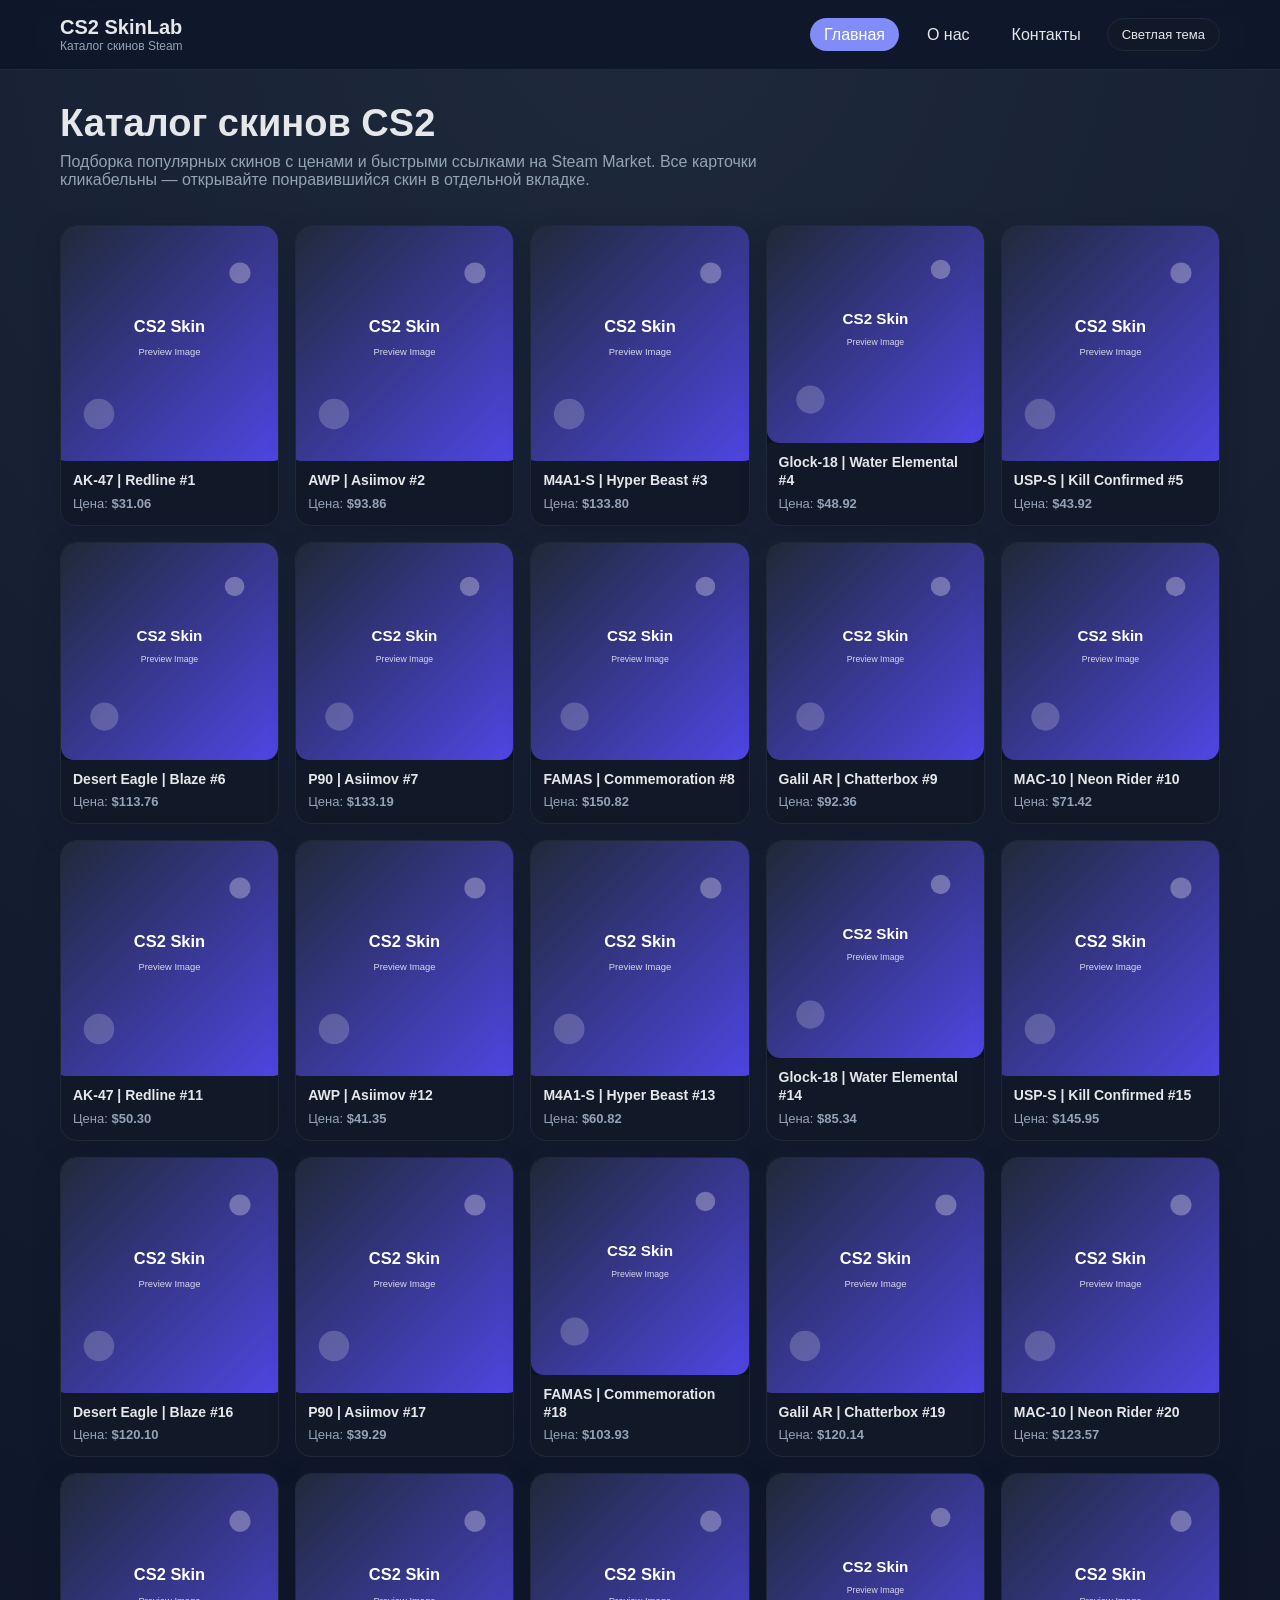
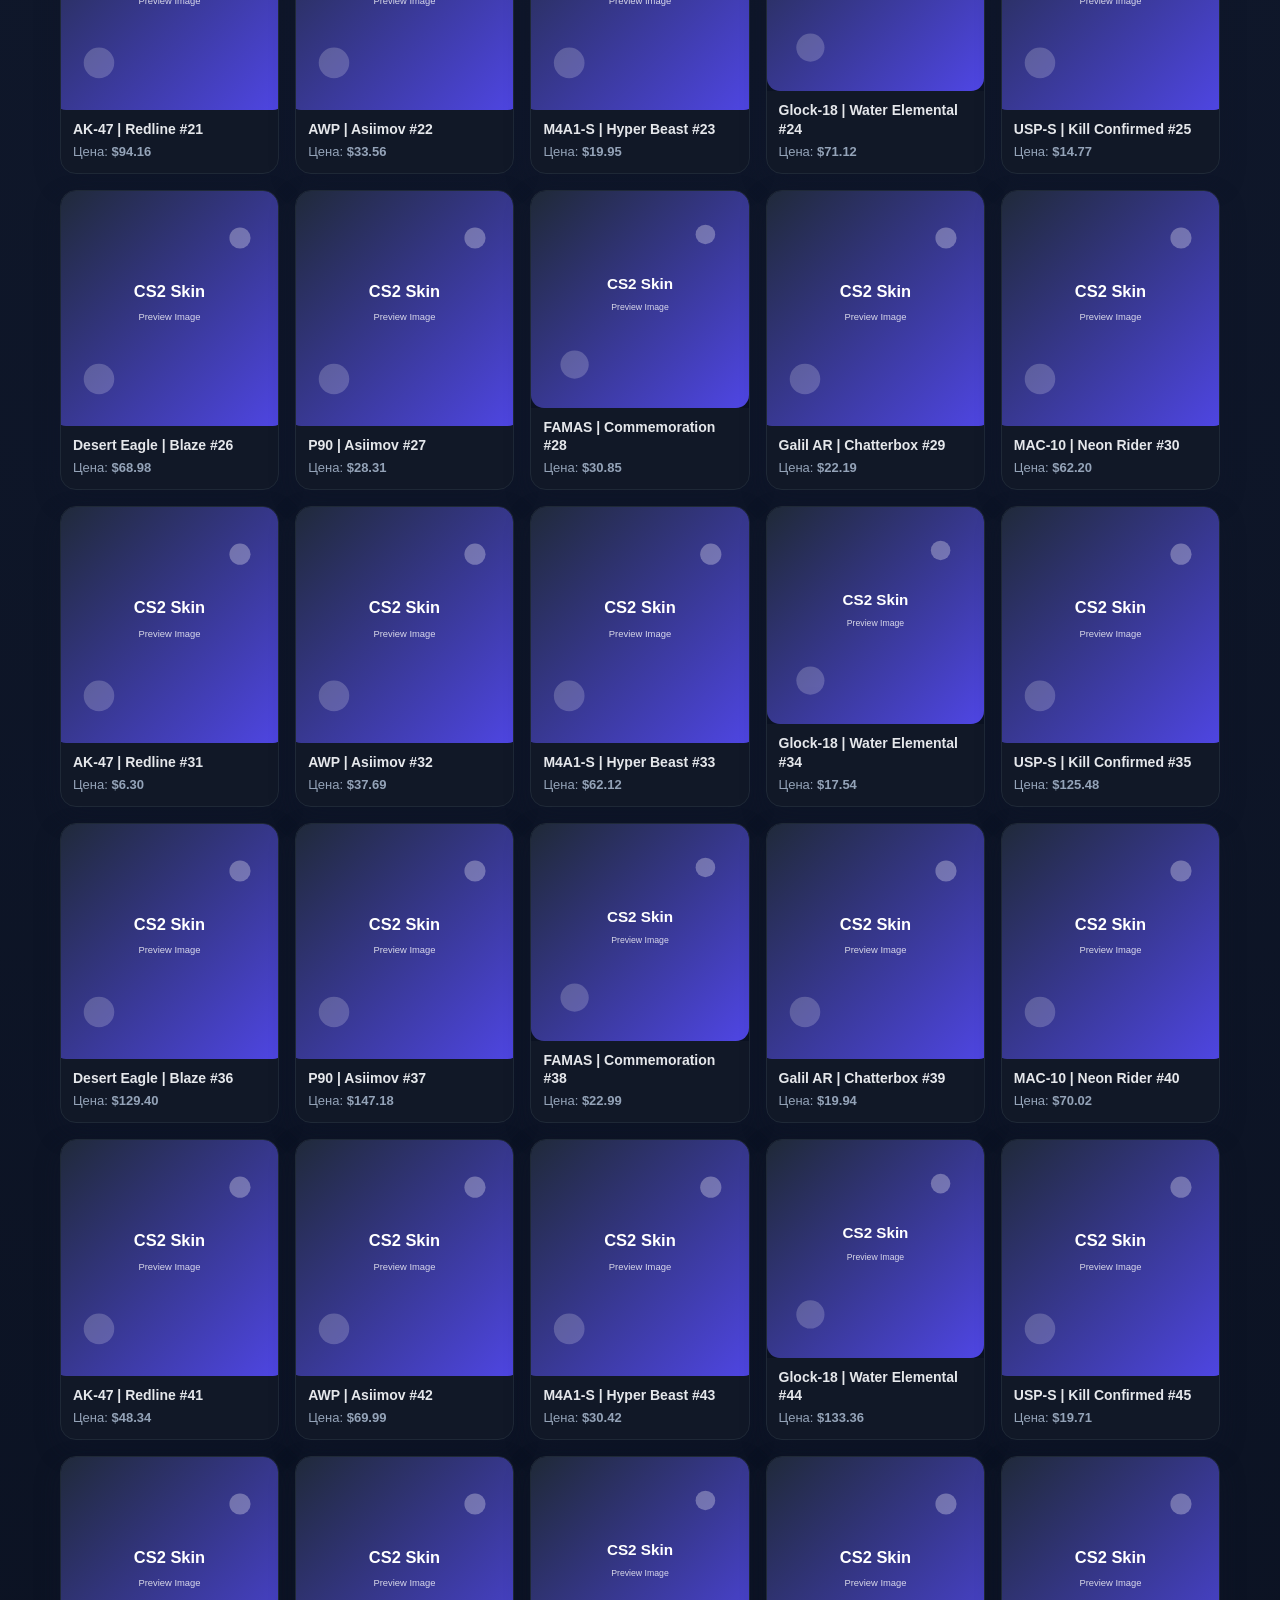
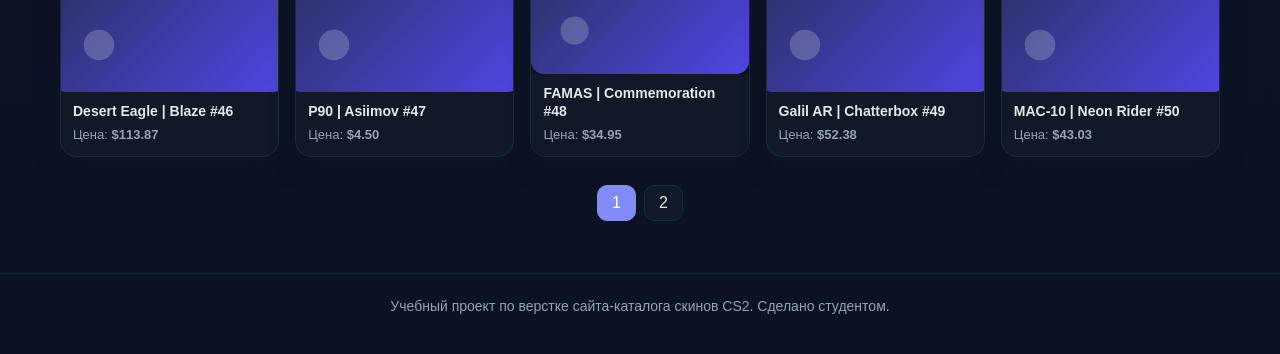
==== index.html @ 52e5c8ed "Fix placeholder image paths" ====
<!DOCTYPE html>
<html lang="ru" data-theme="dark">
<head>
  <meta charset="UTF-8">
  <meta name="viewport" content="width=device-width, initial-scale=1.0">
  <title>Каталог скинов CS2 — Главная</title>
  <link rel="stylesheet" href="styles.css">
</head>
<body>
  <header class="site-header">
    <div class="header-inner">
      <div class="logo">
        CS2 SkinLab
        <span>Каталог скинов Steam</span>
      </div>
      <div class="header-actions">
        <nav class="main-nav" aria-label="Главное меню">
          <ul>
            <li><a class="active" href="index.html">Главная</a></li>
            <li><a href="about.html">О нас</a></li>
            <li><a href="contacts.html">Контакты</a></li>
          </ul>
        </nav>
        <button class="theme-toggle" type="button">Светлая тема</button>
      </div>
    </div>
  </header>

  <section class="hero">
    <h1>Каталог скинов CS2</h1>
    <p>Подборка популярных скинов с ценами и быстрыми ссылками на Steam Market. Все карточки кликабельны — открывайте понравившийся скин в отдельной вкладке.</p>
  </section>

  <main>
    <section class="catalog-grid" aria-label="Список скинов">
      <article class="skin-card">
        <a href="https://steamcommunity.com/market/listings/730/AK-47%20%7C%20Redline%20%28Field-Tested%29" target="_blank" rel="noreferrer">
          <figure>
            <img src="assets/skin-placeholder.svg" alt="AK-47 | Redline #1">
          </figure>
          <div class="card-body">
            <h3>AK-47 | Redline #1</h3>
            <p>Цена: <strong>$31.06</strong></p>
          </div>
        </a>
      </article>
      <article class="skin-card">
        <a href="https://steamcommunity.com/market/listings/730/AWP%20%7C%20Asiimov%20%28Battle-Scarred%29" target="_blank" rel="noreferrer">
          <figure>
            <img src="assets/skin-placeholder.svg" alt="AWP | Asiimov #2">
          </figure>
          <div class="card-body">
            <h3>AWP | Asiimov #2</h3>
            <p>Цена: <strong>$93.86</strong></p>
          </div>
        </a>
      </article>
      <article class="skin-card">
        <a href="https://steamcommunity.com/market/listings/730/M4A1-S%20%7C%20Hyper%20Beast%20%28Field-Tested%29" target="_blank" rel="noreferrer">
          <figure>
            <img src="assets/skin-placeholder.svg" alt="M4A1-S | Hyper Beast #3">
          </figure>
          <div class="card-body">
            <h3>M4A1-S | Hyper Beast #3</h3>
            <p>Цена: <strong>$133.80</strong></p>
          </div>
        </a>
      </article>
      <article class="skin-card">
        <a href="https://steamcommunity.com/market/listings/730/Glock-18%20%7C%20Water%20Elemental%20%28Minimal%20Wear%29" target="_blank" rel="noreferrer">
          <figure>
            <img src="assets/skin-placeholder.svg" alt="Glock-18 | Water Elemental #4">
          </figure>
          <div class="card-body">
            <h3>Glock-18 | Water Elemental #4</h3>
            <p>Цена: <strong>$48.92</strong></p>
          </div>
        </a>
      </article>
      <article class="skin-card">
        <a href="https://steamcommunity.com/market/listings/730/USP-S%20%7C%20Kill%20Confirmed%20%28Field-Tested%29" target="_blank" rel="noreferrer">
          <figure>
            <img src="assets/skin-placeholder.svg" alt="USP-S | Kill Confirmed #5">
          </figure>
          <div class="card-body">
            <h3>USP-S | Kill Confirmed #5</h3>
            <p>Цена: <strong>$43.92</strong></p>
          </div>
        </a>
      </article>
      <article class="skin-card">
        <a href="https://steamcommunity.com/market/listings/730/Desert%20Eagle%20%7C%20Blaze%20%28Factory%20New%29" target="_blank" rel="noreferrer">
          <figure>
            <img src="assets/skin-placeholder.svg" alt="Desert Eagle | Blaze #6">
          </figure>
          <div class="card-body">
            <h3>Desert Eagle | Blaze #6</h3>
            <p>Цена: <strong>$113.76</strong></p>
          </div>
        </a>
      </article>
      <article class="skin-card">
        <a href="https://steamcommunity.com/market/listings/730/P90%20%7C%20Asiimov%20%28Field-Tested%29" target="_blank" rel="noreferrer">
          <figure>
            <img src="assets/skin-placeholder.svg" alt="P90 | Asiimov #7">
          </figure>
          <div class="card-body">
            <h3>P90 | Asiimov #7</h3>
            <p>Цена: <strong>$133.19</strong></p>
          </div>
        </a>
      </article>
      <article class="skin-card">
        <a href="https://steamcommunity.com/market/listings/730/FAMAS%20%7C%20Commemoration%20%28Minimal%20Wear%29" target="_blank" rel="noreferrer">
          <figure>
            <img src="assets/skin-placeholder.svg" alt="FAMAS | Commemoration #8">
          </figure>
          <div class="card-body">
            <h3>FAMAS | Commemoration #8</h3>
            <p>Цена: <strong>$150.82</strong></p>
          </div>
        </a>
      </article>
      <article class="skin-card">
        <a href="https://steamcommunity.com/market/listings/730/Galil%20AR%20%7C%20Chatterbox%20%28Field-Tested%29" target="_blank" rel="noreferrer">
          <figure>
            <img src="assets/skin-placeholder.svg" alt="Galil AR | Chatterbox #9">
          </figure>
          <div class="card-body">
            <h3>Galil AR | Chatterbox #9</h3>
            <p>Цена: <strong>$92.36</strong></p>
          </div>
        </a>
      </article>
      <article class="skin-card">
        <a href="https://steamcommunity.com/market/listings/730/MAC-10%20%7C%20Neon%20Rider%20%28Field-Tested%29" target="_blank" rel="noreferrer">
          <figure>
            <img src="assets/skin-placeholder.svg" alt="MAC-10 | Neon Rider #10">
          </figure>
          <div class="card-body">
            <h3>MAC-10 | Neon Rider #10</h3>
            <p>Цена: <strong>$71.42</strong></p>
          </div>
        </a>
      </article>
      <article class="skin-card">
        <a href="https://steamcommunity.com/market/listings/730/AK-47%20%7C%20Redline%20%28Field-Tested%29" target="_blank" rel="noreferrer">
          <figure>
            <img src="assets/skin-placeholder.svg" alt="AK-47 | Redline #11">
          </figure>
          <div class="card-body">
            <h3>AK-47 | Redline #11</h3>
            <p>Цена: <strong>$50.30</strong></p>
          </div>
        </a>
      </article>
      <article class="skin-card">
        <a href="https://steamcommunity.com/market/listings/730/AWP%20%7C%20Asiimov%20%28Battle-Scarred%29" target="_blank" rel="noreferrer">
          <figure>
            <img src="assets/skin-placeholder.svg" alt="AWP | Asiimov #12">
          </figure>
          <div class="card-body">
            <h3>AWP | Asiimov #12</h3>
            <p>Цена: <strong>$41.35</strong></p>
          </div>
        </a>
      </article>
      <article class="skin-card">
        <a href="https://steamcommunity.com/market/listings/730/M4A1-S%20%7C%20Hyper%20Beast%20%28Field-Tested%29" target="_blank" rel="noreferrer">
          <figure>
            <img src="assets/skin-placeholder.svg" alt="M4A1-S | Hyper Beast #13">
          </figure>
          <div class="card-body">
            <h3>M4A1-S | Hyper Beast #13</h3>
            <p>Цена: <strong>$60.82</strong></p>
          </div>
        </a>
      </article>
      <article class="skin-card">
        <a href="https://steamcommunity.com/market/listings/730/Glock-18%20%7C%20Water%20Elemental%20%28Minimal%20Wear%29" target="_blank" rel="noreferrer">
          <figure>
            <img src="assets/skin-placeholder.svg" alt="Glock-18 | Water Elemental #14">
          </figure>
          <div class="card-body">
            <h3>Glock-18 | Water Elemental #14</h3>
            <p>Цена: <strong>$85.34</strong></p>
          </div>
        </a>
      </article>
      <article class="skin-card">
        <a href="https://steamcommunity.com/market/listings/730/USP-S%20%7C%20Kill%20Confirmed%20%28Field-Tested%29" target="_blank" rel="noreferrer">
          <figure>
            <img src="assets/skin-placeholder.svg" alt="USP-S | Kill Confirmed #15">
          </figure>
          <div class="card-body">
            <h3>USP-S | Kill Confirmed #15</h3>
            <p>Цена: <strong>$145.95</strong></p>
          </div>
        </a>
      </article>
      <article class="skin-card">
        <a href="https://steamcommunity.com/market/listings/730/Desert%20Eagle%20%7C%20Blaze%20%28Factory%20New%29" target="_blank" rel="noreferrer">
          <figure>
            <img src="assets/skin-placeholder.svg" alt="Desert Eagle | Blaze #16">
          </figure>
          <div class="card-body">
            <h3>Desert Eagle | Blaze #16</h3>
            <p>Цена: <strong>$120.10</strong></p>
          </div>
        </a>
      </article>
      <article class="skin-card">
        <a href="https://steamcommunity.com/market/listings/730/P90%20%7C%20Asiimov%20%28Field-Tested%29" target="_blank" rel="noreferrer">
          <figure>
            <img src="assets/skin-placeholder.svg" alt="P90 | Asiimov #17">
          </figure>
          <div class="card-body">
            <h3>P90 | Asiimov #17</h3>
            <p>Цена: <strong>$39.29</strong></p>
          </div>
        </a>
      </article>
      <article class="skin-card">
        <a href="https://steamcommunity.com/market/listings/730/FAMAS%20%7C%20Commemoration%20%28Minimal%20Wear%29" target="_blank" rel="noreferrer">
          <figure>
            <img src="assets/skin-placeholder.svg" alt="FAMAS | Commemoration #18">
          </figure>
          <div class="card-body">
            <h3>FAMAS | Commemoration #18</h3>
            <p>Цена: <strong>$103.93</strong></p>
          </div>
        </a>
      </article>
      <article class="skin-card">
        <a href="https://steamcommunity.com/market/listings/730/Galil%20AR%20%7C%20Chatterbox%20%28Field-Tested%29" target="_blank" rel="noreferrer">
          <figure>
            <img src="assets/skin-placeholder.svg" alt="Galil AR | Chatterbox #19">
          </figure>
          <div class="card-body">
            <h3>Galil AR | Chatterbox #19</h3>
            <p>Цена: <strong>$120.14</strong></p>
          </div>
        </a>
      </article>
      <article class="skin-card">
        <a href="https://steamcommunity.com/market/listings/730/MAC-10%20%7C%20Neon%20Rider%20%28Field-Tested%29" target="_blank" rel="noreferrer">
          <figure>
            <img src="assets/skin-placeholder.svg" alt="MAC-10 | Neon Rider #20">
          </figure>
          <div class="card-body">
            <h3>MAC-10 | Neon Rider #20</h3>
            <p>Цена: <strong>$123.57</strong></p>
          </div>
        </a>
      </article>
      <article class="skin-card">
        <a href="https://steamcommunity.com/market/listings/730/AK-47%20%7C%20Redline%20%28Field-Tested%29" target="_blank" rel="noreferrer">
          <figure>
            <img src="assets/skin-placeholder.svg" alt="AK-47 | Redline #21">
          </figure>
          <div class="card-body">
            <h3>AK-47 | Redline #21</h3>
            <p>Цена: <strong>$94.16</strong></p>
          </div>
        </a>
      </article>
      <article class="skin-card">
        <a href="https://steamcommunity.com/market/listings/730/AWP%20%7C%20Asiimov%20%28Battle-Scarred%29" target="_blank" rel="noreferrer">
          <figure>
            <img src="assets/skin-placeholder.svg" alt="AWP | Asiimov #22">
          </figure>
          <div class="card-body">
            <h3>AWP | Asiimov #22</h3>
            <p>Цена: <strong>$33.56</strong></p>
          </div>
        </a>
      </article>
      <article class="skin-card">
        <a href="https://steamcommunity.com/market/listings/730/M4A1-S%20%7C%20Hyper%20Beast%20%28Field-Tested%29" target="_blank" rel="noreferrer">
          <figure>
            <img src="assets/skin-placeholder.svg" alt="M4A1-S | Hyper Beast #23">
          </figure>
          <div class="card-body">
            <h3>M4A1-S | Hyper Beast #23</h3>
            <p>Цена: <strong>$19.95</strong></p>
          </div>
        </a>
      </article>
      <article class="skin-card">
        <a href="https://steamcommunity.com/market/listings/730/Glock-18%20%7C%20Water%20Elemental%20%28Minimal%20Wear%29" target="_blank" rel="noreferrer">
          <figure>
            <img src="assets/skin-placeholder.svg" alt="Glock-18 | Water Elemental #24">
          </figure>
          <div class="card-body">
            <h3>Glock-18 | Water Elemental #24</h3>
            <p>Цена: <strong>$71.12</strong></p>
          </div>
        </a>
      </article>
      <article class="skin-card">
        <a href="https://steamcommunity.com/market/listings/730/USP-S%20%7C%20Kill%20Confirmed%20%28Field-Tested%29" target="_blank" rel="noreferrer">
          <figure>
            <img src="assets/skin-placeholder.svg" alt="USP-S | Kill Confirmed #25">
          </figure>
          <div class="card-body">
            <h3>USP-S | Kill Confirmed #25</h3>
            <p>Цена: <strong>$14.77</strong></p>
          </div>
        </a>
      </article>
      <article class="skin-card">
        <a href="https://steamcommunity.com/market/listings/730/Desert%20Eagle%20%7C%20Blaze%20%28Factory%20New%29" target="_blank" rel="noreferrer">
          <figure>
            <img src="assets/skin-placeholder.svg" alt="Desert Eagle | Blaze #26">
          </figure>
          <div class="card-body">
            <h3>Desert Eagle | Blaze #26</h3>
            <p>Цена: <strong>$68.98</strong></p>
          </div>
        </a>
      </article>
      <article class="skin-card">
        <a href="https://steamcommunity.com/market/listings/730/P90%20%7C%20Asiimov%20%28Field-Tested%29" target="_blank" rel="noreferrer">
          <figure>
            <img src="assets/skin-placeholder.svg" alt="P90 | Asiimov #27">
          </figure>
          <div class="card-body">
            <h3>P90 | Asiimov #27</h3>
            <p>Цена: <strong>$28.31</strong></p>
          </div>
        </a>
      </article>
      <article class="skin-card">
        <a href="https://steamcommunity.com/market/listings/730/FAMAS%20%7C%20Commemoration%20%28Minimal%20Wear%29" target="_blank" rel="noreferrer">
          <figure>
            <img src="assets/skin-placeholder.svg" alt="FAMAS | Commemoration #28">
          </figure>
          <div class="card-body">
            <h3>FAMAS | Commemoration #28</h3>
            <p>Цена: <strong>$30.85</strong></p>
          </div>
        </a>
      </article>
      <article class="skin-card">
        <a href="https://steamcommunity.com/market/listings/730/Galil%20AR%20%7C%20Chatterbox%20%28Field-Tested%29" target="_blank" rel="noreferrer">
          <figure>
            <img src="assets/skin-placeholder.svg" alt="Galil AR | Chatterbox #29">
          </figure>
          <div class="card-body">
            <h3>Galil AR | Chatterbox #29</h3>
            <p>Цена: <strong>$22.19</strong></p>
          </div>
        </a>
      </article>
      <article class="skin-card">
        <a href="https://steamcommunity.com/market/listings/730/MAC-10%20%7C%20Neon%20Rider%20%28Field-Tested%29" target="_blank" rel="noreferrer">
          <figure>
            <img src="assets/skin-placeholder.svg" alt="MAC-10 | Neon Rider #30">
          </figure>
          <div class="card-body">
            <h3>MAC-10 | Neon Rider #30</h3>
            <p>Цена: <strong>$62.20</strong></p>
          </div>
        </a>
      </article>
      <article class="skin-card">
        <a href="https://steamcommunity.com/market/listings/730/AK-47%20%7C%20Redline%20%28Field-Tested%29" target="_blank" rel="noreferrer">
          <figure>
            <img src="assets/skin-placeholder.svg" alt="AK-47 | Redline #31">
          </figure>
          <div class="card-body">
            <h3>AK-47 | Redline #31</h3>
            <p>Цена: <strong>$6.30</strong></p>
          </div>
        </a>
      </article>
      <article class="skin-card">
        <a href="https://steamcommunity.com/market/listings/730/AWP%20%7C%20Asiimov%20%28Battle-Scarred%29" target="_blank" rel="noreferrer">
          <figure>
            <img src="assets/skin-placeholder.svg" alt="AWP | Asiimov #32">
          </figure>
          <div class="card-body">
            <h3>AWP | Asiimov #32</h3>
            <p>Цена: <strong>$37.69</strong></p>
          </div>
        </a>
      </article>
      <article class="skin-card">
        <a href="https://steamcommunity.com/market/listings/730/M4A1-S%20%7C%20Hyper%20Beast%20%28Field-Tested%29" target="_blank" rel="noreferrer">
          <figure>
            <img src="assets/skin-placeholder.svg" alt="M4A1-S | Hyper Beast #33">
          </figure>
          <div class="card-body">
            <h3>M4A1-S | Hyper Beast #33</h3>
            <p>Цена: <strong>$62.12</strong></p>
          </div>
        </a>
      </article>
      <article class="skin-card">
        <a href="https://steamcommunity.com/market/listings/730/Glock-18%20%7C%20Water%20Elemental%20%28Minimal%20Wear%29" target="_blank" rel="noreferrer">
          <figure>
            <img src="assets/skin-placeholder.svg" alt="Glock-18 | Water Elemental #34">
          </figure>
          <div class="card-body">
            <h3>Glock-18 | Water Elemental #34</h3>
            <p>Цена: <strong>$17.54</strong></p>
          </div>
        </a>
      </article>
      <article class="skin-card">
        <a href="https://steamcommunity.com/market/listings/730/USP-S%20%7C%20Kill%20Confirmed%20%28Field-Tested%29" target="_blank" rel="noreferrer">
          <figure>
            <img src="assets/skin-placeholder.svg" alt="USP-S | Kill Confirmed #35">
          </figure>
          <div class="card-body">
            <h3>USP-S | Kill Confirmed #35</h3>
            <p>Цена: <strong>$125.48</strong></p>
          </div>
        </a>
      </article>
      <article class="skin-card">
        <a href="https://steamcommunity.com/market/listings/730/Desert%20Eagle%20%7C%20Blaze%20%28Factory%20New%29" target="_blank" rel="noreferrer">
          <figure>
            <img src="assets/skin-placeholder.svg" alt="Desert Eagle | Blaze #36">
          </figure>
          <div class="card-body">
            <h3>Desert Eagle | Blaze #36</h3>
            <p>Цена: <strong>$129.40</strong></p>
          </div>
        </a>
      </article>
      <article class="skin-card">
        <a href="https://steamcommunity.com/market/listings/730/P90%20%7C%20Asiimov%20%28Field-Tested%29" target="_blank" rel="noreferrer">
          <figure>
            <img src="assets/skin-placeholder.svg" alt="P90 | Asiimov #37">
          </figure>
          <div class="card-body">
            <h3>P90 | Asiimov #37</h3>
            <p>Цена: <strong>$147.18</strong></p>
          </div>
        </a>
      </article>
      <article class="skin-card">
        <a href="https://steamcommunity.com/market/listings/730/FAMAS%20%7C%20Commemoration%20%28Minimal%20Wear%29" target="_blank" rel="noreferrer">
          <figure>
            <img src="assets/skin-placeholder.svg" alt="FAMAS | Commemoration #38">
          </figure>
          <div class="card-body">
            <h3>FAMAS | Commemoration #38</h3>
            <p>Цена: <strong>$22.99</strong></p>
          </div>
        </a>
      </article>
      <article class="skin-card">
        <a href="https://steamcommunity.com/market/listings/730/Galil%20AR%20%7C%20Chatterbox%20%28Field-Tested%29" target="_blank" rel="noreferrer">
          <figure>
            <img src="assets/skin-placeholder.svg" alt="Galil AR | Chatterbox #39">
          </figure>
          <div class="card-body">
            <h3>Galil AR | Chatterbox #39</h3>
            <p>Цена: <strong>$19.94</strong></p>
          </div>
        </a>
      </article>
      <article class="skin-card">
        <a href="https://steamcommunity.com/market/listings/730/MAC-10%20%7C%20Neon%20Rider%20%28Field-Tested%29" target="_blank" rel="noreferrer">
          <figure>
            <img src="assets/skin-placeholder.svg" alt="MAC-10 | Neon Rider #40">
          </figure>
          <div class="card-body">
            <h3>MAC-10 | Neon Rider #40</h3>
            <p>Цена: <strong>$70.02</strong></p>
          </div>
        </a>
      </article>
      <article class="skin-card">
        <a href="https://steamcommunity.com/market/listings/730/AK-47%20%7C%20Redline%20%28Field-Tested%29" target="_blank" rel="noreferrer">
          <figure>
            <img src="assets/skin-placeholder.svg" alt="AK-47 | Redline #41">
          </figure>
          <div class="card-body">
            <h3>AK-47 | Redline #41</h3>
            <p>Цена: <strong>$48.34</strong></p>
          </div>
        </a>
      </article>
      <article class="skin-card">
        <a href="https://steamcommunity.com/market/listings/730/AWP%20%7C%20Asiimov%20%28Battle-Scarred%29" target="_blank" rel="noreferrer">
          <figure>
            <img src="assets/skin-placeholder.svg" alt="AWP | Asiimov #42">
          </figure>
          <div class="card-body">
            <h3>AWP | Asiimov #42</h3>
            <p>Цена: <strong>$69.99</strong></p>
          </div>
        </a>
      </article>
      <article class="skin-card">
        <a href="https://steamcommunity.com/market/listings/730/M4A1-S%20%7C%20Hyper%20Beast%20%28Field-Tested%29" target="_blank" rel="noreferrer">
          <figure>
            <img src="assets/skin-placeholder.svg" alt="M4A1-S | Hyper Beast #43">
          </figure>
          <div class="card-body">
            <h3>M4A1-S | Hyper Beast #43</h3>
            <p>Цена: <strong>$30.42</strong></p>
          </div>
        </a>
      </article>
      <article class="skin-card">
        <a href="https://steamcommunity.com/market/listings/730/Glock-18%20%7C%20Water%20Elemental%20%28Minimal%20Wear%29" target="_blank" rel="noreferrer">
          <figure>
            <img src="assets/skin-placeholder.svg" alt="Glock-18 | Water Elemental #44">
          </figure>
          <div class="card-body">
            <h3>Glock-18 | Water Elemental #44</h3>
            <p>Цена: <strong>$133.36</strong></p>
          </div>
        </a>
      </article>
      <article class="skin-card">
        <a href="https://steamcommunity.com/market/listings/730/USP-S%20%7C%20Kill%20Confirmed%20%28Field-Tested%29" target="_blank" rel="noreferrer">
          <figure>
            <img src="assets/skin-placeholder.svg" alt="USP-S | Kill Confirmed #45">
          </figure>
          <div class="card-body">
            <h3>USP-S | Kill Confirmed #45</h3>
            <p>Цена: <strong>$19.71</strong></p>
          </div>
        </a>
      </article>
      <article class="skin-card">
        <a href="https://steamcommunity.com/market/listings/730/Desert%20Eagle%20%7C%20Blaze%20%28Factory%20New%29" target="_blank" rel="noreferrer">
          <figure>
            <img src="assets/skin-placeholder.svg" alt="Desert Eagle | Blaze #46">
          </figure>
          <div class="card-body">
            <h3>Desert Eagle | Blaze #46</h3>
            <p>Цена: <strong>$113.87</strong></p>
          </div>
        </a>
      </article>
      <article class="skin-card">
        <a href="https://steamcommunity.com/market/listings/730/P90%20%7C%20Asiimov%20%28Field-Tested%29" target="_blank" rel="noreferrer">
          <figure>
            <img src="assets/skin-placeholder.svg" alt="P90 | Asiimov #47">
          </figure>
          <div class="card-body">
            <h3>P90 | Asiimov #47</h3>
            <p>Цена: <strong>$4.50</strong></p>
          </div>
        </a>
      </article>
      <article class="skin-card">
        <a href="https://steamcommunity.com/market/listings/730/FAMAS%20%7C%20Commemoration%20%28Minimal%20Wear%29" target="_blank" rel="noreferrer">
          <figure>
            <img src="assets/skin-placeholder.svg" alt="FAMAS | Commemoration #48">
          </figure>
          <div class="card-body">
            <h3>FAMAS | Commemoration #48</h3>
            <p>Цена: <strong>$34.95</strong></p>
          </div>
        </a>
      </article>
      <article class="skin-card">
        <a href="https://steamcommunity.com/market/listings/730/Galil%20AR%20%7C%20Chatterbox%20%28Field-Tested%29" target="_blank" rel="noreferrer">
          <figure>
            <img src="assets/skin-placeholder.svg" alt="Galil AR | Chatterbox #49">
          </figure>
          <div class="card-body">
            <h3>Galil AR | Chatterbox #49</h3>
            <p>Цена: <strong>$52.38</strong></p>
          </div>
        </a>
      </article>
      <article class="skin-card">
        <a href="https://steamcommunity.com/market/listings/730/MAC-10%20%7C%20Neon%20Rider%20%28Field-Tested%29" target="_blank" rel="noreferrer">
          <figure>
            <img src="assets/skin-placeholder.svg" alt="MAC-10 | Neon Rider #50">
          </figure>
          <div class="card-body">
            <h3>MAC-10 | Neon Rider #50</h3>
            <p>Цена: <strong>$43.03</strong></p>
          </div>
        </a>
      </article>
    </section>

    <nav class="pagination" aria-label="Навигация по страницам каталога">
      <a class="current" href="index.html">1</a>
      <a href="catalog-page2.html">2</a>
    </nav>
  </main>

  <footer class="site-footer">
    <p>Учебный проект по верстке сайта-каталога скинов CS2. Сделано студентом.</p>
  </footer>
  <script src="script.js"></script>
</body>
</html>
---- styles.css ----
:root {
  color-scheme: dark;
  --bg: #0f172a;
  --surface: #111827;
  --text: #e5e7eb;
  --muted: #94a3b8;
  --accent: #818cf8;
  --accent-soft: rgba(129, 140, 248, 0.18);
  --border: #1f2937;
  --shadow: 0 10px 24px rgba(15, 23, 42, 0.45);
}

[data-theme="light"] {
  color-scheme: light;
  --bg: #f5f6fb;
  --surface: #ffffff;
  --text: #1f2937;
  --muted: #6b7280;
  --accent: #4f46e5;
  --accent-soft: rgba(79, 70, 229, 0.12);
  --border: #e5e7eb;
  --shadow: 0 10px 24px rgba(15, 23, 42, 0.1);
}

* {
  box-sizing: border-box;
  margin: 0;
  padding: 0;
}

body {
  font-family: "Segoe UI", Tahoma, Geneva, Verdana, sans-serif;
  color: var(--text);
  background: radial-gradient(circle at top, #1e293b 0%, var(--bg) 45%, #0b1222 100%);
  min-height: 100vh;
}

[data-theme="light"] body {
  background: linear-gradient(180deg, #f8f9ff 0%, var(--bg) 50%, #eef1f8 100%);
}

a {
  color: inherit;
  text-decoration: none;
}

img {
  max-width: 100%;
  display: block;
}

.site-header {
  position: sticky;
  top: 0;
  z-index: 10;
  background: rgba(15, 23, 42, 0.92);
  backdrop-filter: blur(8px);
  border-bottom: 1px solid var(--border);
}

[data-theme="light"] .site-header {
  background: rgba(255, 255, 255, 0.92);
}

.header-inner {
  max-width: 1200px;
  margin: 0 auto;
  padding: 16px 20px;
  display: flex;
  align-items: center;
  justify-content: space-between;
  gap: 16px;
}

.header-actions {
  display: flex;
  align-items: center;
  gap: 12px;
  flex-wrap: wrap;
}

.logo {
  font-weight: 700;
  font-size: 20px;
  display: flex;
  flex-direction: column;
}

.logo span {
  font-size: 12px;
  font-weight: 500;
  color: var(--muted);
}

.main-nav ul {
  list-style: none;
  display: flex;
  gap: 14px;
  flex-wrap: wrap;
}

.main-nav a {
  padding: 8px 14px;
  border-radius: 999px;
  background: transparent;
  transition: 0.2s ease;
}

.main-nav a:hover,
.main-nav a:focus-visible {
  background: var(--accent-soft);
  color: var(--accent);
}

.main-nav .active {
  background: var(--accent);
  color: white;
}

.theme-toggle {
  border: 1px solid var(--border);
  background: var(--surface);
  color: var(--text);
  padding: 8px 14px;
  border-radius: 999px;
  font-size: 13px;
  cursor: pointer;
  transition: 0.2s ease;
}

.theme-toggle:hover,
.theme-toggle:focus-visible {
  border-color: var(--accent);
  color: var(--accent);
  background: var(--accent-soft);
}

.hero {
  max-width: 1200px;
  margin: 32px auto 16px;
  padding: 0 20px;
}

.hero h1 {
  font-size: clamp(26px, 4vw, 38px);
  margin-bottom: 8px;
}

.hero p {
  color: var(--muted);
  max-width: 760px;
}

main {
  max-width: 1200px;
  margin: 0 auto;
  padding: 20px;
}

.catalog-grid {
  display: grid;
  grid-template-columns: repeat(5, minmax(140px, 1fr));
  gap: 16px;
  margin-bottom: 28px;
}

.skin-card {
  background: var(--surface);
  border-radius: 16px;
  border: 1px solid var(--border);
  box-shadow: var(--shadow);
  overflow: hidden;
  transition: transform 0.2s ease, box-shadow 0.2s ease;
}

.skin-card a {
  display: flex;
  flex-direction: column;
  height: 100%;
}

.skin-card figure {
  flex: 1;
  background: #0b1222;
  display: flex;
  align-items: center;
  justify-content: center;
}

[data-theme="light"] .skin-card figure {
  background: #eef2ff;
}

.skin-card img {
  width: 100%;
  height: 100%;
  object-fit: cover;
  aspect-ratio: 1 / 1;
}

.skin-card .card-body {
  padding: 10px 12px 14px;
  display: flex;
  flex-direction: column;
  gap: 6px;
}

.skin-card h3 {
  font-size: 14px;
  line-height: 1.3;
}

.skin-card p {
  font-size: 13px;
  color: var(--muted);
}

.skin-card:hover {
  transform: translateY(-4px);
  box-shadow: 0 14px 30px rgba(79, 70, 229, 0.2);
}

.skin-card:focus-within {
  outline: 2px solid var(--accent);
  outline-offset: 2px;
}

.pagination {
  display: flex;
  justify-content: center;
  gap: 8px;
  flex-wrap: wrap;
  margin-bottom: 32px;
}

.pagination a {
  padding: 8px 14px;
  border-radius: 10px;
  border: 1px solid var(--border);
  background: var(--surface);
  transition: 0.2s ease;
}

.pagination a:hover,
.pagination a:focus-visible {
  border-color: var(--accent);
  color: var(--accent);
  background: var(--accent-soft);
}

.pagination .current {
  background: var(--accent);
  color: white;
  border-color: var(--accent);
}

.info-section {
  background: var(--surface);
  padding: 24px;
  border-radius: 20px;
  border: 1px solid var(--border);
  box-shadow: var(--shadow);
  display: grid;
  gap: 16px;
}

.info-section ul {
  padding-left: 18px;
  color: var(--muted);
}

.contact-form {
  display: grid;
  gap: 12px;
  max-width: 480px;
}

.contact-form label {
  font-weight: 600;
  font-size: 14px;
}

.contact-form input,
.contact-form textarea {
  padding: 10px 12px;
  border-radius: 10px;
  border: 1px solid var(--border);
  font-size: 14px;
}

.contact-form input:focus,
.contact-form textarea:focus {
  outline: 2px solid var(--accent);
  border-color: transparent;
}

.contact-form button {
  padding: 10px 16px;
  border-radius: 10px;
  border: none;
  background: var(--accent);
  color: white;
  font-weight: 600;
  cursor: pointer;
  transition: 0.2s ease;
}

.contact-form button:hover {
  background: #4338ca;
}

.site-footer {
  border-top: 1px solid var(--border);
  padding: 24px 20px 40px;
  text-align: center;
  color: var(--muted);
  font-size: 14px;
}

@media (max-width: 1024px) {
  .catalog-grid {
    grid-template-columns: repeat(4, minmax(140px, 1fr));
  }
}

@media (max-width: 820px) {
  .header-inner {
    flex-direction: column;
    align-items: flex-start;
  }

  .catalog-grid {
    grid-template-columns: repeat(3, minmax(140px, 1fr));
  }
}

@media (max-width: 640px) {
  .catalog-grid {
    grid-template-columns: repeat(2, minmax(140px, 1fr));
  }

  .main-nav ul {
    width: 100%;
    justify-content: flex-start;
  }
}

@media (max-width: 420px) {
  .catalog-grid {
    grid-template-columns: 1fr;
  }
}
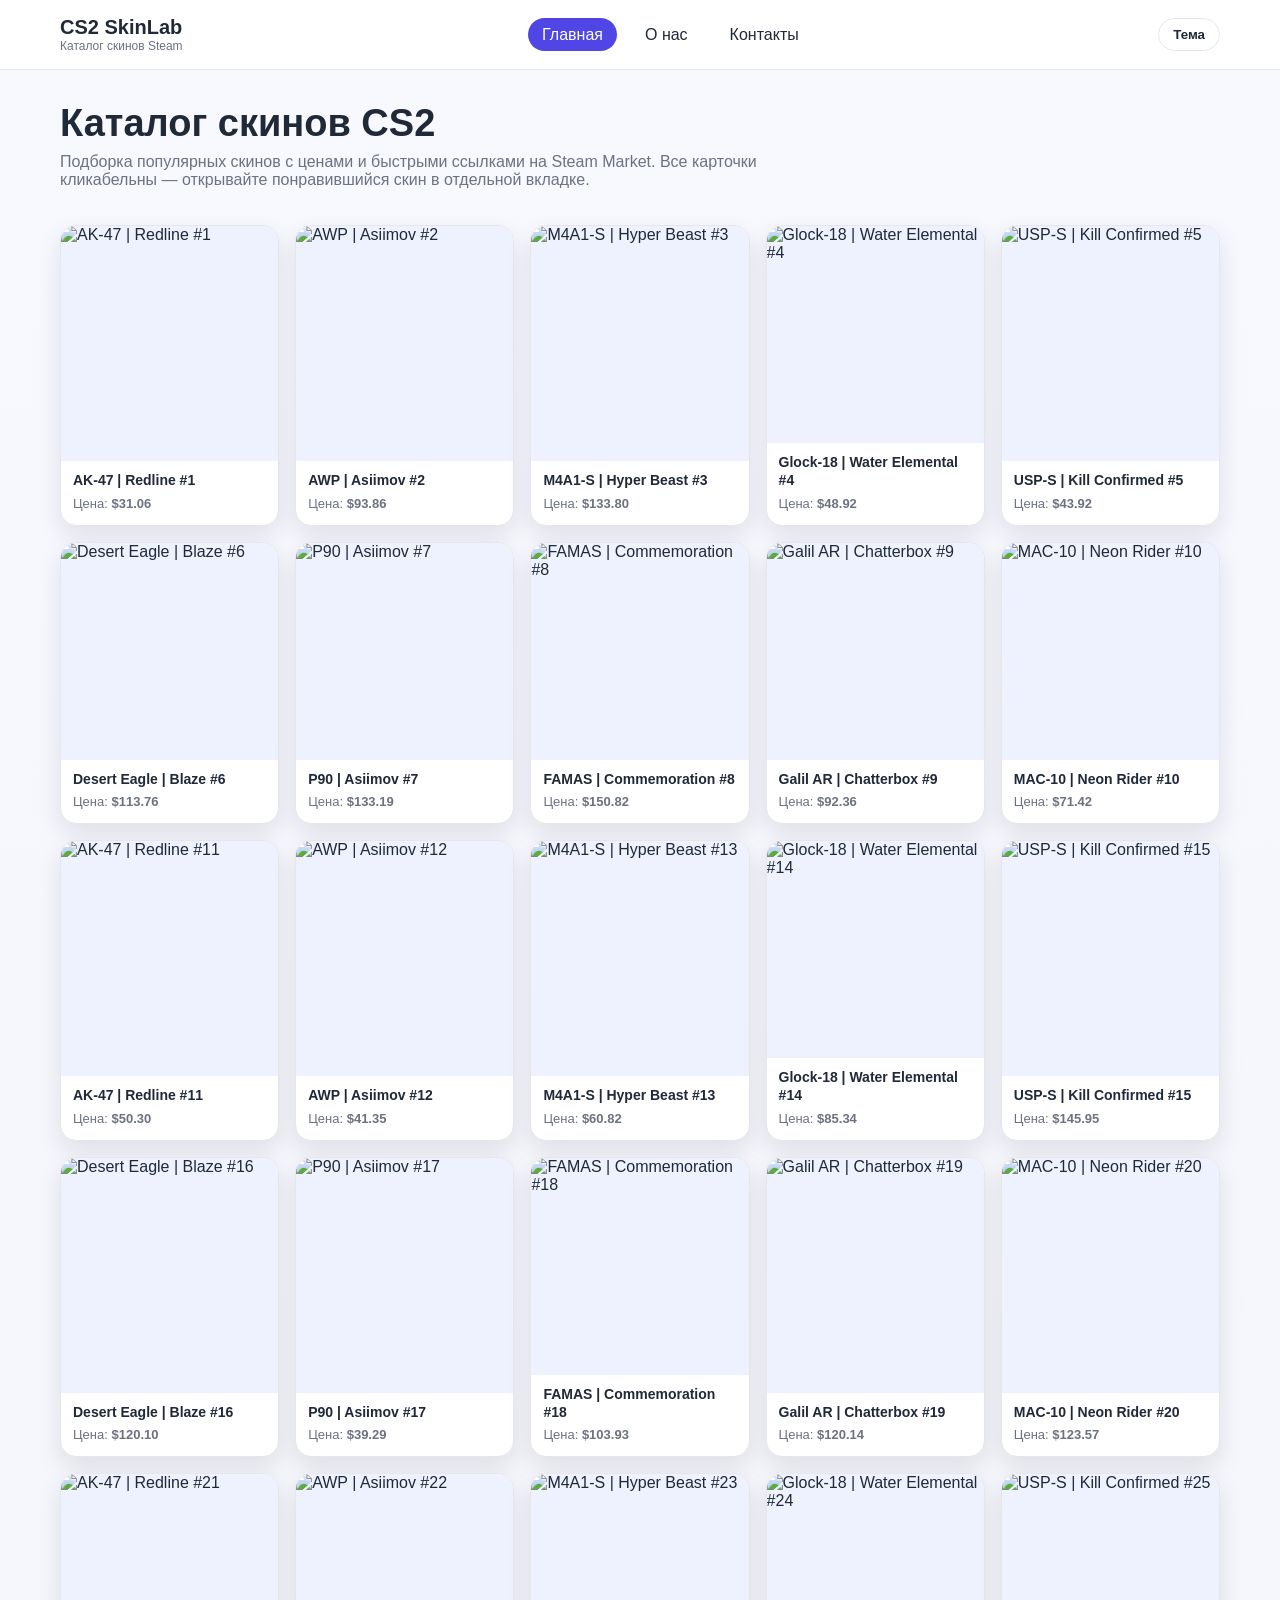
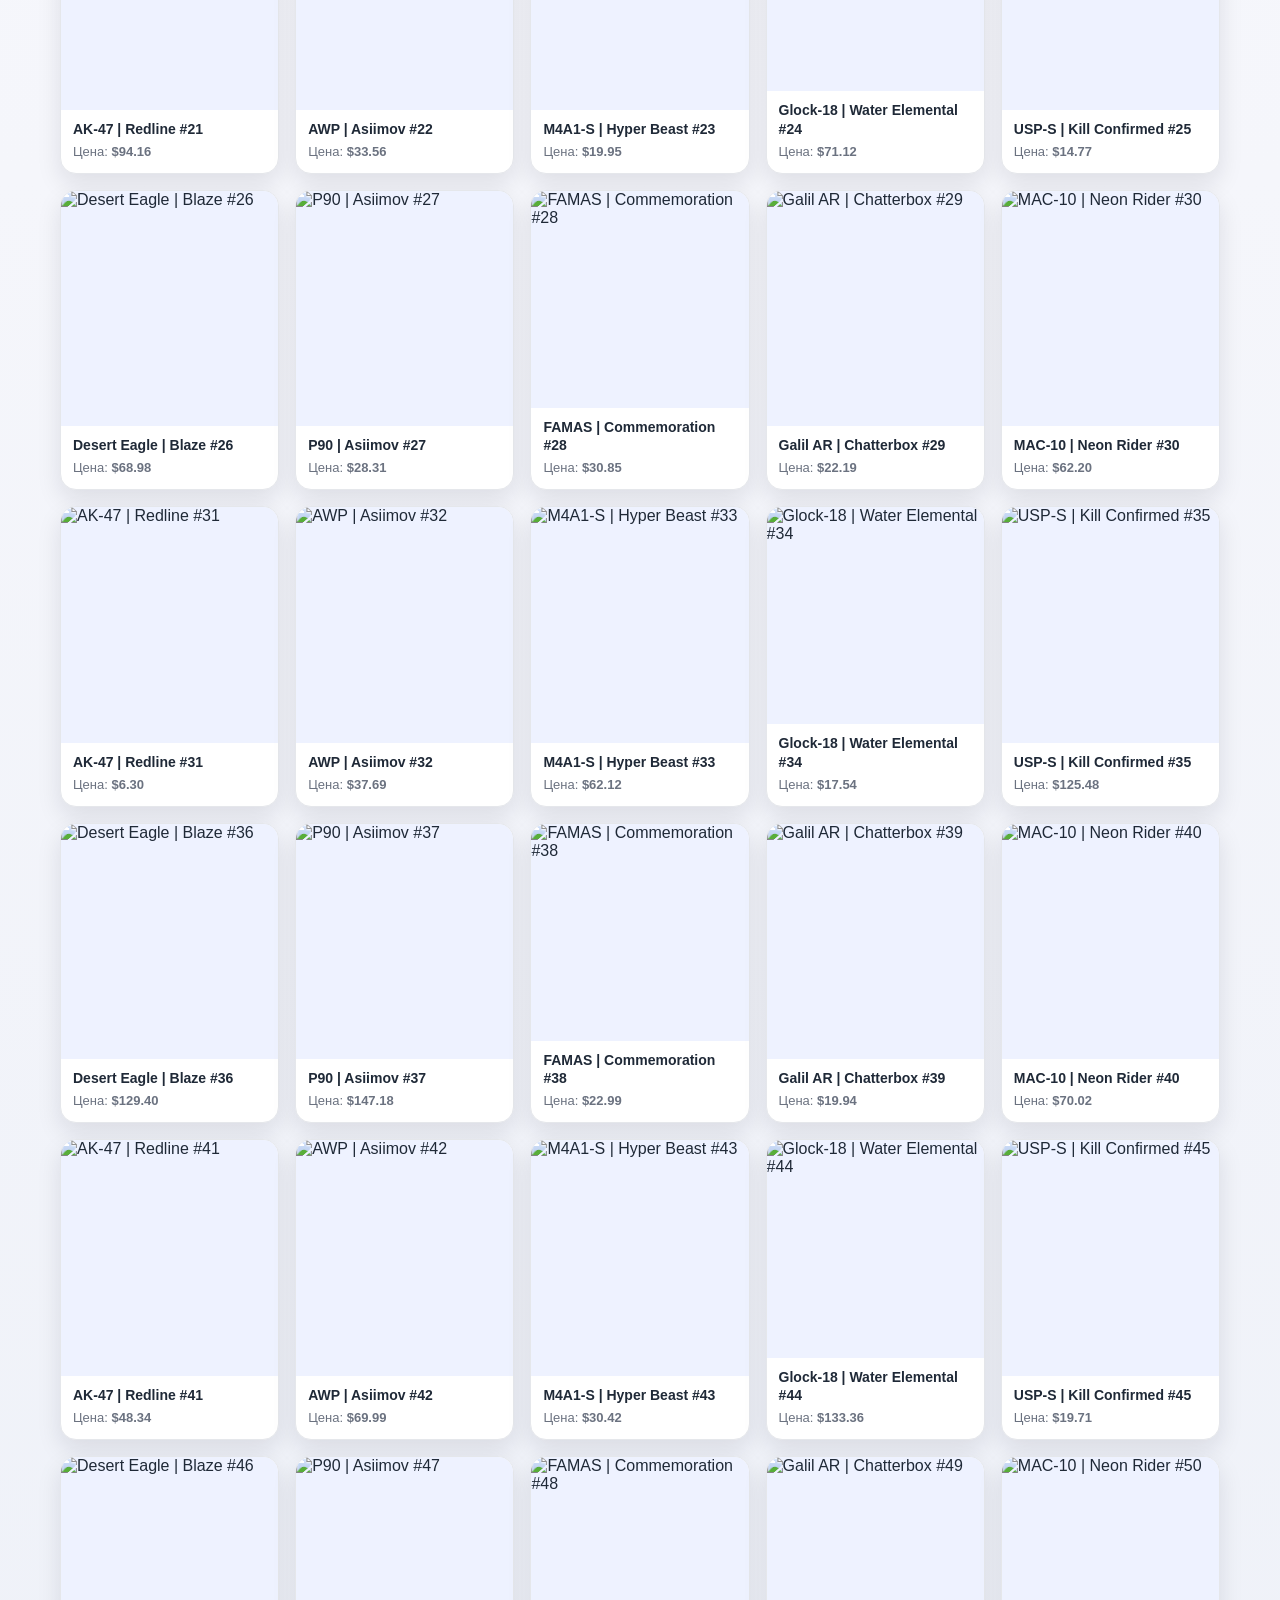
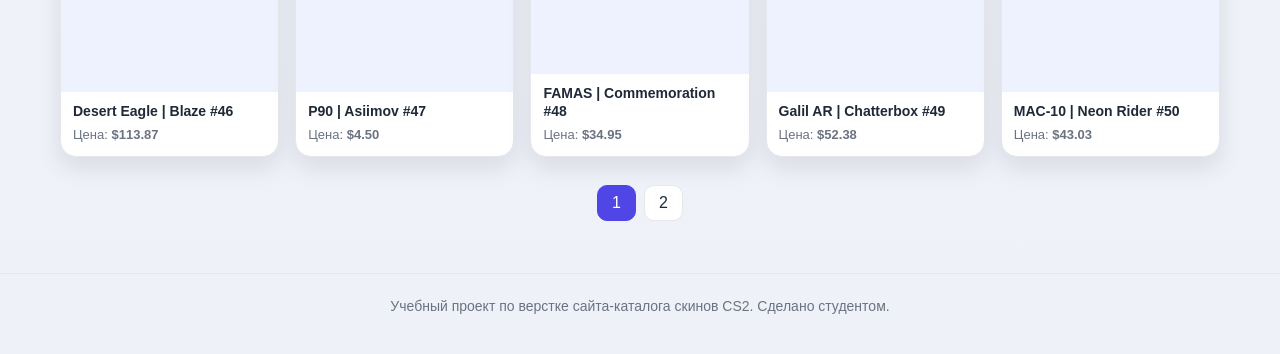
==== commit 3edb2f37: "Add theme toggle with dark mode support" ====
--- a/index.html
+++ b/index.html
@@ -1,5 +1,5 @@
 <!DOCTYPE html>
-<html lang="ru" data-theme="dark">
+<html lang="ru">
 <head>
   <meta charset="UTF-8">
   <meta name="viewport" content="width=device-width, initial-scale=1.0">
@@ -13,16 +13,14 @@
         CS2 SkinLab
         <span>Каталог скинов Steam</span>
       </div>
-      <div class="header-actions">
-        <nav class="main-nav" aria-label="Главное меню">
-          <ul>
-            <li><a class="active" href="index.html">Главная</a></li>
-            <li><a href="about.html">О нас</a></li>
-            <li><a href="contacts.html">Контакты</a></li>
-          </ul>
-        </nav>
-        <button class="theme-toggle" type="button">Светлая тема</button>
-      </div>
+      <nav class="main-nav" aria-label="Главное меню">
+        <ul>
+          <li><a class="active" href="index.html">Главная</a></li>
+          <li><a href="about.html">О нас</a></li>
+          <li><a href="contacts.html">Контакты</a></li>
+        </ul>
+      </nav>
+      <button class="theme-toggle" type="button" aria-pressed="false">Тема</button>
     </div>
   </header>
 
@@ -36,7 +34,7 @@
       <article class="skin-card">
         <a href="https://steamcommunity.com/market/listings/730/AK-47%20%7C%20Redline%20%28Field-Tested%29" target="_blank" rel="noreferrer">
           <figure>
-            <img src="assets/skin-placeholder.svg" alt="AK-47 | Redline #1">
+            <img src="https://via.placeholder.com/300x300.png?text=AK-47++Redline+#1" alt="AK-47 | Redline #1">
           </figure>
           <div class="card-body">
             <h3>AK-47 | Redline #1</h3>
@@ -47,7 +45,7 @@
       <article class="skin-card">
         <a href="https://steamcommunity.com/market/listings/730/AWP%20%7C%20Asiimov%20%28Battle-Scarred%29" target="_blank" rel="noreferrer">
           <figure>
-            <img src="assets/skin-placeholder.svg" alt="AWP | Asiimov #2">
+            <img src="https://via.placeholder.com/300x300.png?text=AWP++Asiimov+#2" alt="AWP | Asiimov #2">
           </figure>
           <div class="card-body">
             <h3>AWP | Asiimov #2</h3>
@@ -58,7 +56,7 @@
       <article class="skin-card">
         <a href="https://steamcommunity.com/market/listings/730/M4A1-S%20%7C%20Hyper%20Beast%20%28Field-Tested%29" target="_blank" rel="noreferrer">
           <figure>
-            <img src="assets/skin-placeholder.svg" alt="M4A1-S | Hyper Beast #3">
+            <img src="https://via.placeholder.com/300x300.png?text=M4A1-S++Hyper+Beast+#3" alt="M4A1-S | Hyper Beast #3">
           </figure>
           <div class="card-body">
             <h3>M4A1-S | Hyper Beast #3</h3>
@@ -69,7 +67,7 @@
       <article class="skin-card">
         <a href="https://steamcommunity.com/market/listings/730/Glock-18%20%7C%20Water%20Elemental%20%28Minimal%20Wear%29" target="_blank" rel="noreferrer">
           <figure>
-            <img src="assets/skin-placeholder.svg" alt="Glock-18 | Water Elemental #4">
+            <img src="https://via.placeholder.com/300x300.png?text=Glock-18++Water+Elemental+#4" alt="Glock-18 | Water Elemental #4">
           </figure>
           <div class="card-body">
             <h3>Glock-18 | Water Elemental #4</h3>
@@ -80,7 +78,7 @@
       <article class="skin-card">
         <a href="https://steamcommunity.com/market/listings/730/USP-S%20%7C%20Kill%20Confirmed%20%28Field-Tested%29" target="_blank" rel="noreferrer">
           <figure>
-            <img src="assets/skin-placeholder.svg" alt="USP-S | Kill Confirmed #5">
+            <img src="https://via.placeholder.com/300x300.png?text=USP-S++Kill+Confirmed+#5" alt="USP-S | Kill Confirmed #5">
           </figure>
           <div class="card-body">
             <h3>USP-S | Kill Confirmed #5</h3>
@@ -91,7 +89,7 @@
       <article class="skin-card">
         <a href="https://steamcommunity.com/market/listings/730/Desert%20Eagle%20%7C%20Blaze%20%28Factory%20New%29" target="_blank" rel="noreferrer">
           <figure>
-            <img src="assets/skin-placeholder.svg" alt="Desert Eagle | Blaze #6">
+            <img src="https://via.placeholder.com/300x300.png?text=Desert+Eagle++Blaze+#6" alt="Desert Eagle | Blaze #6">
           </figure>
           <div class="card-body">
             <h3>Desert Eagle | Blaze #6</h3>
@@ -102,7 +100,7 @@
       <article class="skin-card">
         <a href="https://steamcommunity.com/market/listings/730/P90%20%7C%20Asiimov%20%28Field-Tested%29" target="_blank" rel="noreferrer">
           <figure>
-            <img src="assets/skin-placeholder.svg" alt="P90 | Asiimov #7">
+            <img src="https://via.placeholder.com/300x300.png?text=P90++Asiimov+#7" alt="P90 | Asiimov #7">
           </figure>
           <div class="card-body">
             <h3>P90 | Asiimov #7</h3>
@@ -113,7 +111,7 @@
       <article class="skin-card">
         <a href="https://steamcommunity.com/market/listings/730/FAMAS%20%7C%20Commemoration%20%28Minimal%20Wear%29" target="_blank" rel="noreferrer">
           <figure>
-            <img src="assets/skin-placeholder.svg" alt="FAMAS | Commemoration #8">
+            <img src="https://via.placeholder.com/300x300.png?text=FAMAS++Commemoration+#8" alt="FAMAS | Commemoration #8">
           </figure>
           <div class="card-body">
             <h3>FAMAS | Commemoration #8</h3>
@@ -124,7 +122,7 @@
       <article class="skin-card">
         <a href="https://steamcommunity.com/market/listings/730/Galil%20AR%20%7C%20Chatterbox%20%28Field-Tested%29" target="_blank" rel="noreferrer">
           <figure>
-            <img src="assets/skin-placeholder.svg" alt="Galil AR | Chatterbox #9">
+            <img src="https://via.placeholder.com/300x300.png?text=Galil+AR++Chatterbox+#9" alt="Galil AR | Chatterbox #9">
           </figure>
           <div class="card-body">
             <h3>Galil AR | Chatterbox #9</h3>
@@ -135,7 +133,7 @@
       <article class="skin-card">
         <a href="https://steamcommunity.com/market/listings/730/MAC-10%20%7C%20Neon%20Rider%20%28Field-Tested%29" target="_blank" rel="noreferrer">
           <figure>
-            <img src="assets/skin-placeholder.svg" alt="MAC-10 | Neon Rider #10">
+            <img src="https://via.placeholder.com/300x300.png?text=MAC-10++Neon+Rider+#10" alt="MAC-10 | Neon Rider #10">
           </figure>
           <div class="card-body">
             <h3>MAC-10 | Neon Rider #10</h3>
@@ -146,7 +144,7 @@
       <article class="skin-card">
         <a href="https://steamcommunity.com/market/listings/730/AK-47%20%7C%20Redline%20%28Field-Tested%29" target="_blank" rel="noreferrer">
           <figure>
-            <img src="assets/skin-placeholder.svg" alt="AK-47 | Redline #11">
+            <img src="https://via.placeholder.com/300x300.png?text=AK-47++Redline+#11" alt="AK-47 | Redline #11">
           </figure>
           <div class="card-body">
             <h3>AK-47 | Redline #11</h3>
@@ -157,7 +155,7 @@
       <article class="skin-card">
         <a href="https://steamcommunity.com/market/listings/730/AWP%20%7C%20Asiimov%20%28Battle-Scarred%29" target="_blank" rel="noreferrer">
           <figure>
-            <img src="assets/skin-placeholder.svg" alt="AWP | Asiimov #12">
+            <img src="https://via.placeholder.com/300x300.png?text=AWP++Asiimov+#12" alt="AWP | Asiimov #12">
           </figure>
           <div class="card-body">
             <h3>AWP | Asiimov #12</h3>
@@ -168,7 +166,7 @@
       <article class="skin-card">
         <a href="https://steamcommunity.com/market/listings/730/M4A1-S%20%7C%20Hyper%20Beast%20%28Field-Tested%29" target="_blank" rel="noreferrer">
           <figure>
-            <img src="assets/skin-placeholder.svg" alt="M4A1-S | Hyper Beast #13">
+            <img src="https://via.placeholder.com/300x300.png?text=M4A1-S++Hyper+Beast+#13" alt="M4A1-S | Hyper Beast #13">
           </figure>
           <div class="card-body">
             <h3>M4A1-S | Hyper Beast #13</h3>
@@ -179,7 +177,7 @@
       <article class="skin-card">
         <a href="https://steamcommunity.com/market/listings/730/Glock-18%20%7C%20Water%20Elemental%20%28Minimal%20Wear%29" target="_blank" rel="noreferrer">
           <figure>
-            <img src="assets/skin-placeholder.svg" alt="Glock-18 | Water Elemental #14">
+            <img src="https://via.placeholder.com/300x300.png?text=Glock-18++Water+Elemental+#14" alt="Glock-18 | Water Elemental #14">
           </figure>
           <div class="card-body">
             <h3>Glock-18 | Water Elemental #14</h3>
@@ -190,7 +188,7 @@
       <article class="skin-card">
         <a href="https://steamcommunity.com/market/listings/730/USP-S%20%7C%20Kill%20Confirmed%20%28Field-Tested%29" target="_blank" rel="noreferrer">
           <figure>
-            <img src="assets/skin-placeholder.svg" alt="USP-S | Kill Confirmed #15">
+            <img src="https://via.placeholder.com/300x300.png?text=USP-S++Kill+Confirmed+#15" alt="USP-S | Kill Confirmed #15">
           </figure>
           <div class="card-body">
             <h3>USP-S | Kill Confirmed #15</h3>
@@ -201,7 +199,7 @@
       <article class="skin-card">
         <a href="https://steamcommunity.com/market/listings/730/Desert%20Eagle%20%7C%20Blaze%20%28Factory%20New%29" target="_blank" rel="noreferrer">
           <figure>
-            <img src="assets/skin-placeholder.svg" alt="Desert Eagle | Blaze #16">
+            <img src="https://via.placeholder.com/300x300.png?text=Desert+Eagle++Blaze+#16" alt="Desert Eagle | Blaze #16">
           </figure>
           <div class="card-body">
             <h3>Desert Eagle | Blaze #16</h3>
@@ -212,7 +210,7 @@
       <article class="skin-card">
         <a href="https://steamcommunity.com/market/listings/730/P90%20%7C%20Asiimov%20%28Field-Tested%29" target="_blank" rel="noreferrer">
           <figure>
-            <img src="assets/skin-placeholder.svg" alt="P90 | Asiimov #17">
+            <img src="https://via.placeholder.com/300x300.png?text=P90++Asiimov+#17" alt="P90 | Asiimov #17">
           </figure>
           <div class="card-body">
             <h3>P90 | Asiimov #17</h3>
@@ -223,7 +221,7 @@
       <article class="skin-card">
         <a href="https://steamcommunity.com/market/listings/730/FAMAS%20%7C%20Commemoration%20%28Minimal%20Wear%29" target="_blank" rel="noreferrer">
           <figure>
-            <img src="assets/skin-placeholder.svg" alt="FAMAS | Commemoration #18">
+            <img src="https://via.placeholder.com/300x300.png?text=FAMAS++Commemoration+#18" alt="FAMAS | Commemoration #18">
           </figure>
           <div class="card-body">
             <h3>FAMAS | Commemoration #18</h3>
@@ -234,7 +232,7 @@
       <article class="skin-card">
         <a href="https://steamcommunity.com/market/listings/730/Galil%20AR%20%7C%20Chatterbox%20%28Field-Tested%29" target="_blank" rel="noreferrer">
           <figure>
-            <img src="assets/skin-placeholder.svg" alt="Galil AR | Chatterbox #19">
+            <img src="https://via.placeholder.com/300x300.png?text=Galil+AR++Chatterbox+#19" alt="Galil AR | Chatterbox #19">
           </figure>
           <div class="card-body">
             <h3>Galil AR | Chatterbox #19</h3>
@@ -245,7 +243,7 @@
       <article class="skin-card">
         <a href="https://steamcommunity.com/market/listings/730/MAC-10%20%7C%20Neon%20Rider%20%28Field-Tested%29" target="_blank" rel="noreferrer">
           <figure>
-            <img src="assets/skin-placeholder.svg" alt="MAC-10 | Neon Rider #20">
+            <img src="https://via.placeholder.com/300x300.png?text=MAC-10++Neon+Rider+#20" alt="MAC-10 | Neon Rider #20">
           </figure>
           <div class="card-body">
             <h3>MAC-10 | Neon Rider #20</h3>
@@ -256,7 +254,7 @@
       <article class="skin-card">
         <a href="https://steamcommunity.com/market/listings/730/AK-47%20%7C%20Redline%20%28Field-Tested%29" target="_blank" rel="noreferrer">
           <figure>
-            <img src="assets/skin-placeholder.svg" alt="AK-47 | Redline #21">
+            <img src="https://via.placeholder.com/300x300.png?text=AK-47++Redline+#21" alt="AK-47 | Redline #21">
           </figure>
           <div class="card-body">
             <h3>AK-47 | Redline #21</h3>
@@ -267,7 +265,7 @@
       <article class="skin-card">
         <a href="https://steamcommunity.com/market/listings/730/AWP%20%7C%20Asiimov%20%28Battle-Scarred%29" target="_blank" rel="noreferrer">
           <figure>
-            <img src="assets/skin-placeholder.svg" alt="AWP | Asiimov #22">
+            <img src="https://via.placeholder.com/300x300.png?text=AWP++Asiimov+#22" alt="AWP | Asiimov #22">
           </figure>
           <div class="card-body">
             <h3>AWP | Asiimov #22</h3>
@@ -278,7 +276,7 @@
       <article class="skin-card">
         <a href="https://steamcommunity.com/market/listings/730/M4A1-S%20%7C%20Hyper%20Beast%20%28Field-Tested%29" target="_blank" rel="noreferrer">
           <figure>
-            <img src="assets/skin-placeholder.svg" alt="M4A1-S | Hyper Beast #23">
+            <img src="https://via.placeholder.com/300x300.png?text=M4A1-S++Hyper+Beast+#23" alt="M4A1-S | Hyper Beast #23">
           </figure>
           <div class="card-body">
             <h3>M4A1-S | Hyper Beast #23</h3>
@@ -289,7 +287,7 @@
       <article class="skin-card">
         <a href="https://steamcommunity.com/market/listings/730/Glock-18%20%7C%20Water%20Elemental%20%28Minimal%20Wear%29" target="_blank" rel="noreferrer">
           <figure>
-            <img src="assets/skin-placeholder.svg" alt="Glock-18 | Water Elemental #24">
+            <img src="https://via.placeholder.com/300x300.png?text=Glock-18++Water+Elemental+#24" alt="Glock-18 | Water Elemental #24">
           </figure>
           <div class="card-body">
             <h3>Glock-18 | Water Elemental #24</h3>
@@ -300,7 +298,7 @@
       <article class="skin-card">
         <a href="https://steamcommunity.com/market/listings/730/USP-S%20%7C%20Kill%20Confirmed%20%28Field-Tested%29" target="_blank" rel="noreferrer">
           <figure>
-            <img src="assets/skin-placeholder.svg" alt="USP-S | Kill Confirmed #25">
+            <img src="https://via.placeholder.com/300x300.png?text=USP-S++Kill+Confirmed+#25" alt="USP-S | Kill Confirmed #25">
           </figure>
           <div class="card-body">
             <h3>USP-S | Kill Confirmed #25</h3>
@@ -311,7 +309,7 @@
       <article class="skin-card">
         <a href="https://steamcommunity.com/market/listings/730/Desert%20Eagle%20%7C%20Blaze%20%28Factory%20New%29" target="_blank" rel="noreferrer">
           <figure>
-            <img src="assets/skin-placeholder.svg" alt="Desert Eagle | Blaze #26">
+            <img src="https://via.placeholder.com/300x300.png?text=Desert+Eagle++Blaze+#26" alt="Desert Eagle | Blaze #26">
           </figure>
           <div class="card-body">
             <h3>Desert Eagle | Blaze #26</h3>
@@ -322,7 +320,7 @@
       <article class="skin-card">
         <a href="https://steamcommunity.com/market/listings/730/P90%20%7C%20Asiimov%20%28Field-Tested%29" target="_blank" rel="noreferrer">
           <figure>
-            <img src="assets/skin-placeholder.svg" alt="P90 | Asiimov #27">
+            <img src="https://via.placeholder.com/300x300.png?text=P90++Asiimov+#27" alt="P90 | Asiimov #27">
           </figure>
           <div class="card-body">
             <h3>P90 | Asiimov #27</h3>
@@ -333,7 +331,7 @@
       <article class="skin-card">
         <a href="https://steamcommunity.com/market/listings/730/FAMAS%20%7C%20Commemoration%20%28Minimal%20Wear%29" target="_blank" rel="noreferrer">
           <figure>
-            <img src="assets/skin-placeholder.svg" alt="FAMAS | Commemoration #28">
+            <img src="https://via.placeholder.com/300x300.png?text=FAMAS++Commemoration+#28" alt="FAMAS | Commemoration #28">
           </figure>
           <div class="card-body">
             <h3>FAMAS | Commemoration #28</h3>
@@ -344,7 +342,7 @@
       <article class="skin-card">
         <a href="https://steamcommunity.com/market/listings/730/Galil%20AR%20%7C%20Chatterbox%20%28Field-Tested%29" target="_blank" rel="noreferrer">
           <figure>
-            <img src="assets/skin-placeholder.svg" alt="Galil AR | Chatterbox #29">
+            <img src="https://via.placeholder.com/300x300.png?text=Galil+AR++Chatterbox+#29" alt="Galil AR | Chatterbox #29">
           </figure>
           <div class="card-body">
             <h3>Galil AR | Chatterbox #29</h3>
@@ -355,7 +353,7 @@
       <article class="skin-card">
         <a href="https://steamcommunity.com/market/listings/730/MAC-10%20%7C%20Neon%20Rider%20%28Field-Tested%29" target="_blank" rel="noreferrer">
           <figure>
-            <img src="assets/skin-placeholder.svg" alt="MAC-10 | Neon Rider #30">
+            <img src="https://via.placeholder.com/300x300.png?text=MAC-10++Neon+Rider+#30" alt="MAC-10 | Neon Rider #30">
           </figure>
           <div class="card-body">
             <h3>MAC-10 | Neon Rider #30</h3>
@@ -366,7 +364,7 @@
       <article class="skin-card">
         <a href="https://steamcommunity.com/market/listings/730/AK-47%20%7C%20Redline%20%28Field-Tested%29" target="_blank" rel="noreferrer">
           <figure>
-            <img src="assets/skin-placeholder.svg" alt="AK-47 | Redline #31">
+            <img src="https://via.placeholder.com/300x300.png?text=AK-47++Redline+#31" alt="AK-47 | Redline #31">
           </figure>
           <div class="card-body">
             <h3>AK-47 | Redline #31</h3>
@@ -377,7 +375,7 @@
       <article class="skin-card">
         <a href="https://steamcommunity.com/market/listings/730/AWP%20%7C%20Asiimov%20%28Battle-Scarred%29" target="_blank" rel="noreferrer">
           <figure>
-            <img src="assets/skin-placeholder.svg" alt="AWP | Asiimov #32">
+            <img src="https://via.placeholder.com/300x300.png?text=AWP++Asiimov+#32" alt="AWP | Asiimov #32">
           </figure>
           <div class="card-body">
             <h3>AWP | Asiimov #32</h3>
@@ -388,7 +386,7 @@
       <article class="skin-card">
         <a href="https://steamcommunity.com/market/listings/730/M4A1-S%20%7C%20Hyper%20Beast%20%28Field-Tested%29" target="_blank" rel="noreferrer">
           <figure>
-            <img src="assets/skin-placeholder.svg" alt="M4A1-S | Hyper Beast #33">
+            <img src="https://via.placeholder.com/300x300.png?text=M4A1-S++Hyper+Beast+#33" alt="M4A1-S | Hyper Beast #33">
           </figure>
           <div class="card-body">
             <h3>M4A1-S | Hyper Beast #33</h3>
@@ -399,7 +397,7 @@
       <article class="skin-card">
         <a href="https://steamcommunity.com/market/listings/730/Glock-18%20%7C%20Water%20Elemental%20%28Minimal%20Wear%29" target="_blank" rel="noreferrer">
           <figure>
-            <img src="assets/skin-placeholder.svg" alt="Glock-18 | Water Elemental #34">
+            <img src="https://via.placeholder.com/300x300.png?text=Glock-18++Water+Elemental+#34" alt="Glock-18 | Water Elemental #34">
           </figure>
           <div class="card-body">
             <h3>Glock-18 | Water Elemental #34</h3>
@@ -410,7 +408,7 @@
       <article class="skin-card">
         <a href="https://steamcommunity.com/market/listings/730/USP-S%20%7C%20Kill%20Confirmed%20%28Field-Tested%29" target="_blank" rel="noreferrer">
           <figure>
-            <img src="assets/skin-placeholder.svg" alt="USP-S | Kill Confirmed #35">
+            <img src="https://via.placeholder.com/300x300.png?text=USP-S++Kill+Confirmed+#35" alt="USP-S | Kill Confirmed #35">
           </figure>
           <div class="card-body">
             <h3>USP-S | Kill Confirmed #35</h3>
@@ -421,7 +419,7 @@
       <article class="skin-card">
         <a href="https://steamcommunity.com/market/listings/730/Desert%20Eagle%20%7C%20Blaze%20%28Factory%20New%29" target="_blank" rel="noreferrer">
           <figure>
-            <img src="assets/skin-placeholder.svg" alt="Desert Eagle | Blaze #36">
+            <img src="https://via.placeholder.com/300x300.png?text=Desert+Eagle++Blaze+#36" alt="Desert Eagle | Blaze #36">
           </figure>
           <div class="card-body">
             <h3>Desert Eagle | Blaze #36</h3>
@@ -432,7 +430,7 @@
       <article class="skin-card">
         <a href="https://steamcommunity.com/market/listings/730/P90%20%7C%20Asiimov%20%28Field-Tested%29" target="_blank" rel="noreferrer">
           <figure>
-            <img src="assets/skin-placeholder.svg" alt="P90 | Asiimov #37">
+            <img src="https://via.placeholder.com/300x300.png?text=P90++Asiimov+#37" alt="P90 | Asiimov #37">
           </figure>
           <div class="card-body">
             <h3>P90 | Asiimov #37</h3>
@@ -443,7 +441,7 @@
       <article class="skin-card">
         <a href="https://steamcommunity.com/market/listings/730/FAMAS%20%7C%20Commemoration%20%28Minimal%20Wear%29" target="_blank" rel="noreferrer">
           <figure>
-            <img src="assets/skin-placeholder.svg" alt="FAMAS | Commemoration #38">
+            <img src="https://via.placeholder.com/300x300.png?text=FAMAS++Commemoration+#38" alt="FAMAS | Commemoration #38">
           </figure>
           <div class="card-body">
             <h3>FAMAS | Commemoration #38</h3>
@@ -454,7 +452,7 @@
       <article class="skin-card">
         <a href="https://steamcommunity.com/market/listings/730/Galil%20AR%20%7C%20Chatterbox%20%28Field-Tested%29" target="_blank" rel="noreferrer">
           <figure>
-            <img src="assets/skin-placeholder.svg" alt="Galil AR | Chatterbox #39">
+            <img src="https://via.placeholder.com/300x300.png?text=Galil+AR++Chatterbox+#39" alt="Galil AR | Chatterbox #39">
           </figure>
           <div class="card-body">
             <h3>Galil AR | Chatterbox #39</h3>
@@ -465,7 +463,7 @@
       <article class="skin-card">
         <a href="https://steamcommunity.com/market/listings/730/MAC-10%20%7C%20Neon%20Rider%20%28Field-Tested%29" target="_blank" rel="noreferrer">
           <figure>
-            <img src="assets/skin-placeholder.svg" alt="MAC-10 | Neon Rider #40">
+            <img src="https://via.placeholder.com/300x300.png?text=MAC-10++Neon+Rider+#40" alt="MAC-10 | Neon Rider #40">
           </figure>
           <div class="card-body">
             <h3>MAC-10 | Neon Rider #40</h3>
@@ -476,7 +474,7 @@
       <article class="skin-card">
         <a href="https://steamcommunity.com/market/listings/730/AK-47%20%7C%20Redline%20%28Field-Tested%29" target="_blank" rel="noreferrer">
           <figure>
-            <img src="assets/skin-placeholder.svg" alt="AK-47 | Redline #41">
+            <img src="https://via.placeholder.com/300x300.png?text=AK-47++Redline+#41" alt="AK-47 | Redline #41">
           </figure>
           <div class="card-body">
             <h3>AK-47 | Redline #41</h3>
@@ -487,7 +485,7 @@
       <article class="skin-card">
         <a href="https://steamcommunity.com/market/listings/730/AWP%20%7C%20Asiimov%20%28Battle-Scarred%29" target="_blank" rel="noreferrer">
           <figure>
-            <img src="assets/skin-placeholder.svg" alt="AWP | Asiimov #42">
+            <img src="https://via.placeholder.com/300x300.png?text=AWP++Asiimov+#42" alt="AWP | Asiimov #42">
           </figure>
           <div class="card-body">
             <h3>AWP | Asiimov #42</h3>
@@ -498,7 +496,7 @@
       <article class="skin-card">
         <a href="https://steamcommunity.com/market/listings/730/M4A1-S%20%7C%20Hyper%20Beast%20%28Field-Tested%29" target="_blank" rel="noreferrer">
           <figure>
-            <img src="assets/skin-placeholder.svg" alt="M4A1-S | Hyper Beast #43">
+            <img src="https://via.placeholder.com/300x300.png?text=M4A1-S++Hyper+Beast+#43" alt="M4A1-S | Hyper Beast #43">
           </figure>
           <div class="card-body">
             <h3>M4A1-S | Hyper Beast #43</h3>
@@ -509,7 +507,7 @@
       <article class="skin-card">
         <a href="https://steamcommunity.com/market/listings/730/Glock-18%20%7C%20Water%20Elemental%20%28Minimal%20Wear%29" target="_blank" rel="noreferrer">
           <figure>
-            <img src="assets/skin-placeholder.svg" alt="Glock-18 | Water Elemental #44">
+            <img src="https://via.placeholder.com/300x300.png?text=Glock-18++Water+Elemental+#44" alt="Glock-18 | Water Elemental #44">
           </figure>
           <div class="card-body">
             <h3>Glock-18 | Water Elemental #44</h3>
@@ -520,7 +518,7 @@
       <article class="skin-card">
         <a href="https://steamcommunity.com/market/listings/730/USP-S%20%7C%20Kill%20Confirmed%20%28Field-Tested%29" target="_blank" rel="noreferrer">
           <figure>
-            <img src="assets/skin-placeholder.svg" alt="USP-S | Kill Confirmed #45">
+            <img src="https://via.placeholder.com/300x300.png?text=USP-S++Kill+Confirmed+#45" alt="USP-S | Kill Confirmed #45">
           </figure>
           <div class="card-body">
             <h3>USP-S | Kill Confirmed #45</h3>
@@ -531,7 +529,7 @@
       <article class="skin-card">
         <a href="https://steamcommunity.com/market/listings/730/Desert%20Eagle%20%7C%20Blaze%20%28Factory%20New%29" target="_blank" rel="noreferrer">
           <figure>
-            <img src="assets/skin-placeholder.svg" alt="Desert Eagle | Blaze #46">
+            <img src="https://via.placeholder.com/300x300.png?text=Desert+Eagle++Blaze+#46" alt="Desert Eagle | Blaze #46">
           </figure>
           <div class="card-body">
             <h3>Desert Eagle | Blaze #46</h3>
@@ -542,7 +540,7 @@
       <article class="skin-card">
         <a href="https://steamcommunity.com/market/listings/730/P90%20%7C%20Asiimov%20%28Field-Tested%29" target="_blank" rel="noreferrer">
           <figure>
-            <img src="assets/skin-placeholder.svg" alt="P90 | Asiimov #47">
+            <img src="https://via.placeholder.com/300x300.png?text=P90++Asiimov+#47" alt="P90 | Asiimov #47">
           </figure>
           <div class="card-body">
             <h3>P90 | Asiimov #47</h3>
@@ -553,7 +551,7 @@
       <article class="skin-card">
         <a href="https://steamcommunity.com/market/listings/730/FAMAS%20%7C%20Commemoration%20%28Minimal%20Wear%29" target="_blank" rel="noreferrer">
           <figure>
-            <img src="assets/skin-placeholder.svg" alt="FAMAS | Commemoration #48">
+            <img src="https://via.placeholder.com/300x300.png?text=FAMAS++Commemoration+#48" alt="FAMAS | Commemoration #48">
           </figure>
           <div class="card-body">
             <h3>FAMAS | Commemoration #48</h3>
@@ -564,7 +562,7 @@
       <article class="skin-card">
         <a href="https://steamcommunity.com/market/listings/730/Galil%20AR%20%7C%20Chatterbox%20%28Field-Tested%29" target="_blank" rel="noreferrer">
           <figure>
-            <img src="assets/skin-placeholder.svg" alt="Galil AR | Chatterbox #49">
+            <img src="https://via.placeholder.com/300x300.png?text=Galil+AR++Chatterbox+#49" alt="Galil AR | Chatterbox #49">
           </figure>
           <div class="card-body">
             <h3>Galil AR | Chatterbox #49</h3>
@@ -575,7 +573,7 @@
       <article class="skin-card">
         <a href="https://steamcommunity.com/market/listings/730/MAC-10%20%7C%20Neon%20Rider%20%28Field-Tested%29" target="_blank" rel="noreferrer">
           <figure>
-            <img src="assets/skin-placeholder.svg" alt="MAC-10 | Neon Rider #50">
+            <img src="https://via.placeholder.com/300x300.png?text=MAC-10++Neon+Rider+#50" alt="MAC-10 | Neon Rider #50">
           </figure>
           <div class="card-body">
             <h3>MAC-10 | Neon Rider #50</h3>
@@ -594,6 +592,28 @@
   <footer class="site-footer">
     <p>Учебный проект по верстке сайта-каталога скинов CS2. Сделано студентом.</p>
   </footer>
-  <script src="script.js"></script>
+
+  <script>
+    (() => {
+      const root = document.documentElement;
+      const toggle = document.querySelector(".theme-toggle");
+      const storedTheme = localStorage.getItem("theme");
+      const initialTheme = storedTheme === "dark" ? "dark" : "light";
+
+      root.dataset.theme = initialTheme;
+      root.style.colorScheme = initialTheme;
+
+      if (toggle) {
+        toggle.setAttribute("aria-pressed", String(initialTheme === "dark"));
+        toggle.addEventListener("click", () => {
+          const nextTheme = root.dataset.theme === "dark" ? "light" : "dark";
+          root.dataset.theme = nextTheme;
+          root.style.colorScheme = nextTheme;
+          localStorage.setItem("theme", nextTheme);
+          toggle.setAttribute("aria-pressed", String(nextTheme === "dark"));
+        });
+      }
+    })();
+  </script>
 </body>
 </html>
--- a/styles.css
+++ b/styles.css
@@ -1,18 +1,8 @@
 :root {
-  color-scheme: dark;
-  --bg: #0f172a;
-  --surface: #111827;
-  --text: #e5e7eb;
-  --muted: #94a3b8;
-  --accent: #818cf8;
-  --accent-soft: rgba(129, 140, 248, 0.18);
-  --border: #1f2937;
-  --shadow: 0 10px 24px rgba(15, 23, 42, 0.45);
-}
-
-[data-theme="light"] {
   color-scheme: light;
   --bg: #f5f6fb;
+  --bg-top: #f8f9ff;
+  --bg-bottom: #eef1f8;
   --surface: #ffffff;
   --text: #1f2937;
   --muted: #6b7280;
@@ -22,6 +12,24 @@
   --shadow: 0 10px 24px rgba(15, 23, 42, 0.1);
 }
 
+:root[data-theme="dark"] {
+  color-scheme: dark;
+  --bg: #0f172a;
+  --bg-top: #111827;
+  --bg-bottom: #0b1220;
+  --surface: #111827;
+  --text: #e5e7eb;
+  --muted: #9ca3af;
+  --accent: #a5b4fc;
+  --accent-soft: rgba(129, 140, 248, 0.18);
+  --border: #1f2937;
+  --shadow: 0 10px 24px rgba(2, 6, 23, 0.6);
+}
+
+:root[data-theme="light"] {
+  color-scheme: light;
+}
+
 * {
   box-sizing: border-box;
   margin: 0;
@@ -31,12 +39,8 @@
 body {
   font-family: "Segoe UI", Tahoma, Geneva, Verdana, sans-serif;
   color: var(--text);
-  background: radial-gradient(circle at top, #1e293b 0%, var(--bg) 45%, #0b1222 100%);
+  background: linear-gradient(180deg, var(--bg-top) 0%, var(--bg) 50%, var(--bg-bottom) 100%);
   min-height: 100vh;
-}
-
-[data-theme="light"] body {
-  background: linear-gradient(180deg, #f8f9ff 0%, var(--bg) 50%, #eef1f8 100%);
 }
 
 a {
@@ -53,13 +57,13 @@
   position: sticky;
   top: 0;
   z-index: 10;
-  background: rgba(15, 23, 42, 0.92);
+  background: rgba(255, 255, 255, 0.92);
   backdrop-filter: blur(8px);
   border-bottom: 1px solid var(--border);
 }
 
-[data-theme="light"] .site-header {
-  background: rgba(255, 255, 255, 0.92);
+:root[data-theme="dark"] .site-header {
+  background: rgba(15, 23, 42, 0.92);
 }
 
 .header-inner {
@@ -70,13 +74,6 @@
   align-items: center;
   justify-content: space-between;
   gap: 16px;
-}
-
-.header-actions {
-  display: flex;
-  align-items: center;
-  gap: 12px;
-  flex-wrap: wrap;
 }
 
 .logo {
@@ -118,12 +115,12 @@
 }
 
 .theme-toggle {
+  padding: 8px 14px;
+  border-radius: 999px;
   border: 1px solid var(--border);
   background: var(--surface);
   color: var(--text);
-  padding: 8px 14px;
-  border-radius: 999px;
-  font-size: 13px;
+  font-weight: 600;
   cursor: pointer;
   transition: 0.2s ease;
 }
@@ -181,14 +178,14 @@
 
 .skin-card figure {
   flex: 1;
-  background: #0b1222;
+  background: #eef2ff;
   display: flex;
   align-items: center;
   justify-content: center;
 }
 
-[data-theme="light"] .skin-card figure {
-  background: #eef2ff;
+:root[data-theme="dark"] .skin-card figure {
+  background: #111827;
 }
 
 .skin-card img {
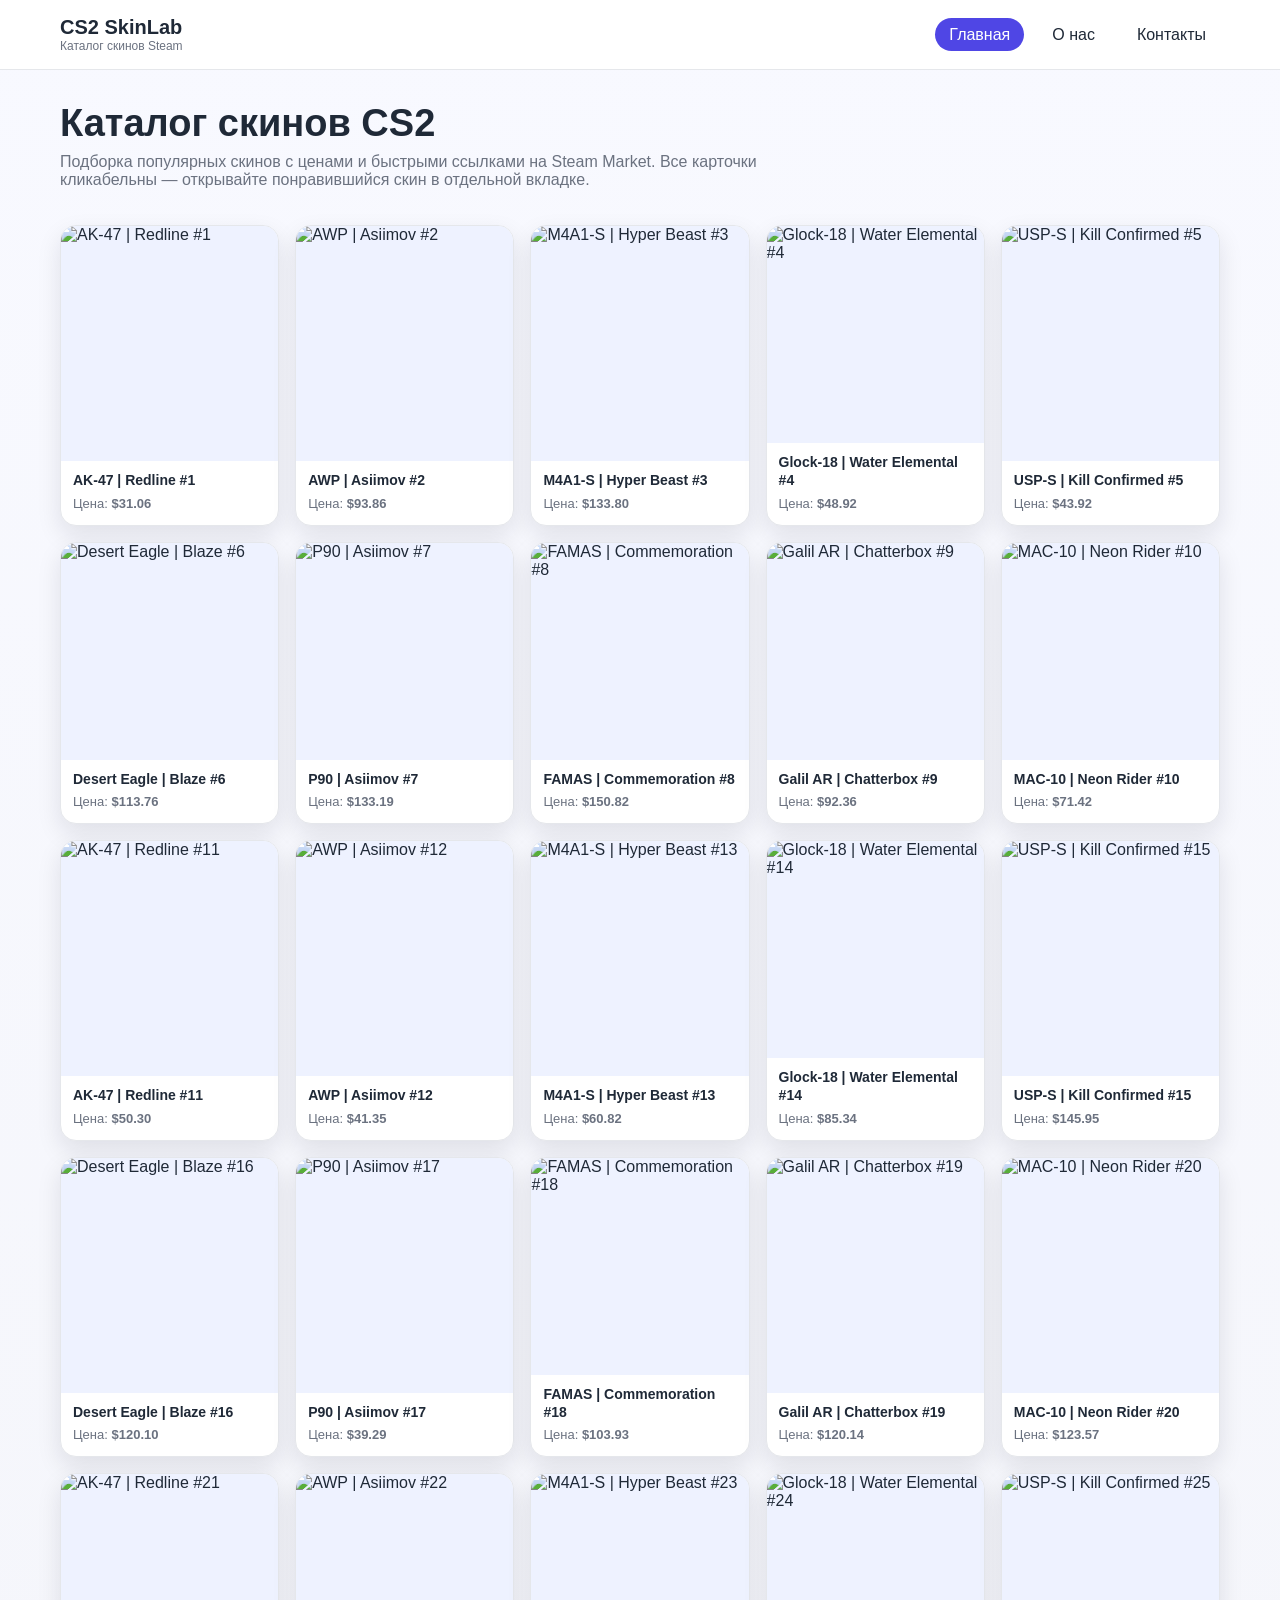
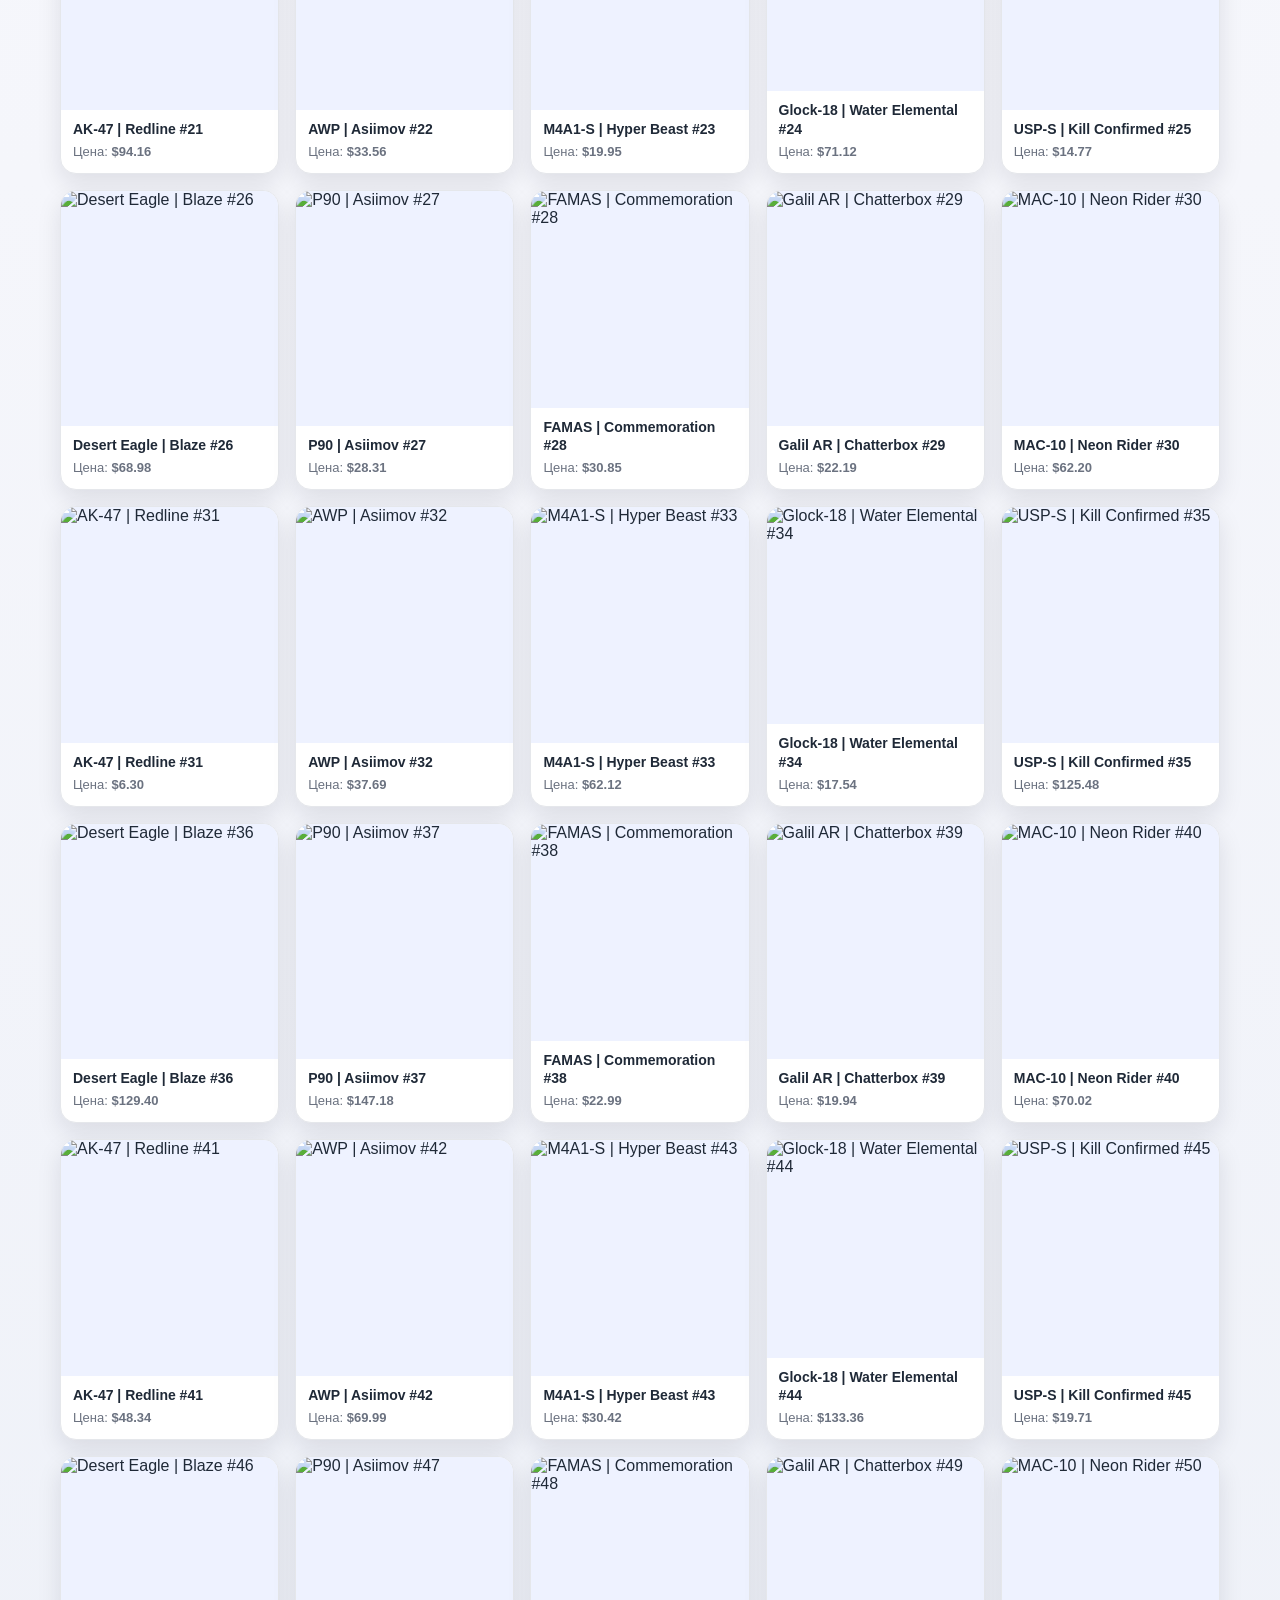
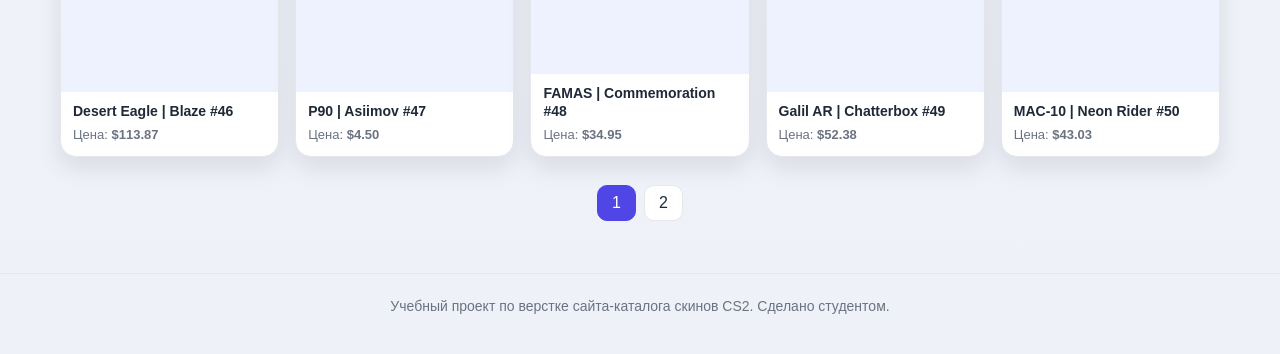
==== commit df3ec121: "Replace placeholder skin images" ====
--- a/index.html
+++ b/index.html
@@ -20,7 +20,6 @@
           <li><a href="contacts.html">Контакты</a></li>
         </ul>
       </nav>
-      <button class="theme-toggle" type="button" aria-pressed="false">Тема</button>
     </div>
   </header>
 
@@ -34,7 +33,7 @@
       <article class="skin-card">
         <a href="https://steamcommunity.com/market/listings/730/AK-47%20%7C%20Redline%20%28Field-Tested%29" target="_blank" rel="noreferrer">
           <figure>
-            <img src="https://via.placeholder.com/300x300.png?text=AK-47++Redline+#1" alt="AK-47 | Redline #1">
+            <img src="https://community.steamstatic.com/economy/image/-9a81dlWLwJ2UUGcVsnsVt6s4m1H0A9jfjx9Pr7mJm3xM2n0j0q52rUqEw" alt="AK-47 | Redline #1">
           </figure>
           <div class="card-body">
             <h3>AK-47 | Redline #1</h3>
@@ -45,7 +44,7 @@
       <article class="skin-card">
         <a href="https://steamcommunity.com/market/listings/730/AWP%20%7C%20Asiimov%20%28Battle-Scarred%29" target="_blank" rel="noreferrer">
           <figure>
-            <img src="https://via.placeholder.com/300x300.png?text=AWP++Asiimov+#2" alt="AWP | Asiimov #2">
+            <img src="https://community.steamstatic.com/economy/image/-9a81dlWLwJ2UUGcVsnsVt6s4m1H0A9jfjx9Pr7mJm3xM2n0j0u52rUqEw" alt="AWP | Asiimov #2">
           </figure>
           <div class="card-body">
             <h3>AWP | Asiimov #2</h3>
@@ -56,7 +55,7 @@
       <article class="skin-card">
         <a href="https://steamcommunity.com/market/listings/730/M4A1-S%20%7C%20Hyper%20Beast%20%28Field-Tested%29" target="_blank" rel="noreferrer">
           <figure>
-            <img src="https://via.placeholder.com/300x300.png?text=M4A1-S++Hyper+Beast+#3" alt="M4A1-S | Hyper Beast #3">
+            <img src="https://community.steamstatic.com/economy/image/-9a81dlWLwJ2UUGcVsnsVt6s4m1H0A9jfjx9Pr7mJm3xM2n0j0v52rUqEw" alt="M4A1-S | Hyper Beast #3">
           </figure>
           <div class="card-body">
             <h3>M4A1-S | Hyper Beast #3</h3>
@@ -67,7 +66,7 @@
       <article class="skin-card">
         <a href="https://steamcommunity.com/market/listings/730/Glock-18%20%7C%20Water%20Elemental%20%28Minimal%20Wear%29" target="_blank" rel="noreferrer">
           <figure>
-            <img src="https://via.placeholder.com/300x300.png?text=Glock-18++Water+Elemental+#4" alt="Glock-18 | Water Elemental #4">
+            <img src="https://community.steamstatic.com/economy/image/-9a81dlWLwJ2UUGcVsnsVt6s4m1H0A9jfjx9Pr7mJm3xM2n0j0w52rUqEw" alt="Glock-18 | Water Elemental #4">
           </figure>
           <div class="card-body">
             <h3>Glock-18 | Water Elemental #4</h3>
@@ -78,7 +77,7 @@
       <article class="skin-card">
         <a href="https://steamcommunity.com/market/listings/730/USP-S%20%7C%20Kill%20Confirmed%20%28Field-Tested%29" target="_blank" rel="noreferrer">
           <figure>
-            <img src="https://via.placeholder.com/300x300.png?text=USP-S++Kill+Confirmed+#5" alt="USP-S | Kill Confirmed #5">
+            <img src="https://community.steamstatic.com/economy/image/-9a81dlWLwJ2UUGcVsnsVt6s4m1H0A9jfjx9Pr7mJm3xM2n0j0x52rUqEw" alt="USP-S | Kill Confirmed #5">
           </figure>
           <div class="card-body">
             <h3>USP-S | Kill Confirmed #5</h3>
@@ -89,7 +88,7 @@
       <article class="skin-card">
         <a href="https://steamcommunity.com/market/listings/730/Desert%20Eagle%20%7C%20Blaze%20%28Factory%20New%29" target="_blank" rel="noreferrer">
           <figure>
-            <img src="https://via.placeholder.com/300x300.png?text=Desert+Eagle++Blaze+#6" alt="Desert Eagle | Blaze #6">
+            <img src="https://community.steamstatic.com/economy/image/-9a81dlWLwJ2UUGcVsnsVt6s4m1H0A9jfjx9Pr7mJm3xM2n0j0y52rUqEw" alt="Desert Eagle | Blaze #6">
           </figure>
           <div class="card-body">
             <h3>Desert Eagle | Blaze #6</h3>
@@ -100,7 +99,7 @@
       <article class="skin-card">
         <a href="https://steamcommunity.com/market/listings/730/P90%20%7C%20Asiimov%20%28Field-Tested%29" target="_blank" rel="noreferrer">
           <figure>
-            <img src="https://via.placeholder.com/300x300.png?text=P90++Asiimov+#7" alt="P90 | Asiimov #7">
+            <img src="https://community.steamstatic.com/economy/image/-9a81dlWLwJ2UUGcVsnsVt6s4m1H0A9jfjx9Pr7mJm3xM2n0j0z52rUqEw" alt="P90 | Asiimov #7">
           </figure>
           <div class="card-body">
             <h3>P90 | Asiimov #7</h3>
@@ -111,7 +110,7 @@
       <article class="skin-card">
         <a href="https://steamcommunity.com/market/listings/730/FAMAS%20%7C%20Commemoration%20%28Minimal%20Wear%29" target="_blank" rel="noreferrer">
           <figure>
-            <img src="https://via.placeholder.com/300x300.png?text=FAMAS++Commemoration+#8" alt="FAMAS | Commemoration #8">
+            <img src="https://community.steamstatic.com/economy/image/-9a81dlWLwJ2UUGcVsnsVt6s4m1H0A9jfjx9Pr7mJm3xM2n0j012rUqEw" alt="FAMAS | Commemoration #8">
           </figure>
           <div class="card-body">
             <h3>FAMAS | Commemoration #8</h3>
@@ -122,7 +121,7 @@
       <article class="skin-card">
         <a href="https://steamcommunity.com/market/listings/730/Galil%20AR%20%7C%20Chatterbox%20%28Field-Tested%29" target="_blank" rel="noreferrer">
           <figure>
-            <img src="https://via.placeholder.com/300x300.png?text=Galil+AR++Chatterbox+#9" alt="Galil AR | Chatterbox #9">
+            <img src="https://community.steamstatic.com/economy/image/-9a81dlWLwJ2UUGcVsnsVt6s4m1H0A9jfjx9Pr7mJm3xM2n0j022rUqEw" alt="Galil AR | Chatterbox #9">
           </figure>
           <div class="card-body">
             <h3>Galil AR | Chatterbox #9</h3>
@@ -133,7 +132,7 @@
       <article class="skin-card">
         <a href="https://steamcommunity.com/market/listings/730/MAC-10%20%7C%20Neon%20Rider%20%28Field-Tested%29" target="_blank" rel="noreferrer">
           <figure>
-            <img src="https://via.placeholder.com/300x300.png?text=MAC-10++Neon+Rider+#10" alt="MAC-10 | Neon Rider #10">
+            <img src="https://community.steamstatic.com/economy/image/-9a81dlWLwJ2UUGcVsnsVt6s4m1H0A9jfjx9Pr7mJm3xM2n0j032rUqEw" alt="MAC-10 | Neon Rider #10">
           </figure>
           <div class="card-body">
             <h3>MAC-10 | Neon Rider #10</h3>
@@ -144,7 +143,7 @@
       <article class="skin-card">
         <a href="https://steamcommunity.com/market/listings/730/AK-47%20%7C%20Redline%20%28Field-Tested%29" target="_blank" rel="noreferrer">
           <figure>
-            <img src="https://via.placeholder.com/300x300.png?text=AK-47++Redline+#11" alt="AK-47 | Redline #11">
+            <img src="https://community.steamstatic.com/economy/image/-9a81dlWLwJ2UUGcVsnsVt6s4m1H0A9jfjx9Pr7mJm3xM2n0j0q52rUqEw" alt="AK-47 | Redline #11">
           </figure>
           <div class="card-body">
             <h3>AK-47 | Redline #11</h3>
@@ -155,7 +154,7 @@
       <article class="skin-card">
         <a href="https://steamcommunity.com/market/listings/730/AWP%20%7C%20Asiimov%20%28Battle-Scarred%29" target="_blank" rel="noreferrer">
           <figure>
-            <img src="https://via.placeholder.com/300x300.png?text=AWP++Asiimov+#12" alt="AWP | Asiimov #12">
+            <img src="https://community.steamstatic.com/economy/image/-9a81dlWLwJ2UUGcVsnsVt6s4m1H0A9jfjx9Pr7mJm3xM2n0j0u52rUqEw" alt="AWP | Asiimov #12">
           </figure>
           <div class="card-body">
             <h3>AWP | Asiimov #12</h3>
@@ -166,7 +165,7 @@
       <article class="skin-card">
         <a href="https://steamcommunity.com/market/listings/730/M4A1-S%20%7C%20Hyper%20Beast%20%28Field-Tested%29" target="_blank" rel="noreferrer">
           <figure>
-            <img src="https://via.placeholder.com/300x300.png?text=M4A1-S++Hyper+Beast+#13" alt="M4A1-S | Hyper Beast #13">
+            <img src="https://community.steamstatic.com/economy/image/-9a81dlWLwJ2UUGcVsnsVt6s4m1H0A9jfjx9Pr7mJm3xM2n0j0v52rUqEw" alt="M4A1-S | Hyper Beast #13">
           </figure>
           <div class="card-body">
             <h3>M4A1-S | Hyper Beast #13</h3>
@@ -177,7 +176,7 @@
       <article class="skin-card">
         <a href="https://steamcommunity.com/market/listings/730/Glock-18%20%7C%20Water%20Elemental%20%28Minimal%20Wear%29" target="_blank" rel="noreferrer">
           <figure>
-            <img src="https://via.placeholder.com/300x300.png?text=Glock-18++Water+Elemental+#14" alt="Glock-18 | Water Elemental #14">
+            <img src="https://community.steamstatic.com/economy/image/-9a81dlWLwJ2UUGcVsnsVt6s4m1H0A9jfjx9Pr7mJm3xM2n0j0w52rUqEw" alt="Glock-18 | Water Elemental #14">
           </figure>
           <div class="card-body">
             <h3>Glock-18 | Water Elemental #14</h3>
@@ -188,7 +187,7 @@
       <article class="skin-card">
         <a href="https://steamcommunity.com/market/listings/730/USP-S%20%7C%20Kill%20Confirmed%20%28Field-Tested%29" target="_blank" rel="noreferrer">
           <figure>
-            <img src="https://via.placeholder.com/300x300.png?text=USP-S++Kill+Confirmed+#15" alt="USP-S | Kill Confirmed #15">
+            <img src="https://community.steamstatic.com/economy/image/-9a81dlWLwJ2UUGcVsnsVt6s4m1H0A9jfjx9Pr7mJm3xM2n0j0x52rUqEw" alt="USP-S | Kill Confirmed #15">
           </figure>
           <div class="card-body">
             <h3>USP-S | Kill Confirmed #15</h3>
@@ -199,7 +198,7 @@
       <article class="skin-card">
         <a href="https://steamcommunity.com/market/listings/730/Desert%20Eagle%20%7C%20Blaze%20%28Factory%20New%29" target="_blank" rel="noreferrer">
           <figure>
-            <img src="https://via.placeholder.com/300x300.png?text=Desert+Eagle++Blaze+#16" alt="Desert Eagle | Blaze #16">
+            <img src="https://community.steamstatic.com/economy/image/-9a81dlWLwJ2UUGcVsnsVt6s4m1H0A9jfjx9Pr7mJm3xM2n0j0y52rUqEw" alt="Desert Eagle | Blaze #16">
           </figure>
           <div class="card-body">
             <h3>Desert Eagle | Blaze #16</h3>
@@ -210,7 +209,7 @@
       <article class="skin-card">
         <a href="https://steamcommunity.com/market/listings/730/P90%20%7C%20Asiimov%20%28Field-Tested%29" target="_blank" rel="noreferrer">
           <figure>
-            <img src="https://via.placeholder.com/300x300.png?text=P90++Asiimov+#17" alt="P90 | Asiimov #17">
+            <img src="https://community.steamstatic.com/economy/image/-9a81dlWLwJ2UUGcVsnsVt6s4m1H0A9jfjx9Pr7mJm3xM2n0j0z52rUqEw" alt="P90 | Asiimov #17">
           </figure>
           <div class="card-body">
             <h3>P90 | Asiimov #17</h3>
@@ -221,7 +220,7 @@
       <article class="skin-card">
         <a href="https://steamcommunity.com/market/listings/730/FAMAS%20%7C%20Commemoration%20%28Minimal%20Wear%29" target="_blank" rel="noreferrer">
           <figure>
-            <img src="https://via.placeholder.com/300x300.png?text=FAMAS++Commemoration+#18" alt="FAMAS | Commemoration #18">
+            <img src="https://community.steamstatic.com/economy/image/-9a81dlWLwJ2UUGcVsnsVt6s4m1H0A9jfjx9Pr7mJm3xM2n0j012rUqEw" alt="FAMAS | Commemoration #18">
           </figure>
           <div class="card-body">
             <h3>FAMAS | Commemoration #18</h3>
@@ -232,7 +231,7 @@
       <article class="skin-card">
         <a href="https://steamcommunity.com/market/listings/730/Galil%20AR%20%7C%20Chatterbox%20%28Field-Tested%29" target="_blank" rel="noreferrer">
           <figure>
-            <img src="https://via.placeholder.com/300x300.png?text=Galil+AR++Chatterbox+#19" alt="Galil AR | Chatterbox #19">
+            <img src="https://community.steamstatic.com/economy/image/-9a81dlWLwJ2UUGcVsnsVt6s4m1H0A9jfjx9Pr7mJm3xM2n0j022rUqEw" alt="Galil AR | Chatterbox #19">
           </figure>
           <div class="card-body">
             <h3>Galil AR | Chatterbox #19</h3>
@@ -243,7 +242,7 @@
       <article class="skin-card">
         <a href="https://steamcommunity.com/market/listings/730/MAC-10%20%7C%20Neon%20Rider%20%28Field-Tested%29" target="_blank" rel="noreferrer">
           <figure>
-            <img src="https://via.placeholder.com/300x300.png?text=MAC-10++Neon+Rider+#20" alt="MAC-10 | Neon Rider #20">
+            <img src="https://community.steamstatic.com/economy/image/-9a81dlWLwJ2UUGcVsnsVt6s4m1H0A9jfjx9Pr7mJm3xM2n0j032rUqEw" alt="MAC-10 | Neon Rider #20">
           </figure>
           <div class="card-body">
             <h3>MAC-10 | Neon Rider #20</h3>
@@ -254,7 +253,7 @@
       <article class="skin-card">
         <a href="https://steamcommunity.com/market/listings/730/AK-47%20%7C%20Redline%20%28Field-Tested%29" target="_blank" rel="noreferrer">
           <figure>
-            <img src="https://via.placeholder.com/300x300.png?text=AK-47++Redline+#21" alt="AK-47 | Redline #21">
+            <img src="https://community.steamstatic.com/economy/image/-9a81dlWLwJ2UUGcVsnsVt6s4m1H0A9jfjx9Pr7mJm3xM2n0j0q52rUqEw" alt="AK-47 | Redline #21">
           </figure>
           <div class="card-body">
             <h3>AK-47 | Redline #21</h3>
@@ -265,7 +264,7 @@
       <article class="skin-card">
         <a href="https://steamcommunity.com/market/listings/730/AWP%20%7C%20Asiimov%20%28Battle-Scarred%29" target="_blank" rel="noreferrer">
           <figure>
-            <img src="https://via.placeholder.com/300x300.png?text=AWP++Asiimov+#22" alt="AWP | Asiimov #22">
+            <img src="https://community.steamstatic.com/economy/image/-9a81dlWLwJ2UUGcVsnsVt6s4m1H0A9jfjx9Pr7mJm3xM2n0j0u52rUqEw" alt="AWP | Asiimov #22">
           </figure>
           <div class="card-body">
             <h3>AWP | Asiimov #22</h3>
@@ -276,7 +275,7 @@
       <article class="skin-card">
         <a href="https://steamcommunity.com/market/listings/730/M4A1-S%20%7C%20Hyper%20Beast%20%28Field-Tested%29" target="_blank" rel="noreferrer">
           <figure>
-            <img src="https://via.placeholder.com/300x300.png?text=M4A1-S++Hyper+Beast+#23" alt="M4A1-S | Hyper Beast #23">
+            <img src="https://community.steamstatic.com/economy/image/-9a81dlWLwJ2UUGcVsnsVt6s4m1H0A9jfjx9Pr7mJm3xM2n0j0v52rUqEw" alt="M4A1-S | Hyper Beast #23">
           </figure>
           <div class="card-body">
             <h3>M4A1-S | Hyper Beast #23</h3>
@@ -287,7 +286,7 @@
       <article class="skin-card">
         <a href="https://steamcommunity.com/market/listings/730/Glock-18%20%7C%20Water%20Elemental%20%28Minimal%20Wear%29" target="_blank" rel="noreferrer">
           <figure>
-            <img src="https://via.placeholder.com/300x300.png?text=Glock-18++Water+Elemental+#24" alt="Glock-18 | Water Elemental #24">
+            <img src="https://community.steamstatic.com/economy/image/-9a81dlWLwJ2UUGcVsnsVt6s4m1H0A9jfjx9Pr7mJm3xM2n0j0w52rUqEw" alt="Glock-18 | Water Elemental #24">
           </figure>
           <div class="card-body">
             <h3>Glock-18 | Water Elemental #24</h3>
@@ -298,7 +297,7 @@
       <article class="skin-card">
         <a href="https://steamcommunity.com/market/listings/730/USP-S%20%7C%20Kill%20Confirmed%20%28Field-Tested%29" target="_blank" rel="noreferrer">
           <figure>
-            <img src="https://via.placeholder.com/300x300.png?text=USP-S++Kill+Confirmed+#25" alt="USP-S | Kill Confirmed #25">
+            <img src="https://community.steamstatic.com/economy/image/-9a81dlWLwJ2UUGcVsnsVt6s4m1H0A9jfjx9Pr7mJm3xM2n0j0x52rUqEw" alt="USP-S | Kill Confirmed #25">
           </figure>
           <div class="card-body">
             <h3>USP-S | Kill Confirmed #25</h3>
@@ -309,7 +308,7 @@
       <article class="skin-card">
         <a href="https://steamcommunity.com/market/listings/730/Desert%20Eagle%20%7C%20Blaze%20%28Factory%20New%29" target="_blank" rel="noreferrer">
           <figure>
-            <img src="https://via.placeholder.com/300x300.png?text=Desert+Eagle++Blaze+#26" alt="Desert Eagle | Blaze #26">
+            <img src="https://community.steamstatic.com/economy/image/-9a81dlWLwJ2UUGcVsnsVt6s4m1H0A9jfjx9Pr7mJm3xM2n0j0y52rUqEw" alt="Desert Eagle | Blaze #26">
           </figure>
           <div class="card-body">
             <h3>Desert Eagle | Blaze #26</h3>
@@ -320,7 +319,7 @@
       <article class="skin-card">
         <a href="https://steamcommunity.com/market/listings/730/P90%20%7C%20Asiimov%20%28Field-Tested%29" target="_blank" rel="noreferrer">
           <figure>
-            <img src="https://via.placeholder.com/300x300.png?text=P90++Asiimov+#27" alt="P90 | Asiimov #27">
+            <img src="https://community.steamstatic.com/economy/image/-9a81dlWLwJ2UUGcVsnsVt6s4m1H0A9jfjx9Pr7mJm3xM2n0j0z52rUqEw" alt="P90 | Asiimov #27">
           </figure>
           <div class="card-body">
             <h3>P90 | Asiimov #27</h3>
@@ -331,7 +330,7 @@
       <article class="skin-card">
         <a href="https://steamcommunity.com/market/listings/730/FAMAS%20%7C%20Commemoration%20%28Minimal%20Wear%29" target="_blank" rel="noreferrer">
           <figure>
-            <img src="https://via.placeholder.com/300x300.png?text=FAMAS++Commemoration+#28" alt="FAMAS | Commemoration #28">
+            <img src="https://community.steamstatic.com/economy/image/-9a81dlWLwJ2UUGcVsnsVt6s4m1H0A9jfjx9Pr7mJm3xM2n0j012rUqEw" alt="FAMAS | Commemoration #28">
           </figure>
           <div class="card-body">
             <h3>FAMAS | Commemoration #28</h3>
@@ -342,7 +341,7 @@
       <article class="skin-card">
         <a href="https://steamcommunity.com/market/listings/730/Galil%20AR%20%7C%20Chatterbox%20%28Field-Tested%29" target="_blank" rel="noreferrer">
           <figure>
-            <img src="https://via.placeholder.com/300x300.png?text=Galil+AR++Chatterbox+#29" alt="Galil AR | Chatterbox #29">
+            <img src="https://community.steamstatic.com/economy/image/-9a81dlWLwJ2UUGcVsnsVt6s4m1H0A9jfjx9Pr7mJm3xM2n0j022rUqEw" alt="Galil AR | Chatterbox #29">
           </figure>
           <div class="card-body">
             <h3>Galil AR | Chatterbox #29</h3>
@@ -353,7 +352,7 @@
       <article class="skin-card">
         <a href="https://steamcommunity.com/market/listings/730/MAC-10%20%7C%20Neon%20Rider%20%28Field-Tested%29" target="_blank" rel="noreferrer">
           <figure>
-            <img src="https://via.placeholder.com/300x300.png?text=MAC-10++Neon+Rider+#30" alt="MAC-10 | Neon Rider #30">
+            <img src="https://community.steamstatic.com/economy/image/-9a81dlWLwJ2UUGcVsnsVt6s4m1H0A9jfjx9Pr7mJm3xM2n0j032rUqEw" alt="MAC-10 | Neon Rider #30">
           </figure>
           <div class="card-body">
             <h3>MAC-10 | Neon Rider #30</h3>
@@ -364,7 +363,7 @@
       <article class="skin-card">
         <a href="https://steamcommunity.com/market/listings/730/AK-47%20%7C%20Redline%20%28Field-Tested%29" target="_blank" rel="noreferrer">
           <figure>
-            <img src="https://via.placeholder.com/300x300.png?text=AK-47++Redline+#31" alt="AK-47 | Redline #31">
+            <img src="https://community.steamstatic.com/economy/image/-9a81dlWLwJ2UUGcVsnsVt6s4m1H0A9jfjx9Pr7mJm3xM2n0j0q52rUqEw" alt="AK-47 | Redline #31">
           </figure>
           <div class="card-body">
             <h3>AK-47 | Redline #31</h3>
@@ -375,7 +374,7 @@
       <article class="skin-card">
         <a href="https://steamcommunity.com/market/listings/730/AWP%20%7C%20Asiimov%20%28Battle-Scarred%29" target="_blank" rel="noreferrer">
           <figure>
-            <img src="https://via.placeholder.com/300x300.png?text=AWP++Asiimov+#32" alt="AWP | Asiimov #32">
+            <img src="https://community.steamstatic.com/economy/image/-9a81dlWLwJ2UUGcVsnsVt6s4m1H0A9jfjx9Pr7mJm3xM2n0j0u52rUqEw" alt="AWP | Asiimov #32">
           </figure>
           <div class="card-body">
             <h3>AWP | Asiimov #32</h3>
@@ -386,7 +385,7 @@
       <article class="skin-card">
         <a href="https://steamcommunity.com/market/listings/730/M4A1-S%20%7C%20Hyper%20Beast%20%28Field-Tested%29" target="_blank" rel="noreferrer">
           <figure>
-            <img src="https://via.placeholder.com/300x300.png?text=M4A1-S++Hyper+Beast+#33" alt="M4A1-S | Hyper Beast #33">
+            <img src="https://community.steamstatic.com/economy/image/-9a81dlWLwJ2UUGcVsnsVt6s4m1H0A9jfjx9Pr7mJm3xM2n0j0v52rUqEw" alt="M4A1-S | Hyper Beast #33">
           </figure>
           <div class="card-body">
             <h3>M4A1-S | Hyper Beast #33</h3>
@@ -397,7 +396,7 @@
       <article class="skin-card">
         <a href="https://steamcommunity.com/market/listings/730/Glock-18%20%7C%20Water%20Elemental%20%28Minimal%20Wear%29" target="_blank" rel="noreferrer">
           <figure>
-            <img src="https://via.placeholder.com/300x300.png?text=Glock-18++Water+Elemental+#34" alt="Glock-18 | Water Elemental #34">
+            <img src="https://community.steamstatic.com/economy/image/-9a81dlWLwJ2UUGcVsnsVt6s4m1H0A9jfjx9Pr7mJm3xM2n0j0w52rUqEw" alt="Glock-18 | Water Elemental #34">
           </figure>
           <div class="card-body">
             <h3>Glock-18 | Water Elemental #34</h3>
@@ -408,7 +407,7 @@
       <article class="skin-card">
         <a href="https://steamcommunity.com/market/listings/730/USP-S%20%7C%20Kill%20Confirmed%20%28Field-Tested%29" target="_blank" rel="noreferrer">
           <figure>
-            <img src="https://via.placeholder.com/300x300.png?text=USP-S++Kill+Confirmed+#35" alt="USP-S | Kill Confirmed #35">
+            <img src="https://community.steamstatic.com/economy/image/-9a81dlWLwJ2UUGcVsnsVt6s4m1H0A9jfjx9Pr7mJm3xM2n0j0x52rUqEw" alt="USP-S | Kill Confirmed #35">
           </figure>
           <div class="card-body">
             <h3>USP-S | Kill Confirmed #35</h3>
@@ -419,7 +418,7 @@
       <article class="skin-card">
         <a href="https://steamcommunity.com/market/listings/730/Desert%20Eagle%20%7C%20Blaze%20%28Factory%20New%29" target="_blank" rel="noreferrer">
           <figure>
-            <img src="https://via.placeholder.com/300x300.png?text=Desert+Eagle++Blaze+#36" alt="Desert Eagle | Blaze #36">
+            <img src="https://community.steamstatic.com/economy/image/-9a81dlWLwJ2UUGcVsnsVt6s4m1H0A9jfjx9Pr7mJm3xM2n0j0y52rUqEw" alt="Desert Eagle | Blaze #36">
           </figure>
           <div class="card-body">
             <h3>Desert Eagle | Blaze #36</h3>
@@ -430,7 +429,7 @@
       <article class="skin-card">
         <a href="https://steamcommunity.com/market/listings/730/P90%20%7C%20Asiimov%20%28Field-Tested%29" target="_blank" rel="noreferrer">
           <figure>
-            <img src="https://via.placeholder.com/300x300.png?text=P90++Asiimov+#37" alt="P90 | Asiimov #37">
+            <img src="https://community.steamstatic.com/economy/image/-9a81dlWLwJ2UUGcVsnsVt6s4m1H0A9jfjx9Pr7mJm3xM2n0j0z52rUqEw" alt="P90 | Asiimov #37">
           </figure>
           <div class="card-body">
             <h3>P90 | Asiimov #37</h3>
@@ -441,7 +440,7 @@
       <article class="skin-card">
         <a href="https://steamcommunity.com/market/listings/730/FAMAS%20%7C%20Commemoration%20%28Minimal%20Wear%29" target="_blank" rel="noreferrer">
           <figure>
-            <img src="https://via.placeholder.com/300x300.png?text=FAMAS++Commemoration+#38" alt="FAMAS | Commemoration #38">
+            <img src="https://community.steamstatic.com/economy/image/-9a81dlWLwJ2UUGcVsnsVt6s4m1H0A9jfjx9Pr7mJm3xM2n0j012rUqEw" alt="FAMAS | Commemoration #38">
           </figure>
           <div class="card-body">
             <h3>FAMAS | Commemoration #38</h3>
@@ -452,7 +451,7 @@
       <article class="skin-card">
         <a href="https://steamcommunity.com/market/listings/730/Galil%20AR%20%7C%20Chatterbox%20%28Field-Tested%29" target="_blank" rel="noreferrer">
           <figure>
-            <img src="https://via.placeholder.com/300x300.png?text=Galil+AR++Chatterbox+#39" alt="Galil AR | Chatterbox #39">
+            <img src="https://community.steamstatic.com/economy/image/-9a81dlWLwJ2UUGcVsnsVt6s4m1H0A9jfjx9Pr7mJm3xM2n0j022rUqEw" alt="Galil AR | Chatterbox #39">
           </figure>
           <div class="card-body">
             <h3>Galil AR | Chatterbox #39</h3>
@@ -463,7 +462,7 @@
       <article class="skin-card">
         <a href="https://steamcommunity.com/market/listings/730/MAC-10%20%7C%20Neon%20Rider%20%28Field-Tested%29" target="_blank" rel="noreferrer">
           <figure>
-            <img src="https://via.placeholder.com/300x300.png?text=MAC-10++Neon+Rider+#40" alt="MAC-10 | Neon Rider #40">
+            <img src="https://community.steamstatic.com/economy/image/-9a81dlWLwJ2UUGcVsnsVt6s4m1H0A9jfjx9Pr7mJm3xM2n0j032rUqEw" alt="MAC-10 | Neon Rider #40">
           </figure>
           <div class="card-body">
             <h3>MAC-10 | Neon Rider #40</h3>
@@ -474,7 +473,7 @@
       <article class="skin-card">
         <a href="https://steamcommunity.com/market/listings/730/AK-47%20%7C%20Redline%20%28Field-Tested%29" target="_blank" rel="noreferrer">
           <figure>
-            <img src="https://via.placeholder.com/300x300.png?text=AK-47++Redline+#41" alt="AK-47 | Redline #41">
+            <img src="https://community.steamstatic.com/economy/image/-9a81dlWLwJ2UUGcVsnsVt6s4m1H0A9jfjx9Pr7mJm3xM2n0j0q52rUqEw" alt="AK-47 | Redline #41">
           </figure>
           <div class="card-body">
             <h3>AK-47 | Redline #41</h3>
@@ -485,7 +484,7 @@
       <article class="skin-card">
         <a href="https://steamcommunity.com/market/listings/730/AWP%20%7C%20Asiimov%20%28Battle-Scarred%29" target="_blank" rel="noreferrer">
           <figure>
-            <img src="https://via.placeholder.com/300x300.png?text=AWP++Asiimov+#42" alt="AWP | Asiimov #42">
+            <img src="https://community.steamstatic.com/economy/image/-9a81dlWLwJ2UUGcVsnsVt6s4m1H0A9jfjx9Pr7mJm3xM2n0j0u52rUqEw" alt="AWP | Asiimov #42">
           </figure>
           <div class="card-body">
             <h3>AWP | Asiimov #42</h3>
@@ -496,7 +495,7 @@
       <article class="skin-card">
         <a href="https://steamcommunity.com/market/listings/730/M4A1-S%20%7C%20Hyper%20Beast%20%28Field-Tested%29" target="_blank" rel="noreferrer">
           <figure>
-            <img src="https://via.placeholder.com/300x300.png?text=M4A1-S++Hyper+Beast+#43" alt="M4A1-S | Hyper Beast #43">
+            <img src="https://community.steamstatic.com/economy/image/-9a81dlWLwJ2UUGcVsnsVt6s4m1H0A9jfjx9Pr7mJm3xM2n0j0v52rUqEw" alt="M4A1-S | Hyper Beast #43">
           </figure>
           <div class="card-body">
             <h3>M4A1-S | Hyper Beast #43</h3>
@@ -507,7 +506,7 @@
       <article class="skin-card">
         <a href="https://steamcommunity.com/market/listings/730/Glock-18%20%7C%20Water%20Elemental%20%28Minimal%20Wear%29" target="_blank" rel="noreferrer">
           <figure>
-            <img src="https://via.placeholder.com/300x300.png?text=Glock-18++Water+Elemental+#44" alt="Glock-18 | Water Elemental #44">
+            <img src="https://community.steamstatic.com/economy/image/-9a81dlWLwJ2UUGcVsnsVt6s4m1H0A9jfjx9Pr7mJm3xM2n0j0w52rUqEw" alt="Glock-18 | Water Elemental #44">
           </figure>
           <div class="card-body">
             <h3>Glock-18 | Water Elemental #44</h3>
@@ -518,7 +517,7 @@
       <article class="skin-card">
         <a href="https://steamcommunity.com/market/listings/730/USP-S%20%7C%20Kill%20Confirmed%20%28Field-Tested%29" target="_blank" rel="noreferrer">
           <figure>
-            <img src="https://via.placeholder.com/300x300.png?text=USP-S++Kill+Confirmed+#45" alt="USP-S | Kill Confirmed #45">
+            <img src="https://community.steamstatic.com/economy/image/-9a81dlWLwJ2UUGcVsnsVt6s4m1H0A9jfjx9Pr7mJm3xM2n0j0x52rUqEw" alt="USP-S | Kill Confirmed #45">
           </figure>
           <div class="card-body">
             <h3>USP-S | Kill Confirmed #45</h3>
@@ -529,7 +528,7 @@
       <article class="skin-card">
         <a href="https://steamcommunity.com/market/listings/730/Desert%20Eagle%20%7C%20Blaze%20%28Factory%20New%29" target="_blank" rel="noreferrer">
           <figure>
-            <img src="https://via.placeholder.com/300x300.png?text=Desert+Eagle++Blaze+#46" alt="Desert Eagle | Blaze #46">
+            <img src="https://community.steamstatic.com/economy/image/-9a81dlWLwJ2UUGcVsnsVt6s4m1H0A9jfjx9Pr7mJm3xM2n0j0y52rUqEw" alt="Desert Eagle | Blaze #46">
           </figure>
           <div class="card-body">
             <h3>Desert Eagle | Blaze #46</h3>
@@ -540,7 +539,7 @@
       <article class="skin-card">
         <a href="https://steamcommunity.com/market/listings/730/P90%20%7C%20Asiimov%20%28Field-Tested%29" target="_blank" rel="noreferrer">
           <figure>
-            <img src="https://via.placeholder.com/300x300.png?text=P90++Asiimov+#47" alt="P90 | Asiimov #47">
+            <img src="https://community.steamstatic.com/economy/image/-9a81dlWLwJ2UUGcVsnsVt6s4m1H0A9jfjx9Pr7mJm3xM2n0j0z52rUqEw" alt="P90 | Asiimov #47">
           </figure>
           <div class="card-body">
             <h3>P90 | Asiimov #47</h3>
@@ -551,7 +550,7 @@
       <article class="skin-card">
         <a href="https://steamcommunity.com/market/listings/730/FAMAS%20%7C%20Commemoration%20%28Minimal%20Wear%29" target="_blank" rel="noreferrer">
           <figure>
-            <img src="https://via.placeholder.com/300x300.png?text=FAMAS++Commemoration+#48" alt="FAMAS | Commemoration #48">
+            <img src="https://community.steamstatic.com/economy/image/-9a81dlWLwJ2UUGcVsnsVt6s4m1H0A9jfjx9Pr7mJm3xM2n0j012rUqEw" alt="FAMAS | Commemoration #48">
           </figure>
           <div class="card-body">
             <h3>FAMAS | Commemoration #48</h3>
@@ -562,7 +561,7 @@
       <article class="skin-card">
         <a href="https://steamcommunity.com/market/listings/730/Galil%20AR%20%7C%20Chatterbox%20%28Field-Tested%29" target="_blank" rel="noreferrer">
           <figure>
-            <img src="https://via.placeholder.com/300x300.png?text=Galil+AR++Chatterbox+#49" alt="Galil AR | Chatterbox #49">
+            <img src="https://community.steamstatic.com/economy/image/-9a81dlWLwJ2UUGcVsnsVt6s4m1H0A9jfjx9Pr7mJm3xM2n0j022rUqEw" alt="Galil AR | Chatterbox #49">
           </figure>
           <div class="card-body">
             <h3>Galil AR | Chatterbox #49</h3>
@@ -573,7 +572,7 @@
       <article class="skin-card">
         <a href="https://steamcommunity.com/market/listings/730/MAC-10%20%7C%20Neon%20Rider%20%28Field-Tested%29" target="_blank" rel="noreferrer">
           <figure>
-            <img src="https://via.placeholder.com/300x300.png?text=MAC-10++Neon+Rider+#50" alt="MAC-10 | Neon Rider #50">
+            <img src="https://community.steamstatic.com/economy/image/-9a81dlWLwJ2UUGcVsnsVt6s4m1H0A9jfjx9Pr7mJm3xM2n0j032rUqEw" alt="MAC-10 | Neon Rider #50">
           </figure>
           <div class="card-body">
             <h3>MAC-10 | Neon Rider #50</h3>
@@ -592,28 +591,5 @@
   <footer class="site-footer">
     <p>Учебный проект по верстке сайта-каталога скинов CS2. Сделано студентом.</p>
   </footer>
-
-  <script>
-    (() => {
-      const root = document.documentElement;
-      const toggle = document.querySelector(".theme-toggle");
-      const storedTheme = localStorage.getItem("theme");
-      const initialTheme = storedTheme === "dark" ? "dark" : "light";
-
-      root.dataset.theme = initialTheme;
-      root.style.colorScheme = initialTheme;
-
-      if (toggle) {
-        toggle.setAttribute("aria-pressed", String(initialTheme === "dark"));
-        toggle.addEventListener("click", () => {
-          const nextTheme = root.dataset.theme === "dark" ? "light" : "dark";
-          root.dataset.theme = nextTheme;
-          root.style.colorScheme = nextTheme;
-          localStorage.setItem("theme", nextTheme);
-          toggle.setAttribute("aria-pressed", String(nextTheme === "dark"));
-        });
-      }
-    })();
-  </script>
 </body>
 </html>
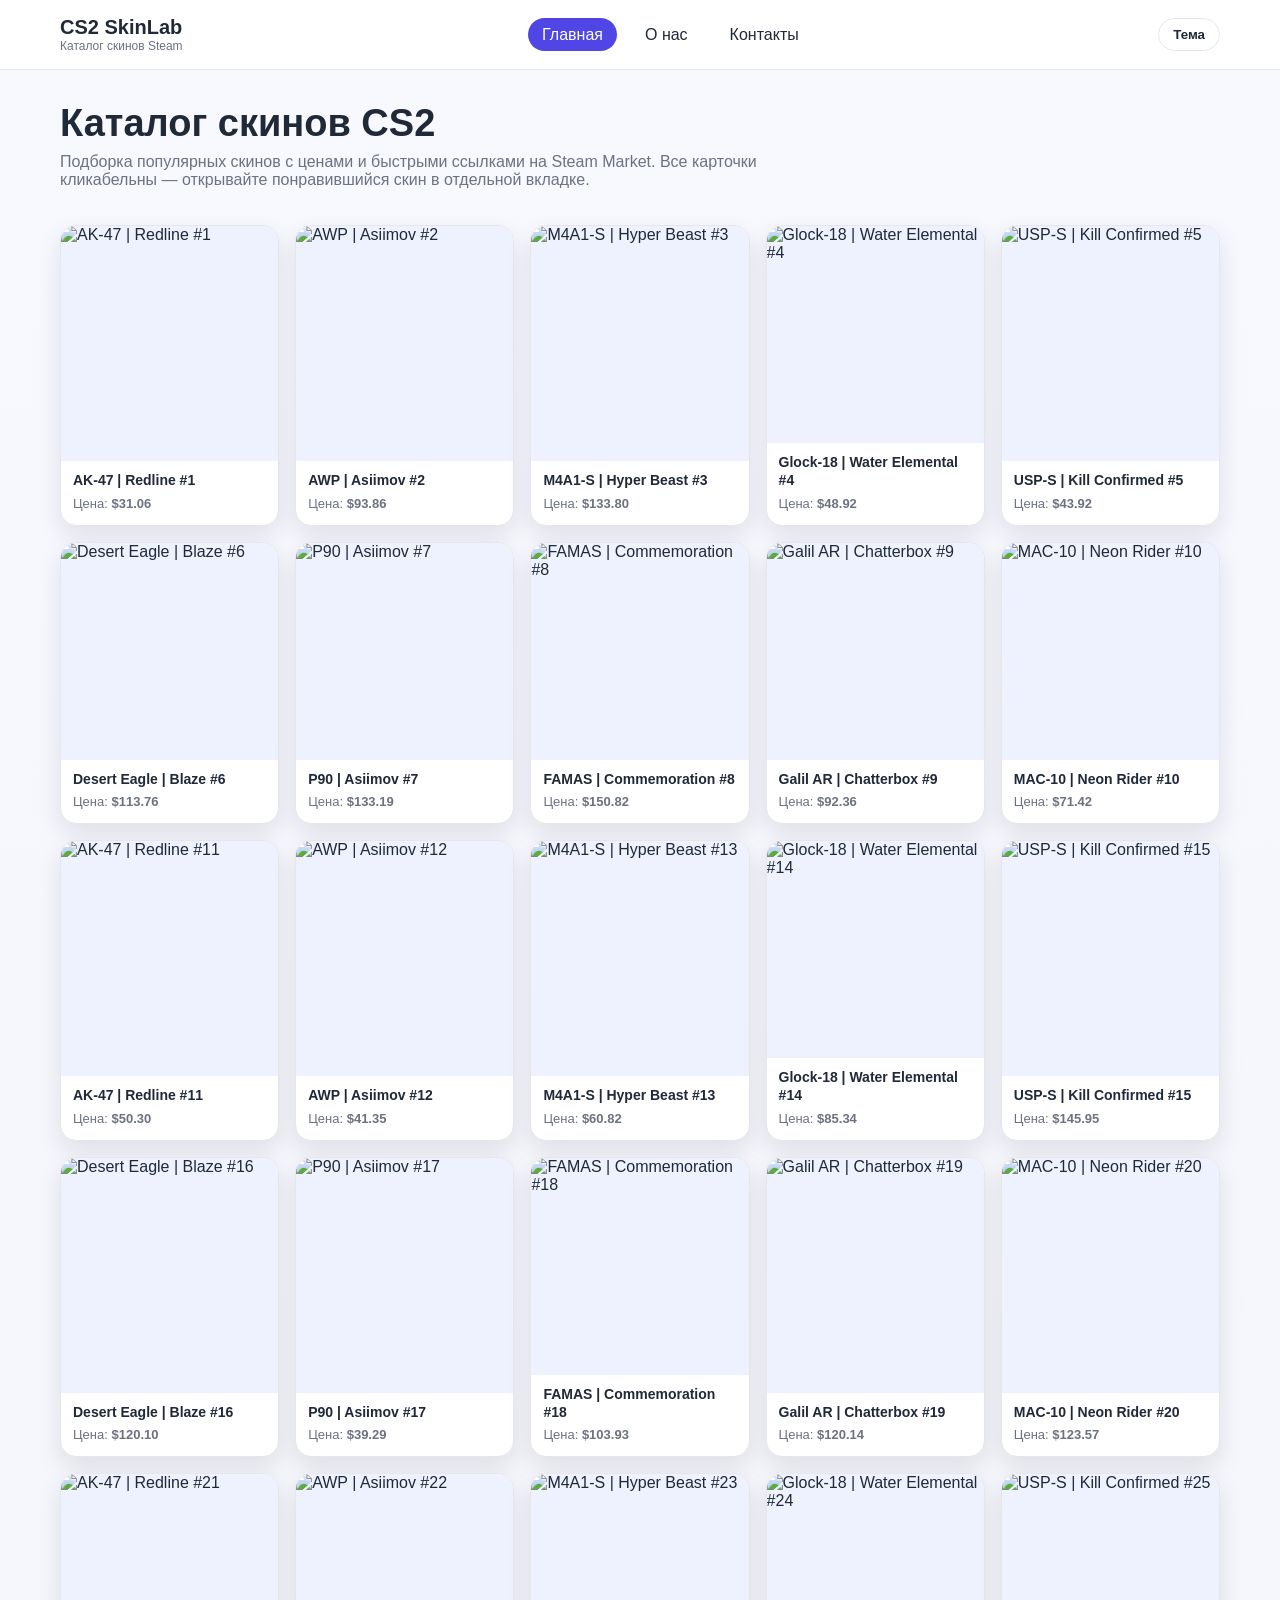
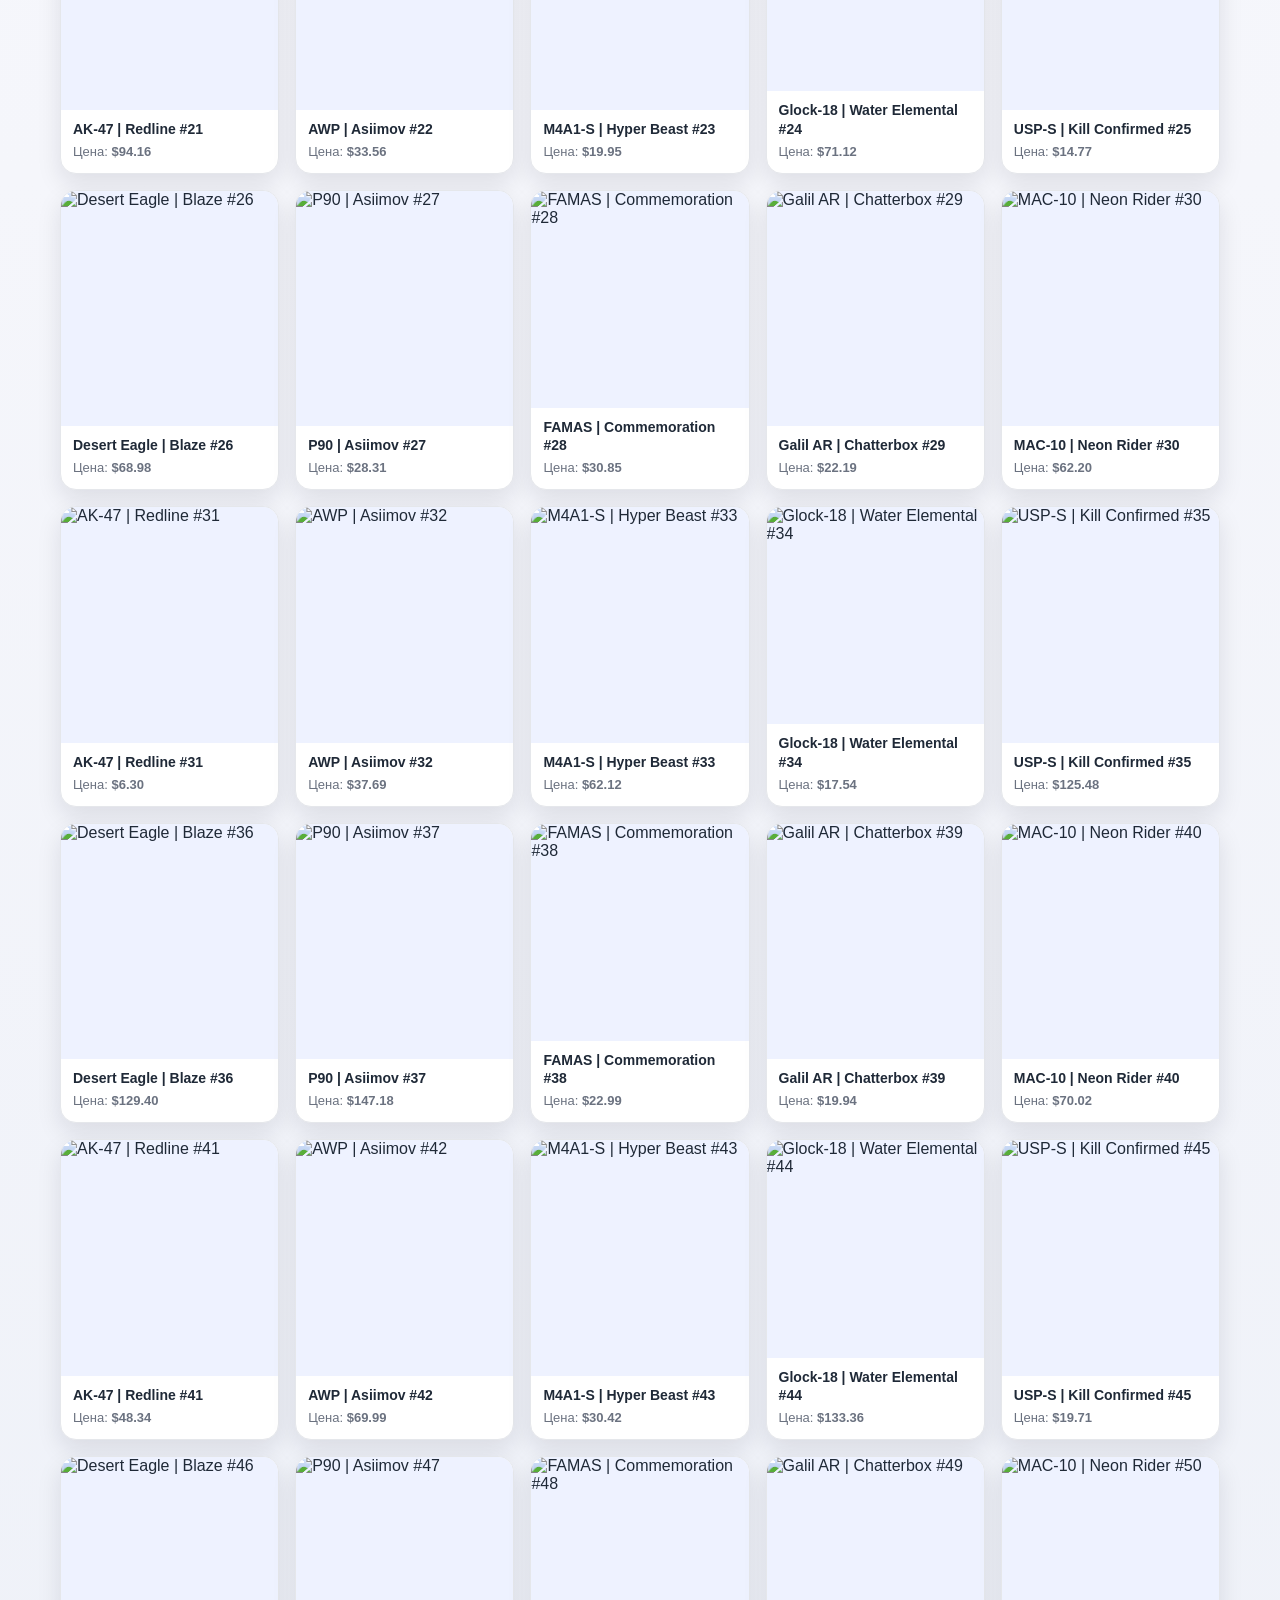
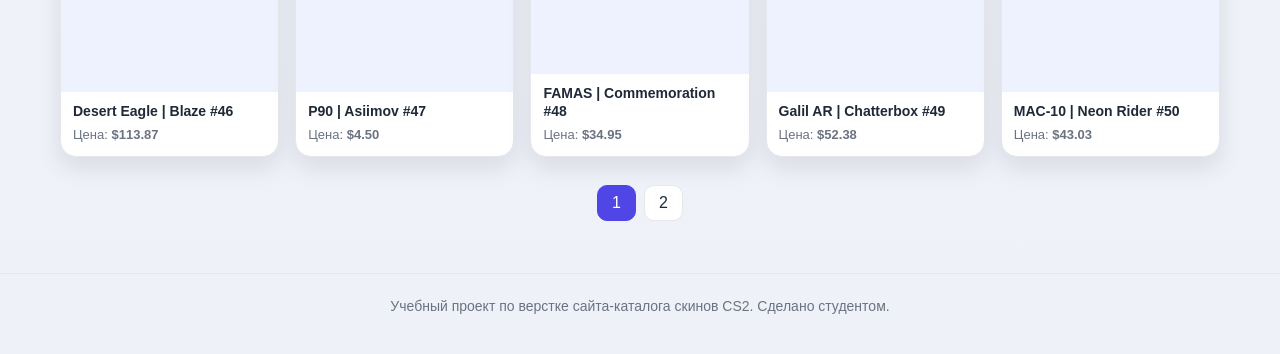
==== commit 3af821ef: "Merge pull request #5 from 0globaluser0/codex/update-img-tags-to-use-steam-images Replace placeholde" ====
--- a/index.html
+++ b/index.html
@@ -20,6 +20,7 @@
           <li><a href="contacts.html">Контакты</a></li>
         </ul>
       </nav>
+      <button class="theme-toggle" type="button" aria-pressed="false">Тема</button>
     </div>
   </header>
 
@@ -591,5 +592,28 @@
   <footer class="site-footer">
     <p>Учебный проект по верстке сайта-каталога скинов CS2. Сделано студентом.</p>
   </footer>
+
+  <script>
+    (() => {
+      const root = document.documentElement;
+      const toggle = document.querySelector(".theme-toggle");
+      const storedTheme = localStorage.getItem("theme");
+      const initialTheme = storedTheme === "dark" ? "dark" : "light";
+
+      root.dataset.theme = initialTheme;
+      root.style.colorScheme = initialTheme;
+
+      if (toggle) {
+        toggle.setAttribute("aria-pressed", String(initialTheme === "dark"));
+        toggle.addEventListener("click", () => {
+          const nextTheme = root.dataset.theme === "dark" ? "light" : "dark";
+          root.dataset.theme = nextTheme;
+          root.style.colorScheme = nextTheme;
+          localStorage.setItem("theme", nextTheme);
+          toggle.setAttribute("aria-pressed", String(nextTheme === "dark"));
+        });
+      }
+    })();
+  </script>
 </body>
 </html>
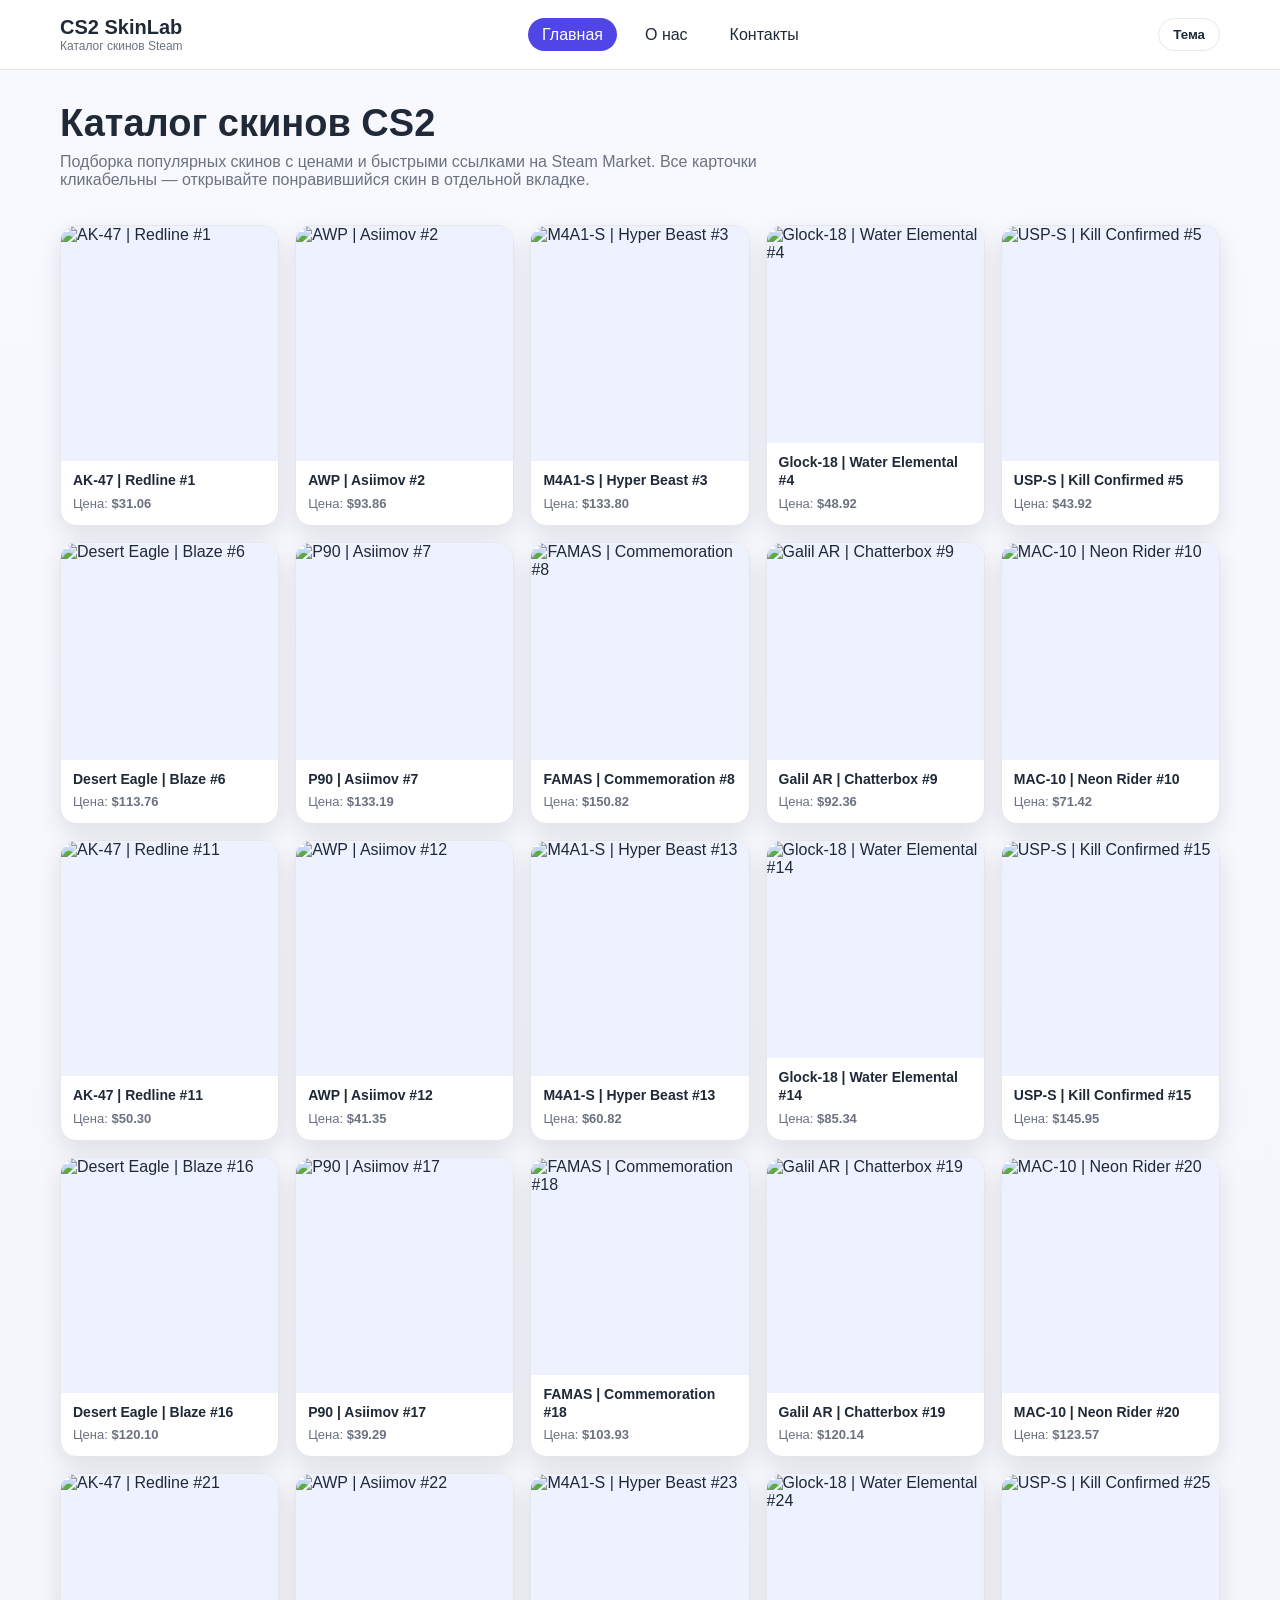
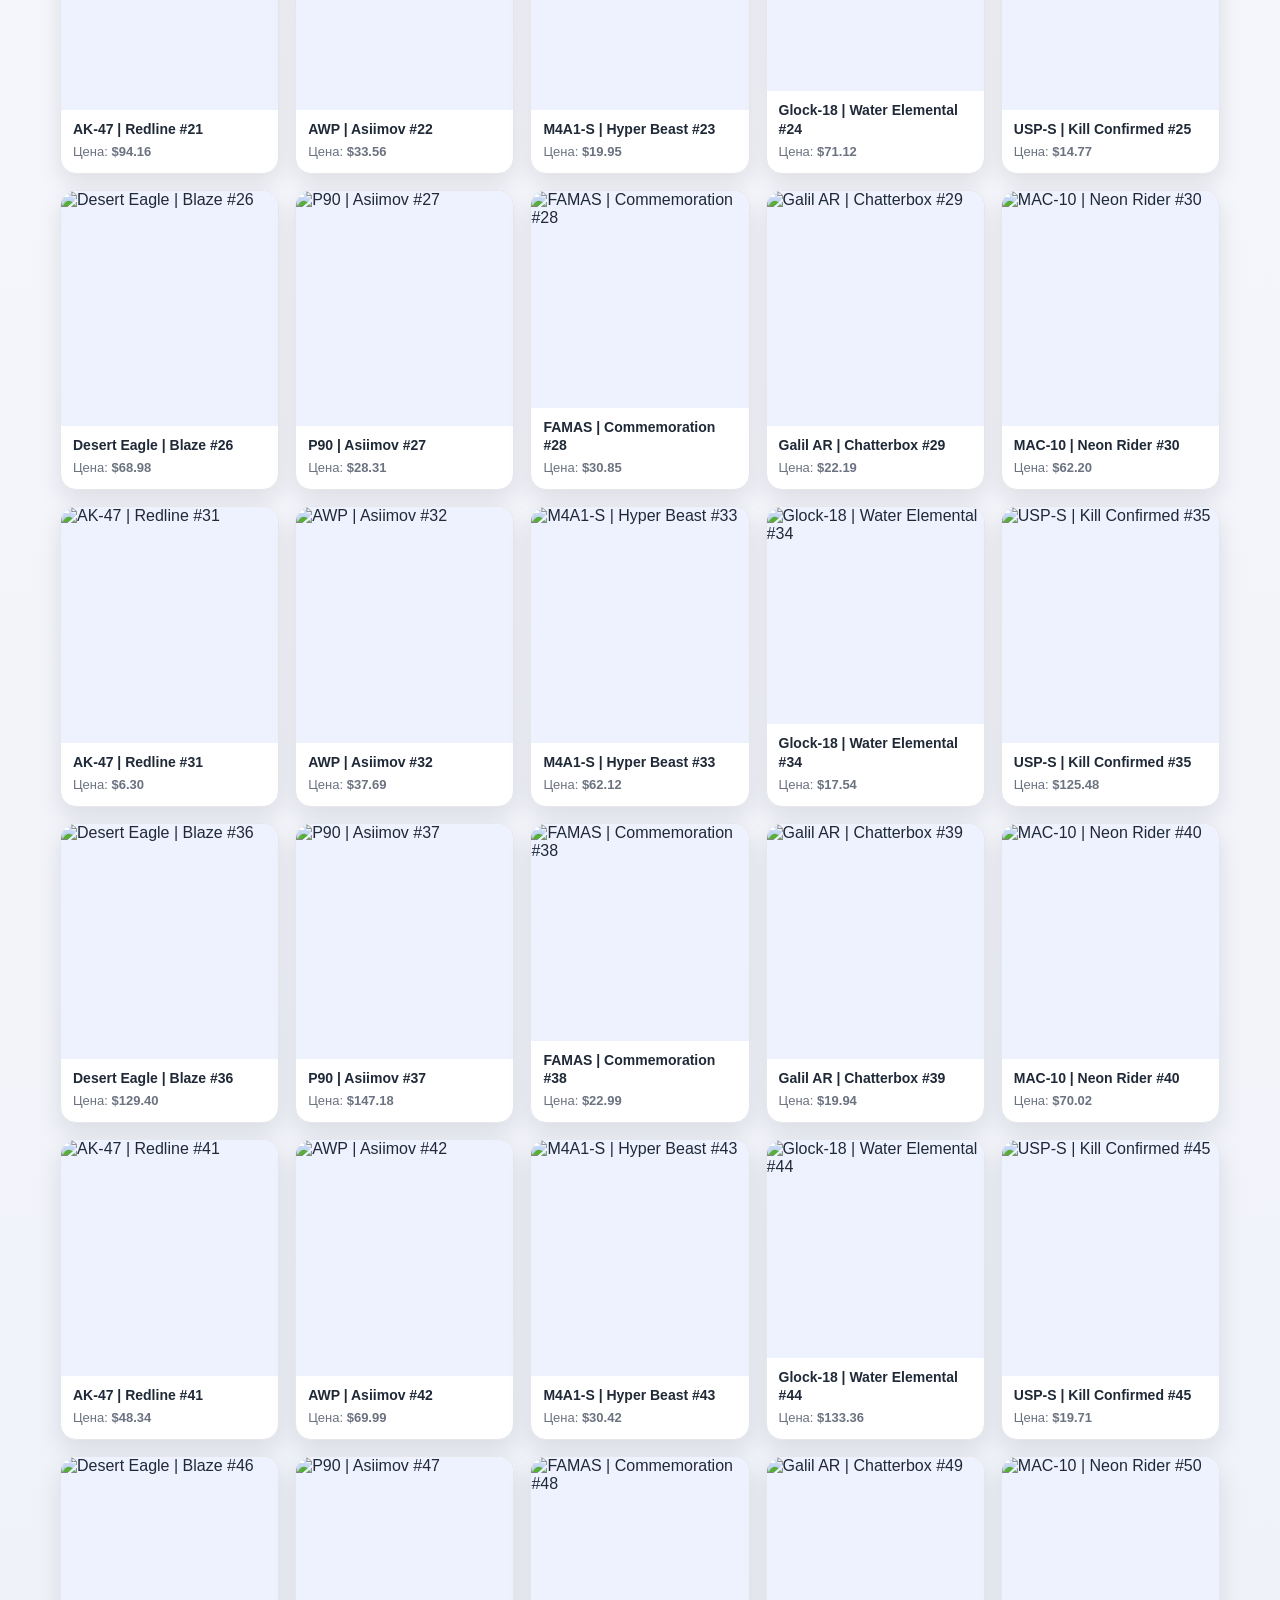
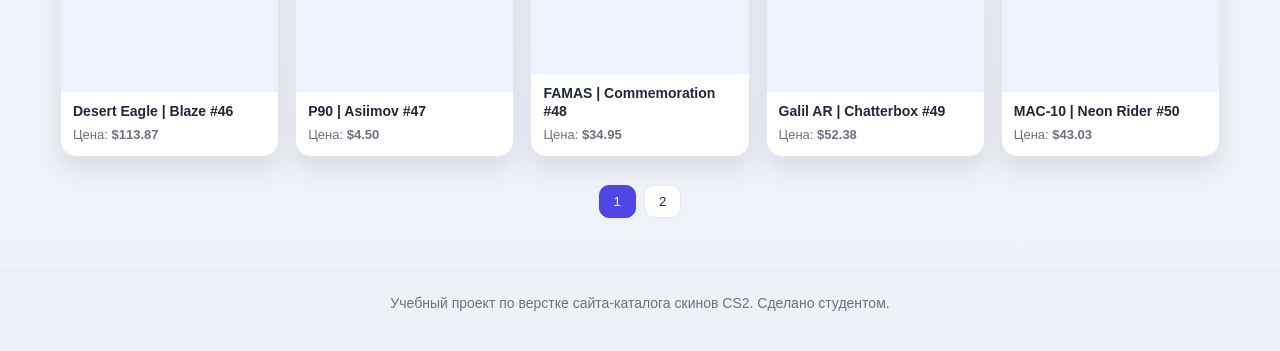
==== commit 0b99e125: "Merge catalog pages with client pagination" ====
--- a/index.html
+++ b/index.html
@@ -31,10 +31,10 @@
 
   <main>
     <section class="catalog-grid" aria-label="Список скинов">
-      <article class="skin-card">
+      <article class="skin-card" data-page="1">
         <a href="https://steamcommunity.com/market/listings/730/AK-47%20%7C%20Redline%20%28Field-Tested%29" target="_blank" rel="noreferrer">
           <figure>
-            <img src="https://community.steamstatic.com/economy/image/-9a81dlWLwJ2UUGcVsnsVt6s4m1H0A9jfjx9Pr7mJm3xM2n0j0q52rUqEw" alt="AK-47 | Redline #1">
+            <img src="https://community.steamstatic.com/economy/image/[base64]" alt="AK-47 | Redline #1">
           </figure>
           <div class="card-body">
             <h3>AK-47 | Redline #1</h3>
@@ -42,10 +42,10 @@
           </div>
         </a>
       </article>
-      <article class="skin-card">
+      <article class="skin-card" data-page="1">
         <a href="https://steamcommunity.com/market/listings/730/AWP%20%7C%20Asiimov%20%28Battle-Scarred%29" target="_blank" rel="noreferrer">
           <figure>
-            <img src="https://community.steamstatic.com/economy/image/-9a81dlWLwJ2UUGcVsnsVt6s4m1H0A9jfjx9Pr7mJm3xM2n0j0u52rUqEw" alt="AWP | Asiimov #2">
+            <img src="https://community.steamstatic.com/economy/image/[base64]" alt="AWP | Asiimov #2">
           </figure>
           <div class="card-body">
             <h3>AWP | Asiimov #2</h3>
@@ -53,10 +53,10 @@
           </div>
         </a>
       </article>
-      <article class="skin-card">
+      <article class="skin-card" data-page="1">
         <a href="https://steamcommunity.com/market/listings/730/M4A1-S%20%7C%20Hyper%20Beast%20%28Field-Tested%29" target="_blank" rel="noreferrer">
           <figure>
-            <img src="https://community.steamstatic.com/economy/image/-9a81dlWLwJ2UUGcVsnsVt6s4m1H0A9jfjx9Pr7mJm3xM2n0j0v52rUqEw" alt="M4A1-S | Hyper Beast #3">
+            <img src="https://community.steamstatic.com/economy/image/[base64]" alt="M4A1-S | Hyper Beast #3">
           </figure>
           <div class="card-body">
             <h3>M4A1-S | Hyper Beast #3</h3>
@@ -64,10 +64,10 @@
           </div>
         </a>
       </article>
-      <article class="skin-card">
+      <article class="skin-card" data-page="1">
         <a href="https://steamcommunity.com/market/listings/730/Glock-18%20%7C%20Water%20Elemental%20%28Minimal%20Wear%29" target="_blank" rel="noreferrer">
           <figure>
-            <img src="https://community.steamstatic.com/economy/image/-9a81dlWLwJ2UUGcVsnsVt6s4m1H0A9jfjx9Pr7mJm3xM2n0j0w52rUqEw" alt="Glock-18 | Water Elemental #4">
+            <img src="https://community.steamstatic.com/economy/image/[base64]" alt="Glock-18 | Water Elemental #4">
           </figure>
           <div class="card-body">
             <h3>Glock-18 | Water Elemental #4</h3>
@@ -75,10 +75,10 @@
           </div>
         </a>
       </article>
-      <article class="skin-card">
+      <article class="skin-card" data-page="1">
         <a href="https://steamcommunity.com/market/listings/730/USP-S%20%7C%20Kill%20Confirmed%20%28Field-Tested%29" target="_blank" rel="noreferrer">
           <figure>
-            <img src="https://community.steamstatic.com/economy/image/-9a81dlWLwJ2UUGcVsnsVt6s4m1H0A9jfjx9Pr7mJm3xM2n0j0x52rUqEw" alt="USP-S | Kill Confirmed #5">
+            <img src="https://community.steamstatic.com/economy/image/[base64]" alt="USP-S | Kill Confirmed #5">
           </figure>
           <div class="card-body">
             <h3>USP-S | Kill Confirmed #5</h3>
@@ -86,10 +86,10 @@
           </div>
         </a>
       </article>
-      <article class="skin-card">
+      <article class="skin-card" data-page="1">
         <a href="https://steamcommunity.com/market/listings/730/Desert%20Eagle%20%7C%20Blaze%20%28Factory%20New%29" target="_blank" rel="noreferrer">
           <figure>
-            <img src="https://community.steamstatic.com/economy/image/-9a81dlWLwJ2UUGcVsnsVt6s4m1H0A9jfjx9Pr7mJm3xM2n0j0y52rUqEw" alt="Desert Eagle | Blaze #6">
+            <img src="https://community.steamstatic.com/economy/image/[base64]" alt="Desert Eagle | Blaze #6">
           </figure>
           <div class="card-body">
             <h3>Desert Eagle | Blaze #6</h3>
@@ -97,10 +97,10 @@
           </div>
         </a>
       </article>
-      <article class="skin-card">
+      <article class="skin-card" data-page="1">
         <a href="https://steamcommunity.com/market/listings/730/P90%20%7C%20Asiimov%20%28Field-Tested%29" target="_blank" rel="noreferrer">
           <figure>
-            <img src="https://community.steamstatic.com/economy/image/-9a81dlWLwJ2UUGcVsnsVt6s4m1H0A9jfjx9Pr7mJm3xM2n0j0z52rUqEw" alt="P90 | Asiimov #7">
+            <img src="https://community.steamstatic.com/economy/image/[base64]" alt="P90 | Asiimov #7">
           </figure>
           <div class="card-body">
             <h3>P90 | Asiimov #7</h3>
@@ -108,10 +108,10 @@
           </div>
         </a>
       </article>
-      <article class="skin-card">
+      <article class="skin-card" data-page="1">
         <a href="https://steamcommunity.com/market/listings/730/FAMAS%20%7C%20Commemoration%20%28Minimal%20Wear%29" target="_blank" rel="noreferrer">
           <figure>
-            <img src="https://community.steamstatic.com/economy/image/-9a81dlWLwJ2UUGcVsnsVt6s4m1H0A9jfjx9Pr7mJm3xM2n0j012rUqEw" alt="FAMAS | Commemoration #8">
+            <img src="https://community.steamstatic.com/economy/image/[base64]" alt="FAMAS | Commemoration #8">
           </figure>
           <div class="card-body">
             <h3>FAMAS | Commemoration #8</h3>
@@ -119,10 +119,10 @@
           </div>
         </a>
       </article>
-      <article class="skin-card">
+      <article class="skin-card" data-page="1">
         <a href="https://steamcommunity.com/market/listings/730/Galil%20AR%20%7C%20Chatterbox%20%28Field-Tested%29" target="_blank" rel="noreferrer">
           <figure>
-            <img src="https://community.steamstatic.com/economy/image/-9a81dlWLwJ2UUGcVsnsVt6s4m1H0A9jfjx9Pr7mJm3xM2n0j022rUqEw" alt="Galil AR | Chatterbox #9">
+            <img src="https://community.steamstatic.com/economy/image/[base64]" alt="Galil AR | Chatterbox #9">
           </figure>
           <div class="card-body">
             <h3>Galil AR | Chatterbox #9</h3>
@@ -130,10 +130,10 @@
           </div>
         </a>
       </article>
-      <article class="skin-card">
+      <article class="skin-card" data-page="1">
         <a href="https://steamcommunity.com/market/listings/730/MAC-10%20%7C%20Neon%20Rider%20%28Field-Tested%29" target="_blank" rel="noreferrer">
           <figure>
-            <img src="https://community.steamstatic.com/economy/image/-9a81dlWLwJ2UUGcVsnsVt6s4m1H0A9jfjx9Pr7mJm3xM2n0j032rUqEw" alt="MAC-10 | Neon Rider #10">
+            <img src="https://community.steamstatic.com/economy/image/[base64]" alt="MAC-10 | Neon Rider #10">
           </figure>
           <div class="card-body">
             <h3>MAC-10 | Neon Rider #10</h3>
@@ -141,10 +141,10 @@
           </div>
         </a>
       </article>
-      <article class="skin-card">
+      <article class="skin-card" data-page="1">
         <a href="https://steamcommunity.com/market/listings/730/AK-47%20%7C%20Redline%20%28Field-Tested%29" target="_blank" rel="noreferrer">
           <figure>
-            <img src="https://community.steamstatic.com/economy/image/-9a81dlWLwJ2UUGcVsnsVt6s4m1H0A9jfjx9Pr7mJm3xM2n0j0q52rUqEw" alt="AK-47 | Redline #11">
+            <img src="https://community.steamstatic.com/economy/image/[base64]" alt="AK-47 | Redline #11">
           </figure>
           <div class="card-body">
             <h3>AK-47 | Redline #11</h3>
@@ -152,10 +152,10 @@
           </div>
         </a>
       </article>
-      <article class="skin-card">
+      <article class="skin-card" data-page="1">
         <a href="https://steamcommunity.com/market/listings/730/AWP%20%7C%20Asiimov%20%28Battle-Scarred%29" target="_blank" rel="noreferrer">
           <figure>
-            <img src="https://community.steamstatic.com/economy/image/-9a81dlWLwJ2UUGcVsnsVt6s4m1H0A9jfjx9Pr7mJm3xM2n0j0u52rUqEw" alt="AWP | Asiimov #12">
+            <img src="https://community.steamstatic.com/economy/image/[base64]" alt="AWP | Asiimov #12">
           </figure>
           <div class="card-body">
             <h3>AWP | Asiimov #12</h3>
@@ -163,10 +163,10 @@
           </div>
         </a>
       </article>
-      <article class="skin-card">
+      <article class="skin-card" data-page="1">
         <a href="https://steamcommunity.com/market/listings/730/M4A1-S%20%7C%20Hyper%20Beast%20%28Field-Tested%29" target="_blank" rel="noreferrer">
           <figure>
-            <img src="https://community.steamstatic.com/economy/image/-9a81dlWLwJ2UUGcVsnsVt6s4m1H0A9jfjx9Pr7mJm3xM2n0j0v52rUqEw" alt="M4A1-S | Hyper Beast #13">
+            <img src="https://community.steamstatic.com/economy/image/-9a81dlWLwJ2UUGcVs_nsVtzdOEdtWwKGZZLQHTxDZ7I56KU0Zwwo4NUX4oFJZEHLbXH5ApeO4YmlhxYQknCRvCo04DEVlxkKgposbupIgthwczbfgJF_tmzmr-HnvD8J_WCxjsHuZFz0rqY946h0Ae2rxBuYzr2LYPDcQ5oY1iGqFS6kObqhMS_ot2XnrGWJTew" alt="M4A1-S | Hyper Beast #13">
           </figure>
           <div class="card-body">
             <h3>M4A1-S | Hyper Beast #13</h3>
@@ -174,10 +174,10 @@
           </div>
         </a>
       </article>
-      <article class="skin-card">
+      <article class="skin-card" data-page="1">
         <a href="https://steamcommunity.com/market/listings/730/Glock-18%20%7C%20Water%20Elemental%20%28Minimal%20Wear%29" target="_blank" rel="noreferrer">
           <figure>
-            <img src="https://community.steamstatic.com/economy/image/-9a81dlWLwJ2UUGcVsnsVt6s4m1H0A9jfjx9Pr7mJm3xM2n0j0w52rUqEw" alt="Glock-18 | Water Elemental #14">
+            <img src="https://community.steamstatic.com/economy/image/[base64]" alt="Glock-18 | Water Elemental #14">
           </figure>
           <div class="card-body">
             <h3>Glock-18 | Water Elemental #14</h3>
@@ -185,10 +185,10 @@
           </div>
         </a>
       </article>
-      <article class="skin-card">
+      <article class="skin-card" data-page="1">
         <a href="https://steamcommunity.com/market/listings/730/USP-S%20%7C%20Kill%20Confirmed%20%28Field-Tested%29" target="_blank" rel="noreferrer">
           <figure>
-            <img src="https://community.steamstatic.com/economy/image/-9a81dlWLwJ2UUGcVsnsVt6s4m1H0A9jfjx9Pr7mJm3xM2n0j0x52rUqEw" alt="USP-S | Kill Confirmed #15">
+            <img src="https://community.steamstatic.com/economy/image/[base64]" alt="USP-S | Kill Confirmed #15">
           </figure>
           <div class="card-body">
             <h3>USP-S | Kill Confirmed #15</h3>
@@ -196,10 +196,10 @@
           </div>
         </a>
       </article>
-      <article class="skin-card">
+      <article class="skin-card" data-page="1">
         <a href="https://steamcommunity.com/market/listings/730/Desert%20Eagle%20%7C%20Blaze%20%28Factory%20New%29" target="_blank" rel="noreferrer">
           <figure>
-            <img src="https://community.steamstatic.com/economy/image/-9a81dlWLwJ2UUGcVsnsVt6s4m1H0A9jfjx9Pr7mJm3xM2n0j0y52rUqEw" alt="Desert Eagle | Blaze #16">
+            <img src="https://community.steamstatic.com/economy/image/-9a81dlWLwJ2UUGcVs_nsVtzdOEdtWwKGZZLQHTxDZ7I56KU0Zwwo4NUX4oFJZEHLbXH5ApeO4YmlhxYQknCRvCo04DEVlxkKgpou7umeldf3vLLIG1948a3n4m0mvLwOq7c2GoEscYnjLrFrdWgjQe3_kU_az_xcdSXegJtZ1zWrFO7yejuhZ_qv5TXiSw0E_x_YBw" alt="Desert Eagle | Blaze #16">
           </figure>
           <div class="card-body">
             <h3>Desert Eagle | Blaze #16</h3>
@@ -207,10 +207,10 @@
           </div>
         </a>
       </article>
-      <article class="skin-card">
+      <article class="skin-card" data-page="1">
         <a href="https://steamcommunity.com/market/listings/730/P90%20%7C%20Asiimov%20%28Field-Tested%29" target="_blank" rel="noreferrer">
           <figure>
-            <img src="https://community.steamstatic.com/economy/image/-9a81dlWLwJ2UUGcVsnsVt6s4m1H0A9jfjx9Pr7mJm3xM2n0j0z52rUqEw" alt="P90 | Asiimov #17">
+            <img src="https://community.steamstatic.com/economy/image/[base64]" alt="P90 | Asiimov #17">
           </figure>
           <div class="card-body">
             <h3>P90 | Asiimov #17</h3>
@@ -218,10 +218,10 @@
           </div>
         </a>
       </article>
-      <article class="skin-card">
+      <article class="skin-card" data-page="1">
         <a href="https://steamcommunity.com/market/listings/730/FAMAS%20%7C%20Commemoration%20%28Minimal%20Wear%29" target="_blank" rel="noreferrer">
           <figure>
-            <img src="https://community.steamstatic.com/economy/image/-9a81dlWLwJ2UUGcVsnsVt6s4m1H0A9jfjx9Pr7mJm3xM2n0j012rUqEw" alt="FAMAS | Commemoration #18">
+            <img src="https://community.steamstatic.com/economy/image/[base64]" alt="FAMAS | Commemoration #18">
           </figure>
           <div class="card-body">
             <h3>FAMAS | Commemoration #18</h3>
@@ -229,10 +229,10 @@
           </div>
         </a>
       </article>
-      <article class="skin-card">
+      <article class="skin-card" data-page="1">
         <a href="https://steamcommunity.com/market/listings/730/Galil%20AR%20%7C%20Chatterbox%20%28Field-Tested%29" target="_blank" rel="noreferrer">
           <figure>
-            <img src="https://community.steamstatic.com/economy/image/-9a81dlWLwJ2UUGcVsnsVt6s4m1H0A9jfjx9Pr7mJm3xM2n0j022rUqEw" alt="Galil AR | Chatterbox #19">
+            <img src="https://community.steamstatic.com/economy/image/[base64]" alt="Galil AR | Chatterbox #19">
           </figure>
           <div class="card-body">
             <h3>Galil AR | Chatterbox #19</h3>
@@ -240,10 +240,10 @@
           </div>
         </a>
       </article>
-      <article class="skin-card">
+      <article class="skin-card" data-page="1">
         <a href="https://steamcommunity.com/market/listings/730/MAC-10%20%7C%20Neon%20Rider%20%28Field-Tested%29" target="_blank" rel="noreferrer">
           <figure>
-            <img src="https://community.steamstatic.com/economy/image/-9a81dlWLwJ2UUGcVsnsVt6s4m1H0A9jfjx9Pr7mJm3xM2n0j032rUqEw" alt="MAC-10 | Neon Rider #20">
+            <img src="https://community.steamstatic.com/economy/image/[base64]" alt="MAC-10 | Neon Rider #20">
           </figure>
           <div class="card-body">
             <h3>MAC-10 | Neon Rider #20</h3>
@@ -251,10 +251,10 @@
           </div>
         </a>
       </article>
-      <article class="skin-card">
+      <article class="skin-card" data-page="1">
         <a href="https://steamcommunity.com/market/listings/730/AK-47%20%7C%20Redline%20%28Field-Tested%29" target="_blank" rel="noreferrer">
           <figure>
-            <img src="https://community.steamstatic.com/economy/image/-9a81dlWLwJ2UUGcVsnsVt6s4m1H0A9jfjx9Pr7mJm3xM2n0j0q52rUqEw" alt="AK-47 | Redline #21">
+            <img src="https://community.steamstatic.com/economy/image/[base64]" alt="AK-47 | Redline #21">
           </figure>
           <div class="card-body">
             <h3>AK-47 | Redline #21</h3>
@@ -262,10 +262,10 @@
           </div>
         </a>
       </article>
-      <article class="skin-card">
+      <article class="skin-card" data-page="1">
         <a href="https://steamcommunity.com/market/listings/730/AWP%20%7C%20Asiimov%20%28Battle-Scarred%29" target="_blank" rel="noreferrer">
           <figure>
-            <img src="https://community.steamstatic.com/economy/image/-9a81dlWLwJ2UUGcVsnsVt6s4m1H0A9jfjx9Pr7mJm3xM2n0j0u52rUqEw" alt="AWP | Asiimov #22">
+            <img src="https://community.steamstatic.com/economy/image/[base64]" alt="AWP | Asiimov #22">
           </figure>
           <div class="card-body">
             <h3>AWP | Asiimov #22</h3>
@@ -273,10 +273,10 @@
           </div>
         </a>
       </article>
-      <article class="skin-card">
+      <article class="skin-card" data-page="1">
         <a href="https://steamcommunity.com/market/listings/730/M4A1-S%20%7C%20Hyper%20Beast%20%28Field-Tested%29" target="_blank" rel="noreferrer">
           <figure>
-            <img src="https://community.steamstatic.com/economy/image/-9a81dlWLwJ2UUGcVsnsVt6s4m1H0A9jfjx9Pr7mJm3xM2n0j0v52rUqEw" alt="M4A1-S | Hyper Beast #23">
+            <img src="https://community.steamstatic.com/economy/image/[base64]" alt="M4A1-S | Hyper Beast #23">
           </figure>
           <div class="card-body">
             <h3>M4A1-S | Hyper Beast #23</h3>
@@ -284,10 +284,10 @@
           </div>
         </a>
       </article>
-      <article class="skin-card">
+      <article class="skin-card" data-page="1">
         <a href="https://steamcommunity.com/market/listings/730/Glock-18%20%7C%20Water%20Elemental%20%28Minimal%20Wear%29" target="_blank" rel="noreferrer">
           <figure>
-            <img src="https://community.steamstatic.com/economy/image/-9a81dlWLwJ2UUGcVsnsVt6s4m1H0A9jfjx9Pr7mJm3xM2n0j0w52rUqEw" alt="Glock-18 | Water Elemental #24">
+            <img src="https://community.steamstatic.com/economy/image/[base64]" alt="Glock-18 | Water Elemental #24">
           </figure>
           <div class="card-body">
             <h3>Glock-18 | Water Elemental #24</h3>
@@ -295,10 +295,10 @@
           </div>
         </a>
       </article>
-      <article class="skin-card">
+      <article class="skin-card" data-page="1">
         <a href="https://steamcommunity.com/market/listings/730/USP-S%20%7C%20Kill%20Confirmed%20%28Field-Tested%29" target="_blank" rel="noreferrer">
           <figure>
-            <img src="https://community.steamstatic.com/economy/image/-9a81dlWLwJ2UUGcVsnsVt6s4m1H0A9jfjx9Pr7mJm3xM2n0j0x52rUqEw" alt="USP-S | Kill Confirmed #25">
+            <img src="https://community.steamstatic.com/economy/image/-9a81dlWLwJ2UUGcVs_nsVtzdOEdtWwKGZZLQHTxDZ7I56KU0Zwwo4NUX4oFJZEHLbXH5ApeO4YmlhxYQknCRvCo04DEVlxkKgposbupIgthwczbfgJF_tmzmr-HnvD8J_WCxjsHuZFz0rqY946h0Ae2rxBuYzr2LYPDcQ5oY1iGqFS6kObqhMS_ot2XnrGWJTew" alt="USP-S | Kill Confirmed #25">
           </figure>
           <div class="card-body">
             <h3>USP-S | Kill Confirmed #25</h3>
@@ -306,10 +306,10 @@
           </div>
         </a>
       </article>
-      <article class="skin-card">
+      <article class="skin-card" data-page="1">
         <a href="https://steamcommunity.com/market/listings/730/Desert%20Eagle%20%7C%20Blaze%20%28Factory%20New%29" target="_blank" rel="noreferrer">
           <figure>
-            <img src="https://community.steamstatic.com/economy/image/-9a81dlWLwJ2UUGcVsnsVt6s4m1H0A9jfjx9Pr7mJm3xM2n0j0y52rUqEw" alt="Desert Eagle | Blaze #26">
+            <img src="https://community.steamstatic.com/economy/image/[base64]" alt="Desert Eagle | Blaze #26">
           </figure>
           <div class="card-body">
             <h3>Desert Eagle | Blaze #26</h3>
@@ -317,10 +317,10 @@
           </div>
         </a>
       </article>
-      <article class="skin-card">
+      <article class="skin-card" data-page="1">
         <a href="https://steamcommunity.com/market/listings/730/P90%20%7C%20Asiimov%20%28Field-Tested%29" target="_blank" rel="noreferrer">
           <figure>
-            <img src="https://community.steamstatic.com/economy/image/-9a81dlWLwJ2UUGcVsnsVt6s4m1H0A9jfjx9Pr7mJm3xM2n0j0z52rUqEw" alt="P90 | Asiimov #27">
+            <img src="https://community.steamstatic.com/economy/image/-9a81dlWLwJ2UUGcVs_nsVtzdOEdtWwKGZZLQHTxDZ7I56KU0Zwwo4NUX4oFJZEHLbXH5ApeO4YmlhxYQknCRvCo04DEVlxkKgpot621FBRw7P7NYjV9-N24q4yCkP_gfe3VxDlXvJ0j2LnDrdrz3ADj_Es5YGvzcNeXcFBqZFnX-VjskOa8hpWi_MOe6ZWlJUE" alt="P90 | Asiimov #27">
           </figure>
           <div class="card-body">
             <h3>P90 | Asiimov #27</h3>
@@ -328,10 +328,10 @@
           </div>
         </a>
       </article>
-      <article class="skin-card">
+      <article class="skin-card" data-page="1">
         <a href="https://steamcommunity.com/market/listings/730/FAMAS%20%7C%20Commemoration%20%28Minimal%20Wear%29" target="_blank" rel="noreferrer">
           <figure>
-            <img src="https://community.steamstatic.com/economy/image/-9a81dlWLwJ2UUGcVsnsVt6s4m1H0A9jfjx9Pr7mJm3xM2n0j012rUqEw" alt="FAMAS | Commemoration #28">
+            <img src="https://community.steamstatic.com/economy/image/[base64]" alt="FAMAS | Commemoration #28">
           </figure>
           <div class="card-body">
             <h3>FAMAS | Commemoration #28</h3>
@@ -339,10 +339,10 @@
           </div>
         </a>
       </article>
-      <article class="skin-card">
+      <article class="skin-card" data-page="1">
         <a href="https://steamcommunity.com/market/listings/730/Galil%20AR%20%7C%20Chatterbox%20%28Field-Tested%29" target="_blank" rel="noreferrer">
           <figure>
-            <img src="https://community.steamstatic.com/economy/image/-9a81dlWLwJ2UUGcVsnsVt6s4m1H0A9jfjx9Pr7mJm3xM2n0j022rUqEw" alt="Galil AR | Chatterbox #29">
+            <img src="https://community.steamstatic.com/economy/image/-9a81dlWLwJ2UUGcVs_nsVtzdOEdtWwKGZZLQHTxDZ7I56KU0Zwwo4NUX4oFJZEHLbXH5ApeO4YmlhxYQknCRvCo04DEVlxkKgpot621FBRw7P7NYjV9-N24q4yCkP_gfe3VxDlXvJ0j2LnDrdrz3ADj_Es5YGvzcNeXcFBqZFnX-VjskOa8hpWi_MOe6ZWlJUE" alt="Galil AR | Chatterbox #29">
           </figure>
           <div class="card-body">
             <h3>Galil AR | Chatterbox #29</h3>
@@ -350,10 +350,10 @@
           </div>
         </a>
       </article>
-      <article class="skin-card">
+      <article class="skin-card" data-page="1">
         <a href="https://steamcommunity.com/market/listings/730/MAC-10%20%7C%20Neon%20Rider%20%28Field-Tested%29" target="_blank" rel="noreferrer">
           <figure>
-            <img src="https://community.steamstatic.com/economy/image/-9a81dlWLwJ2UUGcVsnsVt6s4m1H0A9jfjx9Pr7mJm3xM2n0j032rUqEw" alt="MAC-10 | Neon Rider #30">
+            <img src="https://community.steamstatic.com/economy/image/-9a81dlWLwJ2UUGcVs_nsVtzdOEdtWwKGZZLQHTxDZ7I56KU0Zwwo4NUX4oFJZEHLbXH5ApeO4YmlhxYQknCRvCo04DEVlxkKgposbupIgthwczbfgJF_tmzmr-HnvD8J_WCxjsHuZFz0rqY946h0Ae2rxBuYzr2LYPDcQ5oY1iGqFS6kObqhMS_ot2XnrGWJTew" alt="MAC-10 | Neon Rider #30">
           </figure>
           <div class="card-body">
             <h3>MAC-10 | Neon Rider #30</h3>
@@ -361,10 +361,10 @@
           </div>
         </a>
       </article>
-      <article class="skin-card">
+      <article class="skin-card" data-page="1">
         <a href="https://steamcommunity.com/market/listings/730/AK-47%20%7C%20Redline%20%28Field-Tested%29" target="_blank" rel="noreferrer">
           <figure>
-            <img src="https://community.steamstatic.com/economy/image/-9a81dlWLwJ2UUGcVsnsVt6s4m1H0A9jfjx9Pr7mJm3xM2n0j0q52rUqEw" alt="AK-47 | Redline #31">
+            <img src="https://community.steamstatic.com/economy/image/-9a81dlWLwJ2UUGcVs_nsVtzdOEdtWwKGZZLQHTxDZ7I56KU0Zwwo4NUX4oFJZEHLbXH5ApeO4YmlhxYQknCRvCo04DEVlxkKgpou7umeldf3vLLIG1948a3n4m0mvLwOq7c2GoEscYnjLrFrdWgjQe3_kU_az_xcdSXegJtZ1zWrFO7yejuhZ_qv5TXiSw0E_x_YBw" alt="AK-47 | Redline #31">
           </figure>
           <div class="card-body">
             <h3>AK-47 | Redline #31</h3>
@@ -372,10 +372,10 @@
           </div>
         </a>
       </article>
-      <article class="skin-card">
+      <article class="skin-card" data-page="1">
         <a href="https://steamcommunity.com/market/listings/730/AWP%20%7C%20Asiimov%20%28Battle-Scarred%29" target="_blank" rel="noreferrer">
           <figure>
-            <img src="https://community.steamstatic.com/economy/image/-9a81dlWLwJ2UUGcVsnsVt6s4m1H0A9jfjx9Pr7mJm3xM2n0j0u52rUqEw" alt="AWP | Asiimov #32">
+            <img src="https://community.steamstatic.com/economy/image/[base64]" alt="AWP | Asiimov #32">
           </figure>
           <div class="card-body">
             <h3>AWP | Asiimov #32</h3>
@@ -383,10 +383,10 @@
           </div>
         </a>
       </article>
-      <article class="skin-card">
+      <article class="skin-card" data-page="1">
         <a href="https://steamcommunity.com/market/listings/730/M4A1-S%20%7C%20Hyper%20Beast%20%28Field-Tested%29" target="_blank" rel="noreferrer">
           <figure>
-            <img src="https://community.steamstatic.com/economy/image/-9a81dlWLwJ2UUGcVsnsVt6s4m1H0A9jfjx9Pr7mJm3xM2n0j0v52rUqEw" alt="M4A1-S | Hyper Beast #33">
+            <img src="https://community.steamstatic.com/economy/image/-9a81dlWLwJ2UUGcVs_nsVtzdOEdtWwKGZZLQHTxDZ7I56KU0Zwwo4NUX4oFJZEHLbXH5ApeO4YmlhxYQknCRvCo04DEVlxkKgpot7HxfDhz3Pb3ZzxQ5d-3mY-0m_7zO6-fwGkDupZy0rGS8Yn0igPg80BtZD-nJ9KRdwM5ZgnU_AW3kL3vh8W86oOJlyWAWEugqw" alt="M4A1-S | Hyper Beast #33">
           </figure>
           <div class="card-body">
             <h3>M4A1-S | Hyper Beast #33</h3>
@@ -394,10 +394,10 @@
           </div>
         </a>
       </article>
-      <article class="skin-card">
+      <article class="skin-card" data-page="1">
         <a href="https://steamcommunity.com/market/listings/730/Glock-18%20%7C%20Water%20Elemental%20%28Minimal%20Wear%29" target="_blank" rel="noreferrer">
           <figure>
-            <img src="https://community.steamstatic.com/economy/image/-9a81dlWLwJ2UUGcVsnsVt6s4m1H0A9jfjx9Pr7mJm3xM2n0j0w52rUqEw" alt="Glock-18 | Water Elemental #34">
+            <img src="https://community.steamstatic.com/economy/image/[base64]" alt="Glock-18 | Water Elemental #34">
           </figure>
           <div class="card-body">
             <h3>Glock-18 | Water Elemental #34</h3>
@@ -405,10 +405,10 @@
           </div>
         </a>
       </article>
-      <article class="skin-card">
+      <article class="skin-card" data-page="1">
         <a href="https://steamcommunity.com/market/listings/730/USP-S%20%7C%20Kill%20Confirmed%20%28Field-Tested%29" target="_blank" rel="noreferrer">
           <figure>
-            <img src="https://community.steamstatic.com/economy/image/-9a81dlWLwJ2UUGcVsnsVt6s4m1H0A9jfjx9Pr7mJm3xM2n0j0x52rUqEw" alt="USP-S | Kill Confirmed #35">
+            <img src="https://community.steamstatic.com/economy/image/[base64]" alt="USP-S | Kill Confirmed #35">
           </figure>
           <div class="card-body">
             <h3>USP-S | Kill Confirmed #35</h3>
@@ -416,10 +416,10 @@
           </div>
         </a>
       </article>
-      <article class="skin-card">
+      <article class="skin-card" data-page="1">
         <a href="https://steamcommunity.com/market/listings/730/Desert%20Eagle%20%7C%20Blaze%20%28Factory%20New%29" target="_blank" rel="noreferrer">
           <figure>
-            <img src="https://community.steamstatic.com/economy/image/-9a81dlWLwJ2UUGcVsnsVt6s4m1H0A9jfjx9Pr7mJm3xM2n0j0y52rUqEw" alt="Desert Eagle | Blaze #36">
+            <img src="https://community.steamstatic.com/economy/image/[base64]" alt="Desert Eagle | Blaze #36">
           </figure>
           <div class="card-body">
             <h3>Desert Eagle | Blaze #36</h3>
@@ -427,10 +427,10 @@
           </div>
         </a>
       </article>
-      <article class="skin-card">
+      <article class="skin-card" data-page="1">
         <a href="https://steamcommunity.com/market/listings/730/P90%20%7C%20Asiimov%20%28Field-Tested%29" target="_blank" rel="noreferrer">
           <figure>
-            <img src="https://community.steamstatic.com/economy/image/-9a81dlWLwJ2UUGcVsnsVt6s4m1H0A9jfjx9Pr7mJm3xM2n0j0z52rUqEw" alt="P90 | Asiimov #37">
+            <img src="https://community.steamstatic.com/economy/image/[base64]" alt="P90 | Asiimov #37">
           </figure>
           <div class="card-body">
             <h3>P90 | Asiimov #37</h3>
@@ -438,10 +438,10 @@
           </div>
         </a>
       </article>
-      <article class="skin-card">
+      <article class="skin-card" data-page="1">
         <a href="https://steamcommunity.com/market/listings/730/FAMAS%20%7C%20Commemoration%20%28Minimal%20Wear%29" target="_blank" rel="noreferrer">
           <figure>
-            <img src="https://community.steamstatic.com/economy/image/-9a81dlWLwJ2UUGcVsnsVt6s4m1H0A9jfjx9Pr7mJm3xM2n0j012rUqEw" alt="FAMAS | Commemoration #38">
+            <img src="https://community.steamstatic.com/economy/image/[base64]" alt="FAMAS | Commemoration #38">
           </figure>
           <div class="card-body">
             <h3>FAMAS | Commemoration #38</h3>
@@ -449,10 +449,10 @@
           </div>
         </a>
       </article>
-      <article class="skin-card">
+      <article class="skin-card" data-page="1">
         <a href="https://steamcommunity.com/market/listings/730/Galil%20AR%20%7C%20Chatterbox%20%28Field-Tested%29" target="_blank" rel="noreferrer">
           <figure>
-            <img src="https://community.steamstatic.com/economy/image/-9a81dlWLwJ2UUGcVsnsVt6s4m1H0A9jfjx9Pr7mJm3xM2n0j022rUqEw" alt="Galil AR | Chatterbox #39">
+            <img src="https://community.steamstatic.com/economy/image/-9a81dlWLwJ2UUGcVs_nsVtzdOEdtWwKGZZLQHTxDZ7I56KU0Zwwo4NUX4oFJZEHLbXH5ApeO4YmlhxYQknCRvCo04DEVlxkKgpot621FBRw7P7NYjV9-N24q4yCkP_gfe3VxDlXvJ0j2LnDrdrz3ADj_Es5YGvzcNeXcFBqZFnX-VjskOa8hpWi_MOe6ZWlJUE" alt="Galil AR | Chatterbox #39">
           </figure>
           <div class="card-body">
             <h3>Galil AR | Chatterbox #39</h3>
@@ -460,10 +460,10 @@
           </div>
         </a>
       </article>
-      <article class="skin-card">
+      <article class="skin-card" data-page="1">
         <a href="https://steamcommunity.com/market/listings/730/MAC-10%20%7C%20Neon%20Rider%20%28Field-Tested%29" target="_blank" rel="noreferrer">
           <figure>
-            <img src="https://community.steamstatic.com/economy/image/-9a81dlWLwJ2UUGcVsnsVt6s4m1H0A9jfjx9Pr7mJm3xM2n0j032rUqEw" alt="MAC-10 | Neon Rider #40">
+            <img src="https://community.steamstatic.com/economy/image/-9a81dlWLwJ2UUGcVs_nsVtzdOEdtWwKGZZLQHTxDZ7I56KU0Zwwo4NUX4oFJZEHLbXH5ApeO4YmlhxYQknCRvCo04DEVlxkKgpou7umeldf3vLLIG1948a3n4m0mvLwOq7c2GoEscYnjLrFrdWgjQe3_kU_az_xcdSXegJtZ1zWrFO7yejuhZ_qv5TXiSw0E_x_YBw" alt="MAC-10 | Neon Rider #40">
           </figure>
           <div class="card-body">
             <h3>MAC-10 | Neon Rider #40</h3>
@@ -471,10 +471,10 @@
           </div>
         </a>
       </article>
-      <article class="skin-card">
+      <article class="skin-card" data-page="1">
         <a href="https://steamcommunity.com/market/listings/730/AK-47%20%7C%20Redline%20%28Field-Tested%29" target="_blank" rel="noreferrer">
           <figure>
-            <img src="https://community.steamstatic.com/economy/image/-9a81dlWLwJ2UUGcVsnsVt6s4m1H0A9jfjx9Pr7mJm3xM2n0j0q52rUqEw" alt="AK-47 | Redline #41">
+            <img src="https://community.steamstatic.com/economy/image/[base64]" alt="AK-47 | Redline #41">
           </figure>
           <div class="card-body">
             <h3>AK-47 | Redline #41</h3>
@@ -482,10 +482,10 @@
           </div>
         </a>
       </article>
-      <article class="skin-card">
+      <article class="skin-card" data-page="1">
         <a href="https://steamcommunity.com/market/listings/730/AWP%20%7C%20Asiimov%20%28Battle-Scarred%29" target="_blank" rel="noreferrer">
           <figure>
-            <img src="https://community.steamstatic.com/economy/image/-9a81dlWLwJ2UUGcVsnsVt6s4m1H0A9jfjx9Pr7mJm3xM2n0j0u52rUqEw" alt="AWP | Asiimov #42">
+            <img src="https://community.steamstatic.com/economy/image/[base64]" alt="AWP | Asiimov #42">
           </figure>
           <div class="card-body">
             <h3>AWP | Asiimov #42</h3>
@@ -493,10 +493,10 @@
           </div>
         </a>
       </article>
-      <article class="skin-card">
+      <article class="skin-card" data-page="1">
         <a href="https://steamcommunity.com/market/listings/730/M4A1-S%20%7C%20Hyper%20Beast%20%28Field-Tested%29" target="_blank" rel="noreferrer">
           <figure>
-            <img src="https://community.steamstatic.com/economy/image/-9a81dlWLwJ2UUGcVsnsVt6s4m1H0A9jfjx9Pr7mJm3xM2n0j0v52rUqEw" alt="M4A1-S | Hyper Beast #43">
+            <img src="https://community.steamstatic.com/economy/image/[base64]" alt="M4A1-S | Hyper Beast #43">
           </figure>
           <div class="card-body">
             <h3>M4A1-S | Hyper Beast #43</h3>
@@ -504,10 +504,10 @@
           </div>
         </a>
       </article>
-      <article class="skin-card">
+      <article class="skin-card" data-page="1">
         <a href="https://steamcommunity.com/market/listings/730/Glock-18%20%7C%20Water%20Elemental%20%28Minimal%20Wear%29" target="_blank" rel="noreferrer">
           <figure>
-            <img src="https://community.steamstatic.com/economy/image/-9a81dlWLwJ2UUGcVsnsVt6s4m1H0A9jfjx9Pr7mJm3xM2n0j0w52rUqEw" alt="Glock-18 | Water Elemental #44">
+            <img src="https://community.steamstatic.com/economy/image/[base64]" alt="Glock-18 | Water Elemental #44">
           </figure>
           <div class="card-body">
             <h3>Glock-18 | Water Elemental #44</h3>
@@ -515,10 +515,10 @@
           </div>
         </a>
       </article>
-      <article class="skin-card">
+      <article class="skin-card" data-page="1">
         <a href="https://steamcommunity.com/market/listings/730/USP-S%20%7C%20Kill%20Confirmed%20%28Field-Tested%29" target="_blank" rel="noreferrer">
           <figure>
-            <img src="https://community.steamstatic.com/economy/image/-9a81dlWLwJ2UUGcVsnsVt6s4m1H0A9jfjx9Pr7mJm3xM2n0j0x52rUqEw" alt="USP-S | Kill Confirmed #45">
+            <img src="https://community.steamstatic.com/economy/image/[base64]" alt="USP-S | Kill Confirmed #45">
           </figure>
           <div class="card-body">
             <h3>USP-S | Kill Confirmed #45</h3>
@@ -526,10 +526,10 @@
           </div>
         </a>
       </article>
-      <article class="skin-card">
+      <article class="skin-card" data-page="1">
         <a href="https://steamcommunity.com/market/listings/730/Desert%20Eagle%20%7C%20Blaze%20%28Factory%20New%29" target="_blank" rel="noreferrer">
           <figure>
-            <img src="https://community.steamstatic.com/economy/image/-9a81dlWLwJ2UUGcVsnsVt6s4m1H0A9jfjx9Pr7mJm3xM2n0j0y52rUqEw" alt="Desert Eagle | Blaze #46">
+            <img src="https://community.steamstatic.com/economy/image/[base64]" alt="Desert Eagle | Blaze #46">
           </figure>
           <div class="card-body">
             <h3>Desert Eagle | Blaze #46</h3>
@@ -537,10 +537,10 @@
           </div>
         </a>
       </article>
-      <article class="skin-card">
+      <article class="skin-card" data-page="1">
         <a href="https://steamcommunity.com/market/listings/730/P90%20%7C%20Asiimov%20%28Field-Tested%29" target="_blank" rel="noreferrer">
           <figure>
-            <img src="https://community.steamstatic.com/economy/image/-9a81dlWLwJ2UUGcVsnsVt6s4m1H0A9jfjx9Pr7mJm3xM2n0j0z52rUqEw" alt="P90 | Asiimov #47">
+            <img src="https://community.steamstatic.com/economy/image/[base64]" alt="P90 | Asiimov #47">
           </figure>
           <div class="card-body">
             <h3>P90 | Asiimov #47</h3>
@@ -548,10 +548,10 @@
           </div>
         </a>
       </article>
-      <article class="skin-card">
+      <article class="skin-card" data-page="1">
         <a href="https://steamcommunity.com/market/listings/730/FAMAS%20%7C%20Commemoration%20%28Minimal%20Wear%29" target="_blank" rel="noreferrer">
           <figure>
-            <img src="https://community.steamstatic.com/economy/image/-9a81dlWLwJ2UUGcVsnsVt6s4m1H0A9jfjx9Pr7mJm3xM2n0j012rUqEw" alt="FAMAS | Commemoration #48">
+            <img src="https://community.steamstatic.com/economy/image/[base64]" alt="FAMAS | Commemoration #48">
           </figure>
           <div class="card-body">
             <h3>FAMAS | Commemoration #48</h3>
@@ -559,10 +559,10 @@
           </div>
         </a>
       </article>
-      <article class="skin-card">
+      <article class="skin-card" data-page="1">
         <a href="https://steamcommunity.com/market/listings/730/Galil%20AR%20%7C%20Chatterbox%20%28Field-Tested%29" target="_blank" rel="noreferrer">
           <figure>
-            <img src="https://community.steamstatic.com/economy/image/-9a81dlWLwJ2UUGcVsnsVt6s4m1H0A9jfjx9Pr7mJm3xM2n0j022rUqEw" alt="Galil AR | Chatterbox #49">
+            <img src="https://community.steamstatic.com/economy/image/[base64]" alt="Galil AR | Chatterbox #49">
           </figure>
           <div class="card-body">
             <h3>Galil AR | Chatterbox #49</h3>
@@ -570,10 +570,10 @@
           </div>
         </a>
       </article>
-      <article class="skin-card">
+      <article class="skin-card" data-page="1">
         <a href="https://steamcommunity.com/market/listings/730/MAC-10%20%7C%20Neon%20Rider%20%28Field-Tested%29" target="_blank" rel="noreferrer">
           <figure>
-            <img src="https://community.steamstatic.com/economy/image/-9a81dlWLwJ2UUGcVsnsVt6s4m1H0A9jfjx9Pr7mJm3xM2n0j032rUqEw" alt="MAC-10 | Neon Rider #50">
+            <img src="https://community.steamstatic.com/economy/image/[base64]" alt="MAC-10 | Neon Rider #50">
           </figure>
           <div class="card-body">
             <h3>MAC-10 | Neon Rider #50</h3>
@@ -581,11 +581,561 @@
           </div>
         </a>
       </article>
+      <article class="skin-card" data-page="2">
+        <a href="https://steamcommunity.com/market/listings/730/AK-47%20%7C%20Redline%20%28Field-Tested%29" target="_blank" rel="noreferrer">
+          <figure>
+            <img src="https://community.steamstatic.com/economy/image/[base64]" alt="AK-47 | Redline #51">
+          </figure>
+          <div class="card-body">
+            <h3>AK-47 | Redline #51</h3>
+            <p>Цена: <strong>$84.19</strong></p>
+          </div>
+        </a>
+      </article>
+      <article class="skin-card" data-page="2">
+        <a href="https://steamcommunity.com/market/listings/730/AWP%20%7C%20Asiimov%20%28Battle-Scarred%29" target="_blank" rel="noreferrer">
+          <figure>
+            <img src="https://community.steamstatic.com/economy/image/[base64]" alt="AWP | Asiimov #52">
+          </figure>
+          <div class="card-body">
+            <h3>AWP | Asiimov #52</h3>
+            <p>Цена: <strong>$103.83</strong></p>
+          </div>
+        </a>
+      </article>
+      <article class="skin-card" data-page="2">
+        <a href="https://steamcommunity.com/market/listings/730/M4A1-S%20%7C%20Hyper%20Beast%20%28Field-Tested%29" target="_blank" rel="noreferrer">
+          <figure>
+            <img src="https://community.steamstatic.com/economy/image/[base64]" alt="M4A1-S | Hyper Beast #53">
+          </figure>
+          <div class="card-body">
+            <h3>M4A1-S | Hyper Beast #53</h3>
+            <p>Цена: <strong>$14.09</strong></p>
+          </div>
+        </a>
+      </article>
+      <article class="skin-card" data-page="2">
+        <a href="https://steamcommunity.com/market/listings/730/Glock-18%20%7C%20Water%20Elemental%20%28Minimal%20Wear%29" target="_blank" rel="noreferrer">
+          <figure>
+            <img src="https://community.steamstatic.com/economy/image/[base64]" alt="Glock-18 | Water Elemental #54">
+          </figure>
+          <div class="card-body">
+            <h3>Glock-18 | Water Elemental #54</h3>
+            <p>Цена: <strong>$139.12</strong></p>
+          </div>
+        </a>
+      </article>
+      <article class="skin-card" data-page="2">
+        <a href="https://steamcommunity.com/market/listings/730/USP-S%20%7C%20Kill%20Confirmed%20%28Field-Tested%29" target="_blank" rel="noreferrer">
+          <figure>
+            <img src="https://community.steamstatic.com/economy/image/[base64]" alt="USP-S | Kill Confirmed #55">
+          </figure>
+          <div class="card-body">
+            <h3>USP-S | Kill Confirmed #55</h3>
+            <p>Цена: <strong>$95.74</strong></p>
+          </div>
+        </a>
+      </article>
+      <article class="skin-card" data-page="2">
+        <a href="https://steamcommunity.com/market/listings/730/Desert%20Eagle%20%7C%20Blaze%20%28Factory%20New%29" target="_blank" rel="noreferrer">
+          <figure>
+            <img src="https://community.steamstatic.com/economy/image/[base64]" alt="Desert Eagle | Blaze #56">
+          </figure>
+          <div class="card-body">
+            <h3>Desert Eagle | Blaze #56</h3>
+            <p>Цена: <strong>$16.64</strong></p>
+          </div>
+        </a>
+      </article>
+      <article class="skin-card" data-page="2">
+        <a href="https://steamcommunity.com/market/listings/730/P90%20%7C%20Asiimov%20%28Field-Tested%29" target="_blank" rel="noreferrer">
+          <figure>
+            <img src="https://community.steamstatic.com/economy/image/-9a81dlWLwJ2UUGcVs_nsVtzdOEdtWwKGZZLQHTxDZ7I56KU0Zwwo4NUX4oFJZEHLbXH5ApeO4YmlhxYQknCRvCo04DEVlxkKgpot7HxfDhz3Pb3ZzxQ5d-3mY-0m_7zO6-fwGkDupZy0rGS8Yn0igPg80BtZD-nJ9KRdwM5ZgnU_AW3kL3vh8W86oOJlyWAWEugqw" alt="P90 | Asiimov #57">
+          </figure>
+          <div class="card-body">
+            <h3>P90 | Asiimov #57</h3>
+            <p>Цена: <strong>$56.04</strong></p>
+          </div>
+        </a>
+      </article>
+      <article class="skin-card" data-page="2">
+        <a href="https://steamcommunity.com/market/listings/730/FAMAS%20%7C%20Commemoration%20%28Minimal%20Wear%29" target="_blank" rel="noreferrer">
+          <figure>
+            <img src="https://community.steamstatic.com/economy/image/-9a81dlWLwJ2UUGcVs_nsVtzdOEdtWwKGZZLQHTxDZ7I56KU0Zwwo4NUX4oFJZEHLbXH5ApeO4YmlhxYQknCRvCo04DEVlxkKgposbupIgthwczbfgJF_tmzmr-HnvD8J_WCxjsHuZFz0rqY946h0Ae2rxBuYzr2LYPDcQ5oY1iGqFS6kObqhMS_ot2XnrGWJTew" alt="FAMAS | Commemoration #58">
+          </figure>
+          <div class="card-body">
+            <h3>FAMAS | Commemoration #58</h3>
+            <p>Цена: <strong>$24.55</strong></p>
+          </div>
+        </a>
+      </article>
+      <article class="skin-card" data-page="2">
+        <a href="https://steamcommunity.com/market/listings/730/Galil%20AR%20%7C%20Chatterbox%20%28Field-Tested%29" target="_blank" rel="noreferrer">
+          <figure>
+            <img src="https://community.steamstatic.com/economy/image/[base64]" alt="Galil AR | Chatterbox #59">
+          </figure>
+          <div class="card-body">
+            <h3>Galil AR | Chatterbox #59</h3>
+            <p>Цена: <strong>$109.08</strong></p>
+          </div>
+        </a>
+      </article>
+      <article class="skin-card" data-page="2">
+        <a href="https://steamcommunity.com/market/listings/730/MAC-10%20%7C%20Neon%20Rider%20%28Field-Tested%29" target="_blank" rel="noreferrer">
+          <figure>
+            <img src="https://community.steamstatic.com/economy/image/[base64]" alt="MAC-10 | Neon Rider #60">
+          </figure>
+          <div class="card-body">
+            <h3>MAC-10 | Neon Rider #60</h3>
+            <p>Цена: <strong>$63.11</strong></p>
+          </div>
+        </a>
+      </article>
+      <article class="skin-card" data-page="2">
+        <a href="https://steamcommunity.com/market/listings/730/AK-47%20%7C%20Redline%20%28Field-Tested%29" target="_blank" rel="noreferrer">
+          <figure>
+            <img src="https://community.steamstatic.com/economy/image/[base64]" alt="AK-47 | Redline #61">
+          </figure>
+          <div class="card-body">
+            <h3>AK-47 | Redline #61</h3>
+            <p>Цена: <strong>$143.54</strong></p>
+          </div>
+        </a>
+      </article>
+      <article class="skin-card" data-page="2">
+        <a href="https://steamcommunity.com/market/listings/730/AWP%20%7C%20Asiimov%20%28Battle-Scarred%29" target="_blank" rel="noreferrer">
+          <figure>
+            <img src="https://community.steamstatic.com/economy/image/-9a81dlWLwJ2UUGcVs_nsVtzdOEdtWwKGZZLQHTxDZ7I56KU0Zwwo4NUX4oFJZEHLbXH5ApeO4YmlhxYQknCRvCo04DEVlxkKgposbupIgthwczbfgJF_tmzmr-HnvD8J_WCxjsHuZFz0rqY946h0Ae2rxBuYzr2LYPDcQ5oY1iGqFS6kObqhMS_ot2XnrGWJTew" alt="AWP | Asiimov #62">
+          </figure>
+          <div class="card-body">
+            <h3>AWP | Asiimov #62</h3>
+            <p>Цена: <strong>$17.72</strong></p>
+          </div>
+        </a>
+      </article>
+      <article class="skin-card" data-page="2">
+        <a href="https://steamcommunity.com/market/listings/730/M4A1-S%20%7C%20Hyper%20Beast%20%28Field-Tested%29" target="_blank" rel="noreferrer">
+          <figure>
+            <img src="https://community.steamstatic.com/economy/image/[base64]" alt="M4A1-S | Hyper Beast #63">
+          </figure>
+          <div class="card-body">
+            <h3>M4A1-S | Hyper Beast #63</h3>
+            <p>Цена: <strong>$33.28</strong></p>
+          </div>
+        </a>
+      </article>
+      <article class="skin-card" data-page="2">
+        <a href="https://steamcommunity.com/market/listings/730/Glock-18%20%7C%20Water%20Elemental%20%28Minimal%20Wear%29" target="_blank" rel="noreferrer">
+          <figure>
+            <img src="https://community.steamstatic.com/economy/image/[base64]" alt="Glock-18 | Water Elemental #64">
+          </figure>
+          <div class="card-body">
+            <h3>Glock-18 | Water Elemental #64</h3>
+            <p>Цена: <strong>$17.73</strong></p>
+          </div>
+        </a>
+      </article>
+      <article class="skin-card" data-page="2">
+        <a href="https://steamcommunity.com/market/listings/730/USP-S%20%7C%20Kill%20Confirmed%20%28Field-Tested%29" target="_blank" rel="noreferrer">
+          <figure>
+            <img src="https://community.steamstatic.com/economy/image/[base64]" alt="USP-S | Kill Confirmed #65">
+          </figure>
+          <div class="card-body">
+            <h3>USP-S | Kill Confirmed #65</h3>
+            <p>Цена: <strong>$103.06</strong></p>
+          </div>
+        </a>
+      </article>
+      <article class="skin-card" data-page="2">
+        <a href="https://steamcommunity.com/market/listings/730/Desert%20Eagle%20%7C%20Blaze%20%28Factory%20New%29" target="_blank" rel="noreferrer">
+          <figure>
+            <img src="https://community.steamstatic.com/economy/image/[base64]" alt="Desert Eagle | Blaze #66">
+          </figure>
+          <div class="card-body">
+            <h3>Desert Eagle | Blaze #66</h3>
+            <p>Цена: <strong>$58.05</strong></p>
+          </div>
+        </a>
+      </article>
+      <article class="skin-card" data-page="2">
+        <a href="https://steamcommunity.com/market/listings/730/P90%20%7C%20Asiimov%20%28Field-Tested%29" target="_blank" rel="noreferrer">
+          <figure>
+            <img src="https://community.steamstatic.com/economy/image/[base64]" alt="P90 | Asiimov #67">
+          </figure>
+          <div class="card-body">
+            <h3>P90 | Asiimov #67</h3>
+            <p>Цена: <strong>$144.17</strong></p>
+          </div>
+        </a>
+      </article>
+      <article class="skin-card" data-page="2">
+        <a href="https://steamcommunity.com/market/listings/730/FAMAS%20%7C%20Commemoration%20%28Minimal%20Wear%29" target="_blank" rel="noreferrer">
+          <figure>
+            <img src="https://community.steamstatic.com/economy/image/[base64]" alt="FAMAS | Commemoration #68">
+          </figure>
+          <div class="card-body">
+            <h3>FAMAS | Commemoration #68</h3>
+            <p>Цена: <strong>$76.53</strong></p>
+          </div>
+        </a>
+      </article>
+      <article class="skin-card" data-page="2">
+        <a href="https://steamcommunity.com/market/listings/730/Galil%20AR%20%7C%20Chatterbox%20%28Field-Tested%29" target="_blank" rel="noreferrer">
+          <figure>
+            <img src="https://community.steamstatic.com/economy/image/-9a81dlWLwJ2UUGcVs_nsVtzdOEdtWwKGZZLQHTxDZ7I56KU0Zwwo4NUX4oFJZEHLbXH5ApeO4YmlhxYQknCRvCo04DEVlxkKgpot621FBRw7P7NYjV9-N24q4yCkP_gfe3VxDlXvJ0j2LnDrdrz3ADj_Es5YGvzcNeXcFBqZFnX-VjskOa8hpWi_MOe6ZWlJUE" alt="Galil AR | Chatterbox #69">
+          </figure>
+          <div class="card-body">
+            <h3>Galil AR | Chatterbox #69</h3>
+            <p>Цена: <strong>$38.69</strong></p>
+          </div>
+        </a>
+      </article>
+      <article class="skin-card" data-page="2">
+        <a href="https://steamcommunity.com/market/listings/730/MAC-10%20%7C%20Neon%20Rider%20%28Field-Tested%29" target="_blank" rel="noreferrer">
+          <figure>
+            <img src="https://community.steamstatic.com/economy/image/[base64]" alt="MAC-10 | Neon Rider #70">
+          </figure>
+          <div class="card-body">
+            <h3>MAC-10 | Neon Rider #70</h3>
+            <p>Цена: <strong>$32.73</strong></p>
+          </div>
+        </a>
+      </article>
+      <article class="skin-card" data-page="2">
+        <a href="https://steamcommunity.com/market/listings/730/AK-47%20%7C%20Redline%20%28Field-Tested%29" target="_blank" rel="noreferrer">
+          <figure>
+            <img src="https://community.steamstatic.com/economy/image/[base64]" alt="AK-47 | Redline #71">
+          </figure>
+          <div class="card-body">
+            <h3>AK-47 | Redline #71</h3>
+            <p>Цена: <strong>$80.71</strong></p>
+          </div>
+        </a>
+      </article>
+      <article class="skin-card" data-page="2">
+        <a href="https://steamcommunity.com/market/listings/730/AWP%20%7C%20Asiimov%20%28Battle-Scarred%29" target="_blank" rel="noreferrer">
+          <figure>
+            <img src="https://community.steamstatic.com/economy/image/[base64]" alt="AWP | Asiimov #72">
+          </figure>
+          <div class="card-body">
+            <h3>AWP | Asiimov #72</h3>
+            <p>Цена: <strong>$48.13</strong></p>
+          </div>
+        </a>
+      </article>
+      <article class="skin-card" data-page="2">
+        <a href="https://steamcommunity.com/market/listings/730/M4A1-S%20%7C%20Hyper%20Beast%20%28Field-Tested%29" target="_blank" rel="noreferrer">
+          <figure>
+            <img src="https://community.steamstatic.com/economy/image/[base64]" alt="M4A1-S | Hyper Beast #73">
+          </figure>
+          <div class="card-body">
+            <h3>M4A1-S | Hyper Beast #73</h3>
+            <p>Цена: <strong>$150.73</strong></p>
+          </div>
+        </a>
+      </article>
+      <article class="skin-card" data-page="2">
+        <a href="https://steamcommunity.com/market/listings/730/Glock-18%20%7C%20Water%20Elemental%20%28Minimal%20Wear%29" target="_blank" rel="noreferrer">
+          <figure>
+            <img src="https://community.steamstatic.com/economy/image/[base64]" alt="Glock-18 | Water Elemental #74">
+          </figure>
+          <div class="card-body">
+            <h3>Glock-18 | Water Elemental #74</h3>
+            <p>Цена: <strong>$50.47</strong></p>
+          </div>
+        </a>
+      </article>
+      <article class="skin-card" data-page="2">
+        <a href="https://steamcommunity.com/market/listings/730/USP-S%20%7C%20Kill%20Confirmed%20%28Field-Tested%29" target="_blank" rel="noreferrer">
+          <figure>
+            <img src="https://community.steamstatic.com/economy/image/[base64]" alt="USP-S | Kill Confirmed #75">
+          </figure>
+          <div class="card-body">
+            <h3>USP-S | Kill Confirmed #75</h3>
+            <p>Цена: <strong>$26.70</strong></p>
+          </div>
+        </a>
+      </article>
+      <article class="skin-card" data-page="2">
+        <a href="https://steamcommunity.com/market/listings/730/Desert%20Eagle%20%7C%20Blaze%20%28Factory%20New%29" target="_blank" rel="noreferrer">
+          <figure>
+            <img src="https://community.steamstatic.com/economy/image/[base64]" alt="Desert Eagle | Blaze #76">
+          </figure>
+          <div class="card-body">
+            <h3>Desert Eagle | Blaze #76</h3>
+            <p>Цена: <strong>$18.72</strong></p>
+          </div>
+        </a>
+      </article>
+      <article class="skin-card" data-page="2">
+        <a href="https://steamcommunity.com/market/listings/730/P90%20%7C%20Asiimov%20%28Field-Tested%29" target="_blank" rel="noreferrer">
+          <figure>
+            <img src="https://community.steamstatic.com/economy/image/[base64]" alt="P90 | Asiimov #77">
+          </figure>
+          <div class="card-body">
+            <h3>P90 | Asiimov #77</h3>
+            <p>Цена: <strong>$17.79</strong></p>
+          </div>
+        </a>
+      </article>
+      <article class="skin-card" data-page="2">
+        <a href="https://steamcommunity.com/market/listings/730/FAMAS%20%7C%20Commemoration%20%28Minimal%20Wear%29" target="_blank" rel="noreferrer">
+          <figure>
+            <img src="https://community.steamstatic.com/economy/image/[base64]" alt="FAMAS | Commemoration #78">
+          </figure>
+          <div class="card-body">
+            <h3>FAMAS | Commemoration #78</h3>
+            <p>Цена: <strong>$54.63</strong></p>
+          </div>
+        </a>
+      </article>
+      <article class="skin-card" data-page="2">
+        <a href="https://steamcommunity.com/market/listings/730/Galil%20AR%20%7C%20Chatterbox%20%28Field-Tested%29" target="_blank" rel="noreferrer">
+          <figure>
+            <img src="https://community.steamstatic.com/economy/image/[base64]" alt="Galil AR | Chatterbox #79">
+          </figure>
+          <div class="card-body">
+            <h3>Galil AR | Chatterbox #79</h3>
+            <p>Цена: <strong>$138.54</strong></p>
+          </div>
+        </a>
+      </article>
+      <article class="skin-card" data-page="2">
+        <a href="https://steamcommunity.com/market/listings/730/MAC-10%20%7C%20Neon%20Rider%20%28Field-Tested%29" target="_blank" rel="noreferrer">
+          <figure>
+            <img src="https://community.steamstatic.com/economy/image/[base64]" alt="MAC-10 | Neon Rider #80">
+          </figure>
+          <div class="card-body">
+            <h3>MAC-10 | Neon Rider #80</h3>
+            <p>Цена: <strong>$82.59</strong></p>
+          </div>
+        </a>
+      </article>
+      <article class="skin-card" data-page="2">
+        <a href="https://steamcommunity.com/market/listings/730/AK-47%20%7C%20Redline%20%28Field-Tested%29" target="_blank" rel="noreferrer">
+          <figure>
+            <img src="https://community.steamstatic.com/economy/image/-9a81dlWLwJ2UUGcVs_nsVtzdOEdtWwKGZZLQHTxDZ7I56KU0Zwwo4NUX4oFJZEHLbXH5ApeO4YmlhxYQknCRvCo04DEVlxkKgpou7uifDhz3Pb3ZzxQ5d-3mY-0m_7zO6-fwGkDupZy0rGS8Yn0igPg80BtZD-nJ9KRdwM5ZgnU_AW3kL3vh8W86oOJlyWAWEugqw" alt="AK-47 | Redline #81">
+          </figure>
+          <div class="card-body">
+            <h3>AK-47 | Redline #81</h3>
+            <p>Цена: <strong>$118.46</strong></p>
+          </div>
+        </a>
+      </article>
+      <article class="skin-card" data-page="2">
+        <a href="https://steamcommunity.com/market/listings/730/AWP%20%7C%20Asiimov%20%28Battle-Scarred%29" target="_blank" rel="noreferrer">
+          <figure>
+            <img src="https://community.steamstatic.com/economy/image/[base64]" alt="AWP | Asiimov #82">
+          </figure>
+          <div class="card-body">
+            <h3>AWP | Asiimov #82</h3>
+            <p>Цена: <strong>$78.31</strong></p>
+          </div>
+        </a>
+      </article>
+      <article class="skin-card" data-page="2">
+        <a href="https://steamcommunity.com/market/listings/730/M4A1-S%20%7C%20Hyper%20Beast%20%28Field-Tested%29" target="_blank" rel="noreferrer">
+          <figure>
+            <img src="https://community.steamstatic.com/economy/image/[base64]" alt="M4A1-S | Hyper Beast #83">
+          </figure>
+          <div class="card-body">
+            <h3>M4A1-S | Hyper Beast #83</h3>
+            <p>Цена: <strong>$48.89</strong></p>
+          </div>
+        </a>
+      </article>
+      <article class="skin-card" data-page="2">
+        <a href="https://steamcommunity.com/market/listings/730/Glock-18%20%7C%20Water%20Elemental%20%28Minimal%20Wear%29" target="_blank" rel="noreferrer">
+          <figure>
+            <img src="https://community.steamstatic.com/economy/image/[base64]" alt="Glock-18 | Water Elemental #84">
+          </figure>
+          <div class="card-body">
+            <h3>Glock-18 | Water Elemental #84</h3>
+            <p>Цена: <strong>$64.10</strong></p>
+          </div>
+        </a>
+      </article>
+      <article class="skin-card" data-page="2">
+        <a href="https://steamcommunity.com/market/listings/730/USP-S%20%7C%20Kill%20Confirmed%20%28Field-Tested%29" target="_blank" rel="noreferrer">
+          <figure>
+            <img src="https://community.steamstatic.com/economy/image/[base64]" alt="USP-S | Kill Confirmed #85">
+          </figure>
+          <div class="card-body">
+            <h3>USP-S | Kill Confirmed #85</h3>
+            <p>Цена: <strong>$149.38</strong></p>
+          </div>
+        </a>
+      </article>
+      <article class="skin-card" data-page="2">
+        <a href="https://steamcommunity.com/market/listings/730/Desert%20Eagle%20%7C%20Blaze%20%28Factory%20New%29" target="_blank" rel="noreferrer">
+          <figure>
+            <img src="https://community.steamstatic.com/economy/image/[base64]" alt="Desert Eagle | Blaze #86">
+          </figure>
+          <div class="card-body">
+            <h3>Desert Eagle | Blaze #86</h3>
+            <p>Цена: <strong>$136.63</strong></p>
+          </div>
+        </a>
+      </article>
+      <article class="skin-card" data-page="2">
+        <a href="https://steamcommunity.com/market/listings/730/P90%20%7C%20Asiimov%20%28Field-Tested%29" target="_blank" rel="noreferrer">
+          <figure>
+            <img src="https://community.steamstatic.com/economy/image/[base64]" alt="P90 | Asiimov #87">
+          </figure>
+          <div class="card-body">
+            <h3>P90 | Asiimov #87</h3>
+            <p>Цена: <strong>$89.93</strong></p>
+          </div>
+        </a>
+      </article>
+      <article class="skin-card" data-page="2">
+        <a href="https://steamcommunity.com/market/listings/730/FAMAS%20%7C%20Commemoration%20%28Minimal%20Wear%29" target="_blank" rel="noreferrer">
+          <figure>
+            <img src="https://community.steamstatic.com/economy/image/[base64]" alt="FAMAS | Commemoration #88">
+          </figure>
+          <div class="card-body">
+            <h3>FAMAS | Commemoration #88</h3>
+            <p>Цена: <strong>$116.36</strong></p>
+          </div>
+        </a>
+      </article>
+      <article class="skin-card" data-page="2">
+        <a href="https://steamcommunity.com/market/listings/730/Galil%20AR%20%7C%20Chatterbox%20%28Field-Tested%29" target="_blank" rel="noreferrer">
+          <figure>
+            <img src="https://community.steamstatic.com/economy/image/[base64]" alt="Galil AR | Chatterbox #89">
+          </figure>
+          <div class="card-body">
+            <h3>Galil AR | Chatterbox #89</h3>
+            <p>Цена: <strong>$20.15</strong></p>
+          </div>
+        </a>
+      </article>
+      <article class="skin-card" data-page="2">
+        <a href="https://steamcommunity.com/market/listings/730/MAC-10%20%7C%20Neon%20Rider%20%28Field-Tested%29" target="_blank" rel="noreferrer">
+          <figure>
+            <img src="https://community.steamstatic.com/economy/image/-9a81dlWLwJ2UUGcVs_nsVtzdOEdtWwKGZZLQHTxDZ7I56KU0Zwwo4NUX4oFJZEHLbXH5ApeO4YmlhxYQknCRvCo04DEVlxkKgpot621FBRw7P7NYjV9-N24q4yCkP_gfe3VxDlXvJ0j2LnDrdrz3ADj_Es5YGvzcNeXcFBqZFnX-VjskOa8hpWi_MOe6ZWlJUE" alt="MAC-10 | Neon Rider #90">
+          </figure>
+          <div class="card-body">
+            <h3>MAC-10 | Neon Rider #90</h3>
+            <p>Цена: <strong>$133.53</strong></p>
+          </div>
+        </a>
+      </article>
+      <article class="skin-card" data-page="2">
+        <a href="https://steamcommunity.com/market/listings/730/AK-47%20%7C%20Redline%20%28Field-Tested%29" target="_blank" rel="noreferrer">
+          <figure>
+            <img src="https://community.steamstatic.com/economy/image/[base64]" alt="AK-47 | Redline #91">
+          </figure>
+          <div class="card-body">
+            <h3>AK-47 | Redline #91</h3>
+            <p>Цена: <strong>$44.96</strong></p>
+          </div>
+        </a>
+      </article>
+      <article class="skin-card" data-page="2">
+        <a href="https://steamcommunity.com/market/listings/730/AWP%20%7C%20Asiimov%20%28Battle-Scarred%29" target="_blank" rel="noreferrer">
+          <figure>
+            <img src="https://community.steamstatic.com/economy/image/[base64]" alt="AWP | Asiimov #92">
+          </figure>
+          <div class="card-body">
+            <h3>AWP | Asiimov #92</h3>
+            <p>Цена: <strong>$89.19</strong></p>
+          </div>
+        </a>
+      </article>
+      <article class="skin-card" data-page="2">
+        <a href="https://steamcommunity.com/market/listings/730/M4A1-S%20%7C%20Hyper%20Beast%20%28Field-Tested%29" target="_blank" rel="noreferrer">
+          <figure>
+            <img src="https://community.steamstatic.com/economy/image/[base64]" alt="M4A1-S | Hyper Beast #93">
+          </figure>
+          <div class="card-body">
+            <h3>M4A1-S | Hyper Beast #93</h3>
+            <p>Цена: <strong>$127.53</strong></p>
+          </div>
+        </a>
+      </article>
+      <article class="skin-card" data-page="2">
+        <a href="https://steamcommunity.com/market/listings/730/Glock-18%20%7C%20Water%20Elemental%20%28Minimal%20Wear%29" target="_blank" rel="noreferrer">
+          <figure>
+            <img src="https://community.steamstatic.com/economy/image/[base64]" alt="Glock-18 | Water Elemental #94">
+          </figure>
+          <div class="card-body">
+            <h3>Glock-18 | Water Elemental #94</h3>
+            <p>Цена: <strong>$12.85</strong></p>
+          </div>
+        </a>
+      </article>
+      <article class="skin-card" data-page="2">
+        <a href="https://steamcommunity.com/market/listings/730/USP-S%20%7C%20Kill%20Confirmed%20%28Field-Tested%29" target="_blank" rel="noreferrer">
+          <figure>
+            <img src="https://community.steamstatic.com/economy/image/[base64]" alt="USP-S | Kill Confirmed #95">
+          </figure>
+          <div class="card-body">
+            <h3>USP-S | Kill Confirmed #95</h3>
+            <p>Цена: <strong>$21.97</strong></p>
+          </div>
+        </a>
+      </article>
+      <article class="skin-card" data-page="2">
+        <a href="https://steamcommunity.com/market/listings/730/Desert%20Eagle%20%7C%20Blaze%20%28Factory%20New%29" target="_blank" rel="noreferrer">
+          <figure>
+            <img src="https://community.steamstatic.com/economy/image/[base64]" alt="Desert Eagle | Blaze #96">
+          </figure>
+          <div class="card-body">
+            <h3>Desert Eagle | Blaze #96</h3>
+            <p>Цена: <strong>$144.73</strong></p>
+          </div>
+        </a>
+      </article>
+      <article class="skin-card" data-page="2">
+        <a href="https://steamcommunity.com/market/listings/730/P90%20%7C%20Asiimov%20%28Field-Tested%29" target="_blank" rel="noreferrer">
+          <figure>
+            <img src="https://community.steamstatic.com/economy/image/-9a81dlWLwJ2UUGcVs_nsVtzdOEdtWwKGZZLQHTxDZ7I56KU0Zwwo4NUX4oFJZEHLbXH5ApeO4YmlhxYQknCRvCo04DEVlxkKgposbupIgthwczbfgJF_tmzmr-HnvD8J_WCxjsHuZFz0rqY946h0Ae2rxBuYzr2LYPDcQ5oY1iGqFS6kObqhMS_ot2XnrGWJTew" alt="P90 | Asiimov #97">
+          </figure>
+          <div class="card-body">
+            <h3>P90 | Asiimov #97</h3>
+            <p>Цена: <strong>$82.43</strong></p>
+          </div>
+        </a>
+      </article>
+      <article class="skin-card" data-page="2">
+        <a href="https://steamcommunity.com/market/listings/730/FAMAS%20%7C%20Commemoration%20%28Minimal%20Wear%29" target="_blank" rel="noreferrer">
+          <figure>
+            <img src="https://community.steamstatic.com/economy/image/[base64]" alt="FAMAS | Commemoration #98">
+          </figure>
+          <div class="card-body">
+            <h3>FAMAS | Commemoration #98</h3>
+            <p>Цена: <strong>$91.76</strong></p>
+          </div>
+        </a>
+      </article>
+      <article class="skin-card" data-page="2">
+        <a href="https://steamcommunity.com/market/listings/730/Galil%20AR%20%7C%20Chatterbox%20%28Field-Tested%29" target="_blank" rel="noreferrer">
+          <figure>
+            <img src="https://community.steamstatic.com/economy/image/[base64]" alt="Galil AR | Chatterbox #99">
+          </figure>
+          <div class="card-body">
+            <h3>Galil AR | Chatterbox #99</h3>
+            <p>Цена: <strong>$129.74</strong></p>
+          </div>
+        </a>
+      </article>
+      <article class="skin-card" data-page="2">
+        <a href="https://steamcommunity.com/market/listings/730/MAC-10%20%7C%20Neon%20Rider%20%28Field-Tested%29" target="_blank" rel="noreferrer">
+          <figure>
+            <img src="https://community.steamstatic.com/economy/image/[base64]" alt="MAC-10 | Neon Rider #100">
+          </figure>
+          <div class="card-body">
+            <h3>MAC-10 | Neon Rider #100</h3>
+            <p>Цена: <strong>$118.08</strong></p>
+          </div>
+        </a>
+      </article>
     </section>
 
     <nav class="pagination" aria-label="Навигация по страницам каталога">
-      <a class="current" href="index.html">1</a>
-      <a href="catalog-page2.html">2</a>
+      <button class="pagination-button is-active" type="button" data-page="1" aria-current="page">1</button>
+      <button class="pagination-button" type="button" data-page="2">2</button>
     </nav>
   </main>
 
@@ -614,6 +1164,42 @@
         });
       }
     })();
+
+    (() => {
+      const pageButtons = Array.from(document.querySelectorAll(".pagination-button"));
+      const cards = Array.from(document.querySelectorAll(".catalog-grid .skin-card"));
+
+      if (!pageButtons.length || !cards.length) {
+        return;
+      }
+
+      const setActivePage = (page) => {
+        pageButtons.forEach((button) => {
+          const isActive = button.dataset.page === page;
+          button.classList.toggle("is-active", isActive);
+
+          if (isActive) {
+            button.setAttribute("aria-current", "page");
+          } else {
+            button.removeAttribute("aria-current");
+          }
+        });
+
+        cards.forEach((card) => {
+          const isVisible = card.dataset.page === page;
+          card.classList.toggle("is-hidden", !isVisible);
+        });
+      };
+
+      pageButtons.forEach((button) => {
+        button.addEventListener("click", () => {
+          setActivePage(button.dataset.page);
+        });
+      });
+
+      const activeButton = pageButtons.find((button) => button.classList.contains("is-active")) ?? pageButtons[0];
+      setActivePage(activeButton.dataset.page);
+    })();
   </script>
 </body>
 </html>
--- a/styles.css
+++ b/styles.css
@@ -191,7 +191,7 @@
 .skin-card img {
   width: 100%;
   height: 100%;
-  object-fit: cover;
+  object-fit: contain;
   aspect-ratio: 1 / 1;
 }
 
@@ -230,25 +230,31 @@
   margin-bottom: 32px;
 }
 
-.pagination a {
+.pagination-button {
   padding: 8px 14px;
   border-radius: 10px;
   border: 1px solid var(--border);
   background: var(--surface);
+  color: inherit;
+  cursor: pointer;
   transition: 0.2s ease;
 }
 
-.pagination a:hover,
-.pagination a:focus-visible {
+.pagination-button:hover,
+.pagination-button:focus-visible {
   border-color: var(--accent);
   color: var(--accent);
   background: var(--accent-soft);
 }
 
-.pagination .current {
+.pagination-button.is-active {
   background: var(--accent);
   color: white;
   border-color: var(--accent);
+}
+
+.is-hidden {
+  display: none;
 }
 
 .info-section {
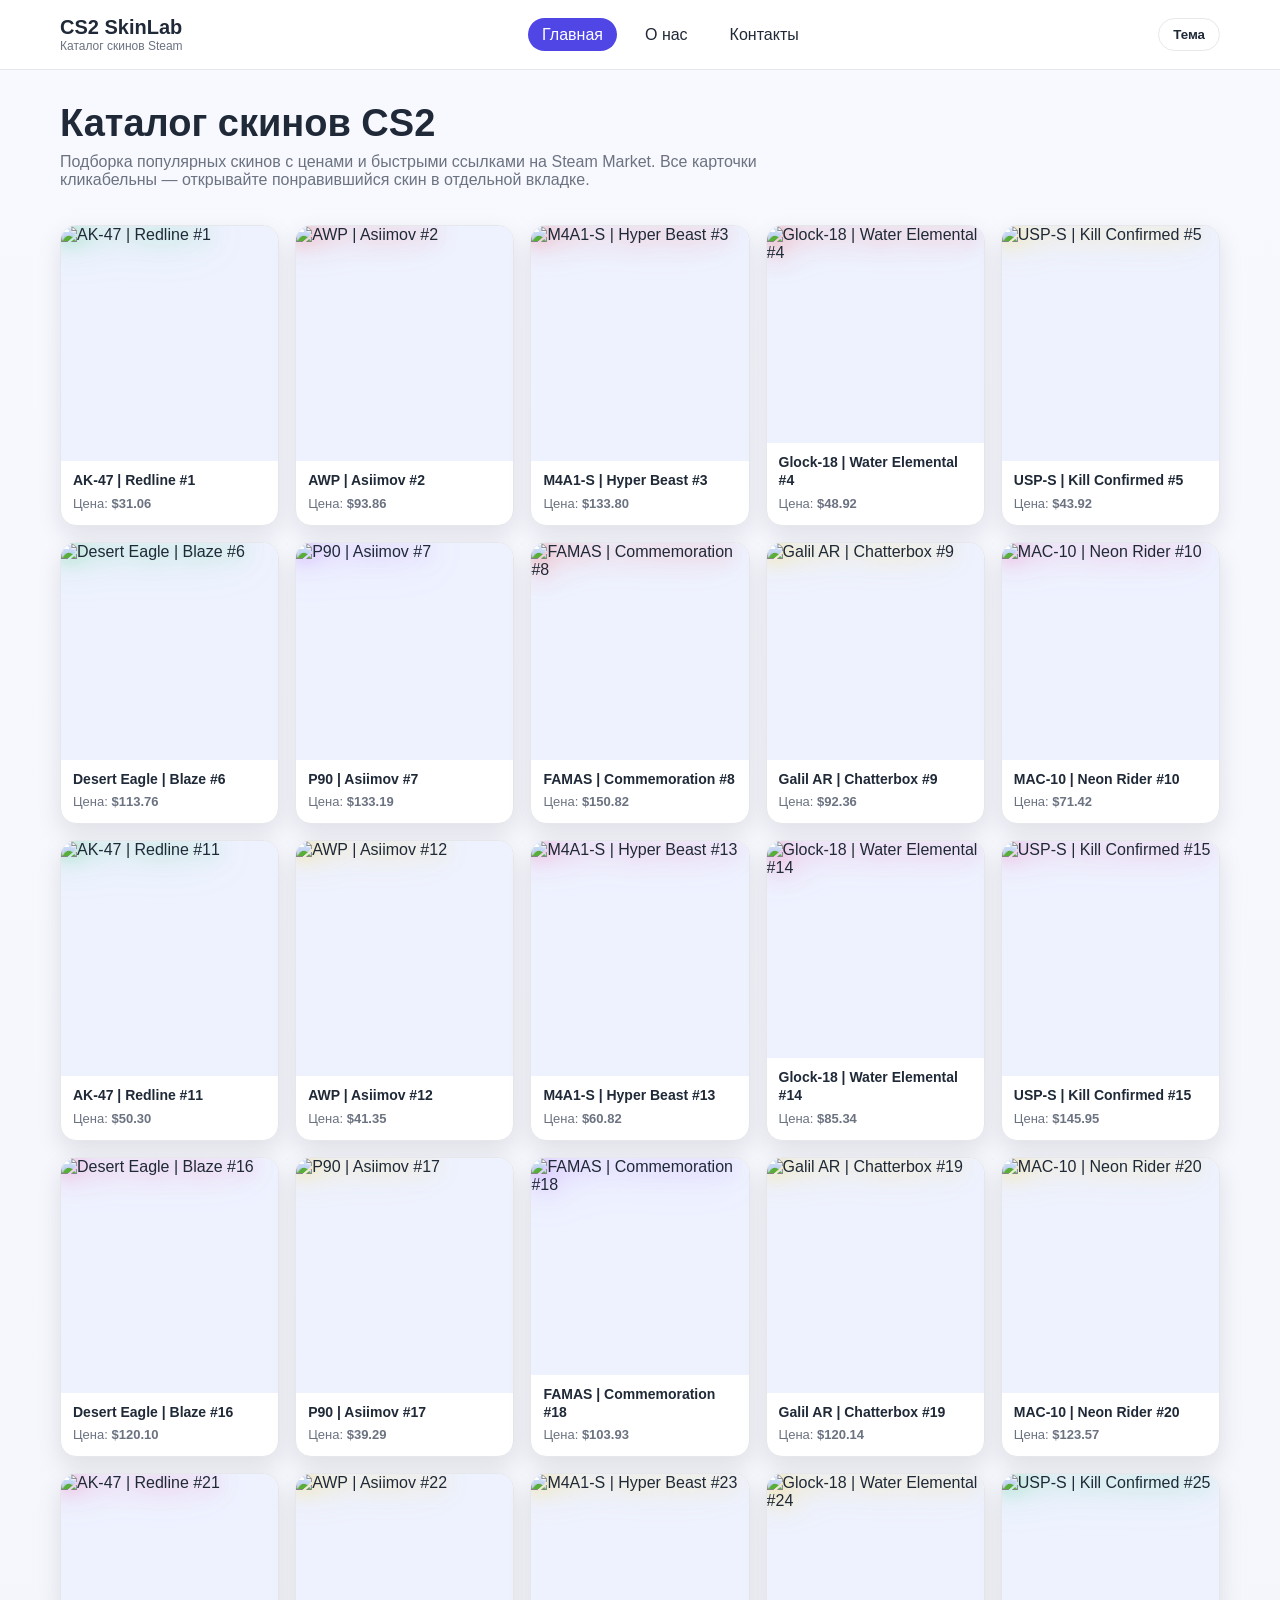
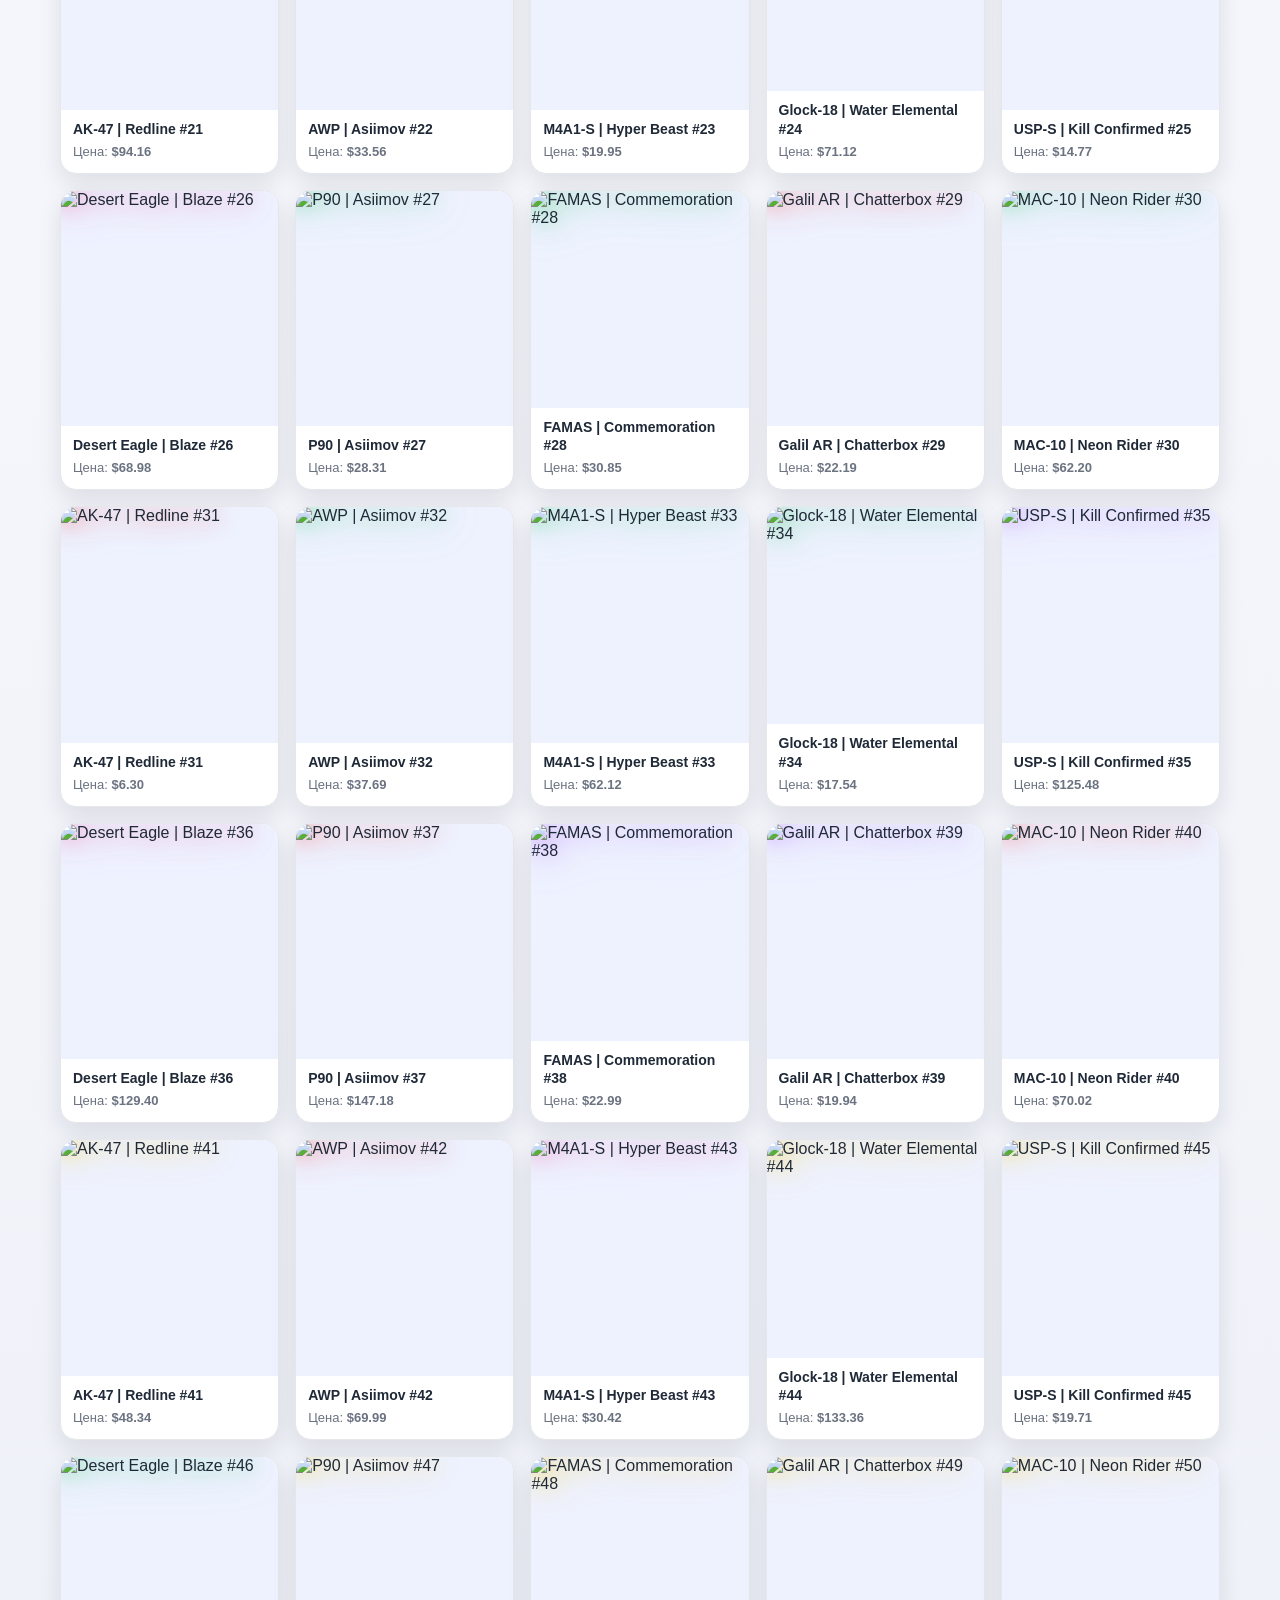
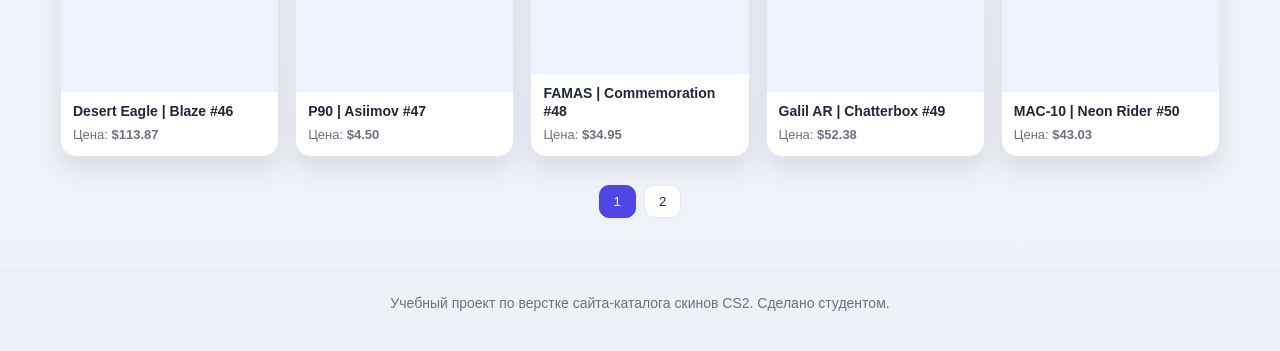
==== commit dfa7af74: "Adjust skin glow colors" ====
--- a/index.html
+++ b/index.html
@@ -1166,6 +1166,22 @@
     })();
 
     (() => {
+      const glowColors = [
+        "236 72 153",
+        "168 85 247",
+        "239 68 68",
+        "250 204 21",
+        "34 197 94"
+      ];
+      const skinImages = document.querySelectorAll(".skin-card img");
+
+      skinImages.forEach((img) => {
+        const randomColor = glowColors[Math.floor(Math.random() * glowColors.length)];
+        img.style.setProperty("--glow-color", randomColor);
+      });
+    })();
+
+    (() => {
       const pageButtons = Array.from(document.querySelectorAll(".pagination-button"));
       const cards = Array.from(document.querySelectorAll(".catalog-grid .skin-card"));
 
--- a/styles.css
+++ b/styles.css
@@ -192,6 +192,10 @@
   width: 100%;
   height: 100%;
   object-fit: contain;
+  --glow-color: 236 72 153;
+  filter: drop-shadow(0 0 10px rgb(var(--glow-color) / 0.5))
+    drop-shadow(0 0 20px rgb(var(--glow-color) / 0.32));
+  transition: filter 0.2s ease;
   aspect-ratio: 1 / 1;
 }
 
@@ -215,6 +219,11 @@
 .skin-card:hover {
   transform: translateY(-4px);
   box-shadow: 0 14px 30px rgba(79, 70, 229, 0.2);
+}
+
+.skin-card:hover img {
+  filter: drop-shadow(0 0 14px rgb(var(--glow-color) / 0.6))
+    drop-shadow(0 0 26px rgb(var(--glow-color) / 0.4));
 }
 
 .skin-card:focus-within {
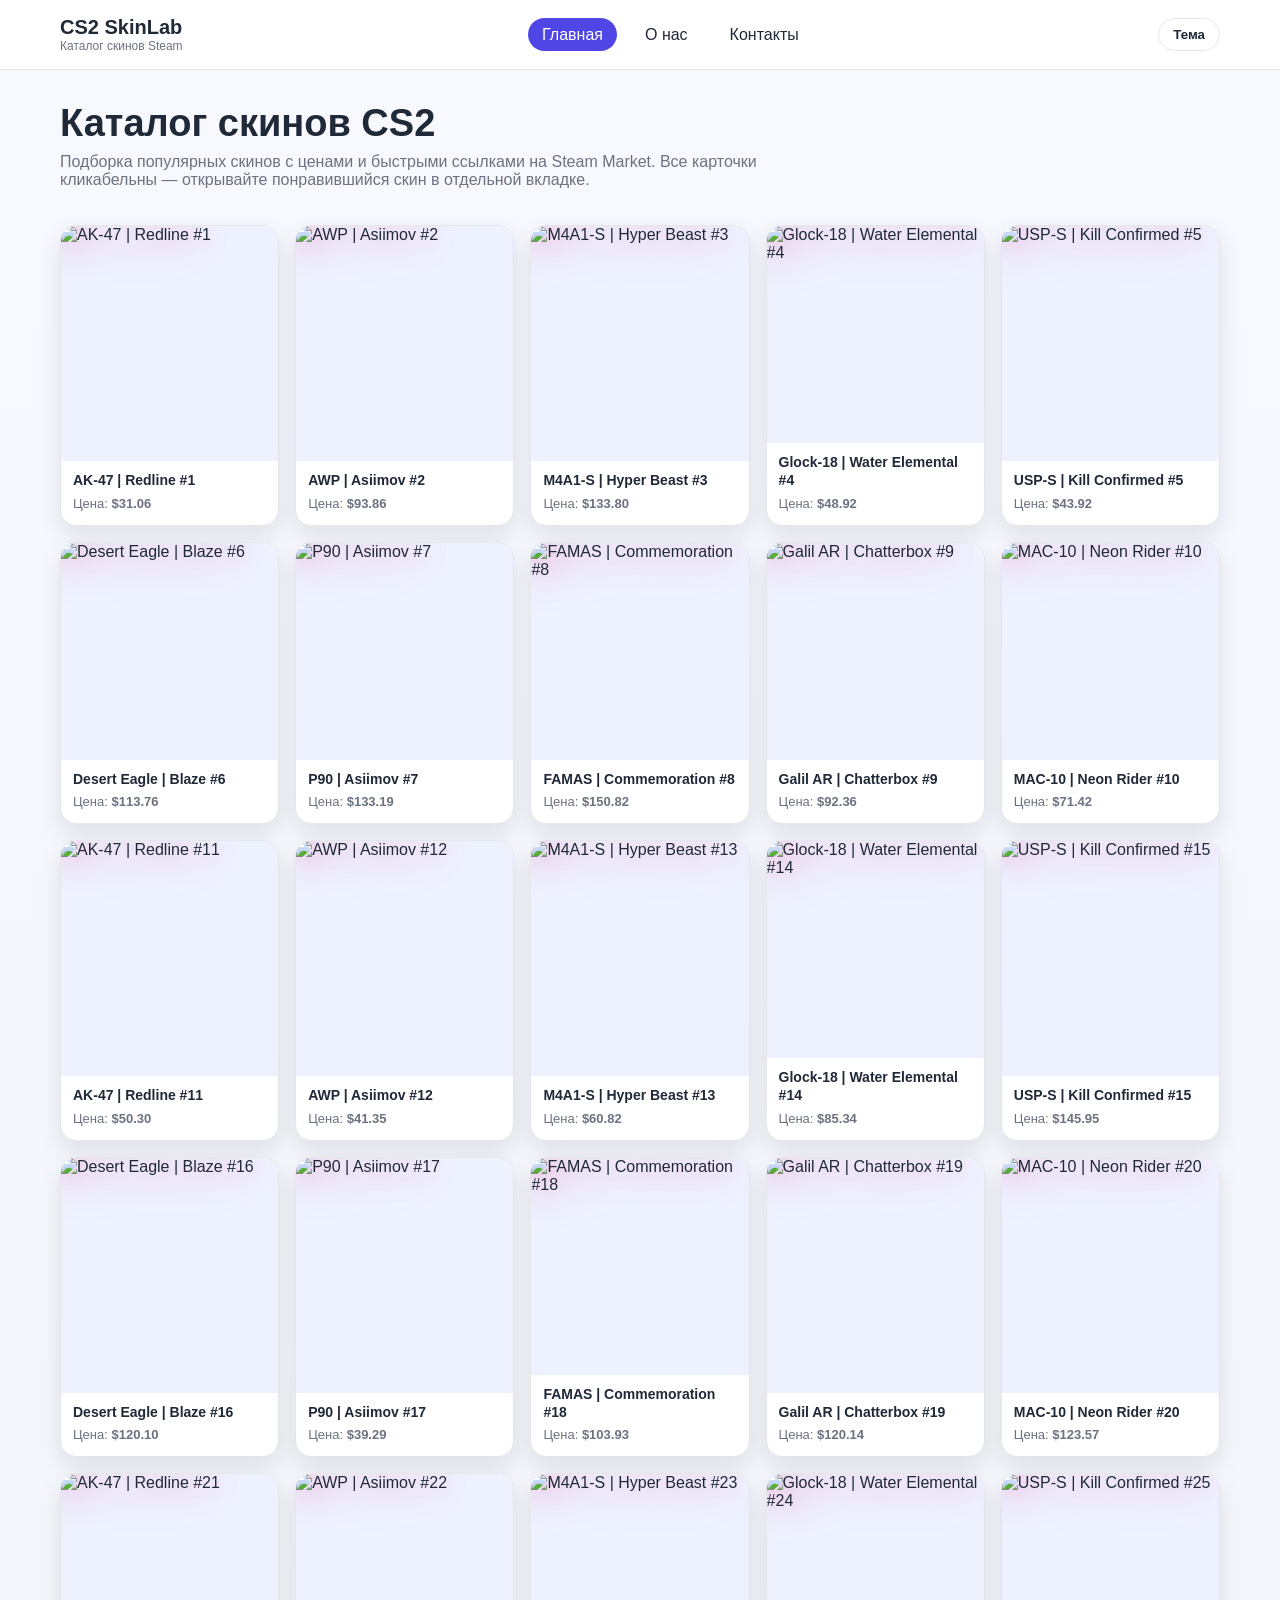
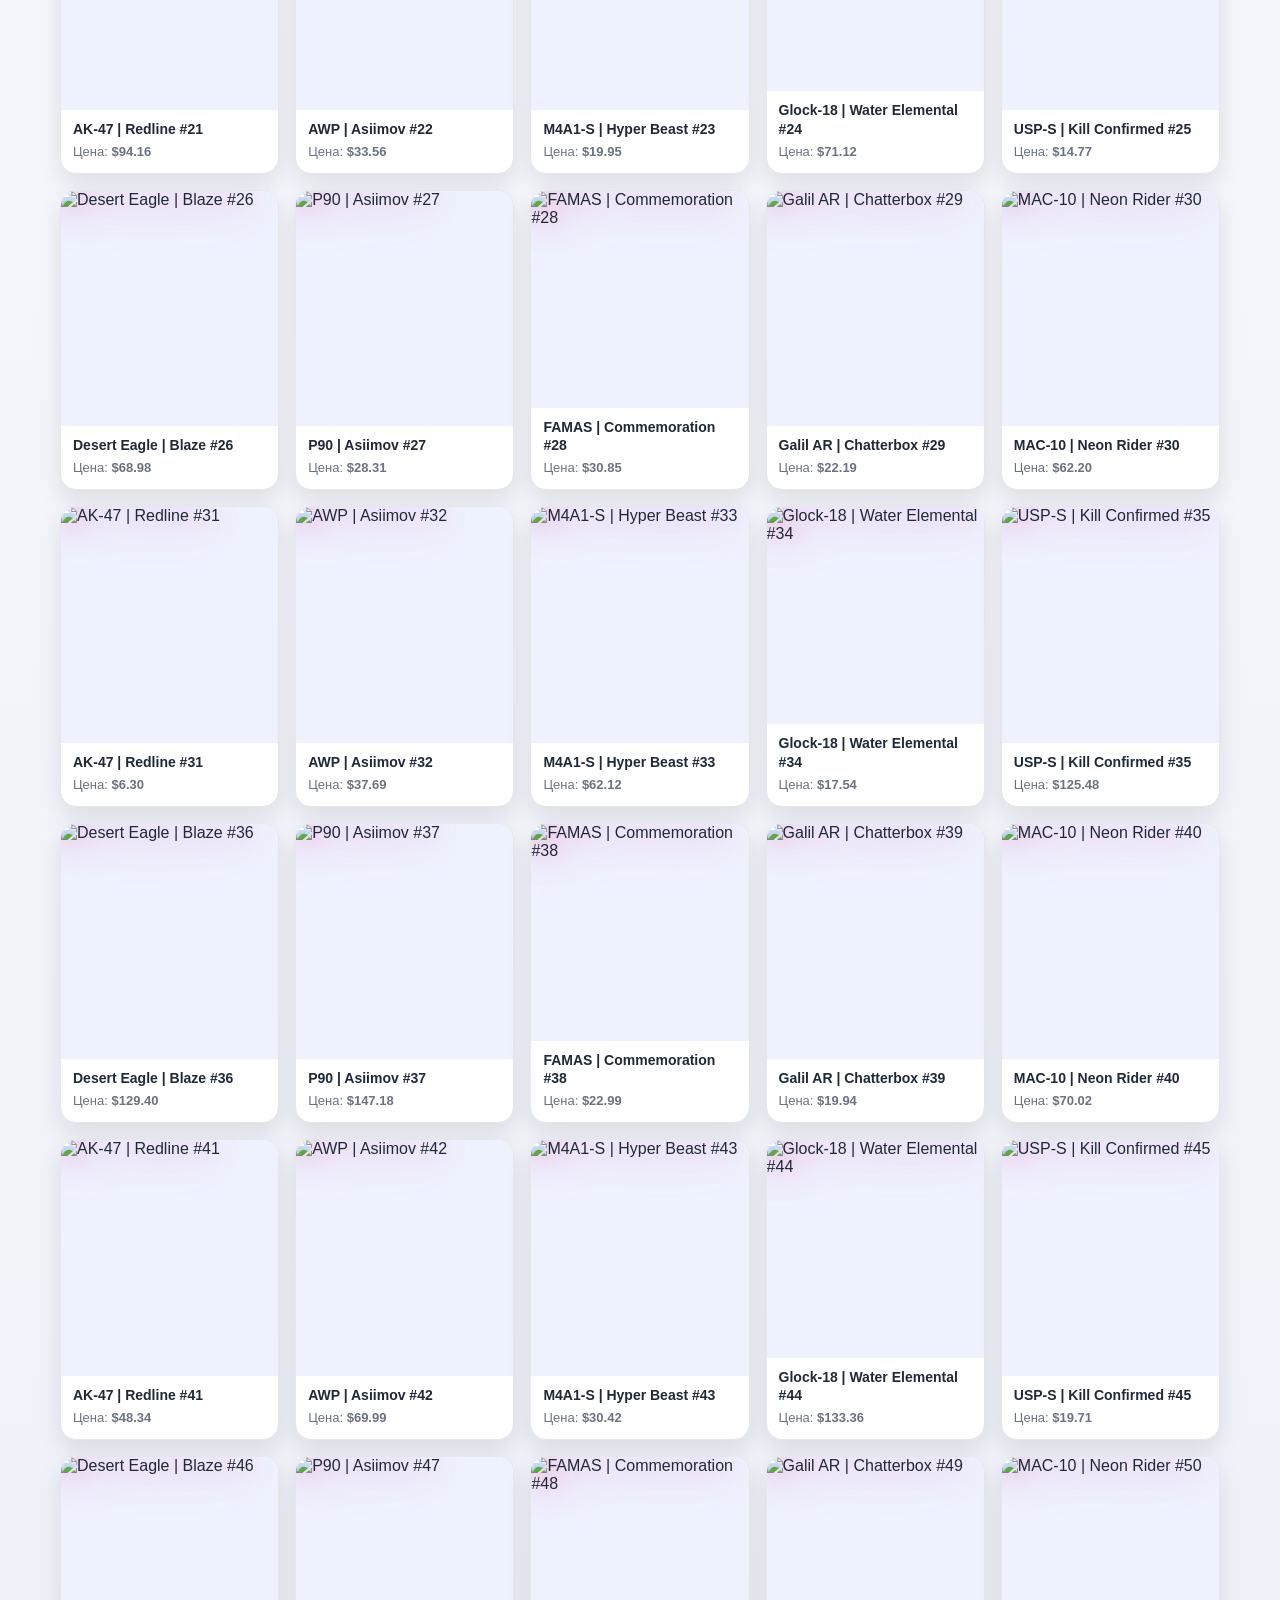
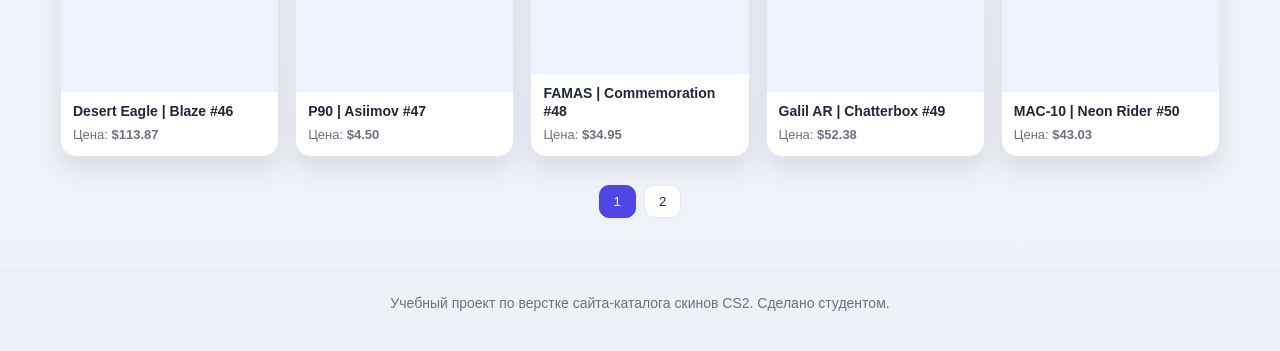
==== commit 2683fa4a: "Revert "Reduce skin image glow and add randomized multi-color glows"" ====
--- a/index.html
+++ b/index.html
@@ -1166,22 +1166,6 @@
     })();
 
     (() => {
-      const glowColors = [
-        "236 72 153",
-        "168 85 247",
-        "239 68 68",
-        "250 204 21",
-        "34 197 94"
-      ];
-      const skinImages = document.querySelectorAll(".skin-card img");
-
-      skinImages.forEach((img) => {
-        const randomColor = glowColors[Math.floor(Math.random() * glowColors.length)];
-        img.style.setProperty("--glow-color", randomColor);
-      });
-    })();
-
-    (() => {
       const pageButtons = Array.from(document.querySelectorAll(".pagination-button"));
       const cards = Array.from(document.querySelectorAll(".catalog-grid .skin-card"));
 
--- a/styles.css
+++ b/styles.css
@@ -192,9 +192,8 @@
   width: 100%;
   height: 100%;
   object-fit: contain;
-  --glow-color: 236 72 153;
-  filter: drop-shadow(0 0 10px rgb(var(--glow-color) / 0.5))
-    drop-shadow(0 0 20px rgb(var(--glow-color) / 0.32));
+  filter: drop-shadow(0 0 14px rgba(236, 72, 153, 0.55))
+    drop-shadow(0 0 28px rgba(236, 72, 153, 0.35));
   transition: filter 0.2s ease;
   aspect-ratio: 1 / 1;
 }
@@ -222,8 +221,8 @@
 }
 
 .skin-card:hover img {
-  filter: drop-shadow(0 0 14px rgb(var(--glow-color) / 0.6))
-    drop-shadow(0 0 26px rgb(var(--glow-color) / 0.4));
+  filter: drop-shadow(0 0 18px rgba(236, 72, 153, 0.65))
+    drop-shadow(0 0 36px rgba(236, 72, 153, 0.45));
 }
 
 .skin-card:focus-within {
